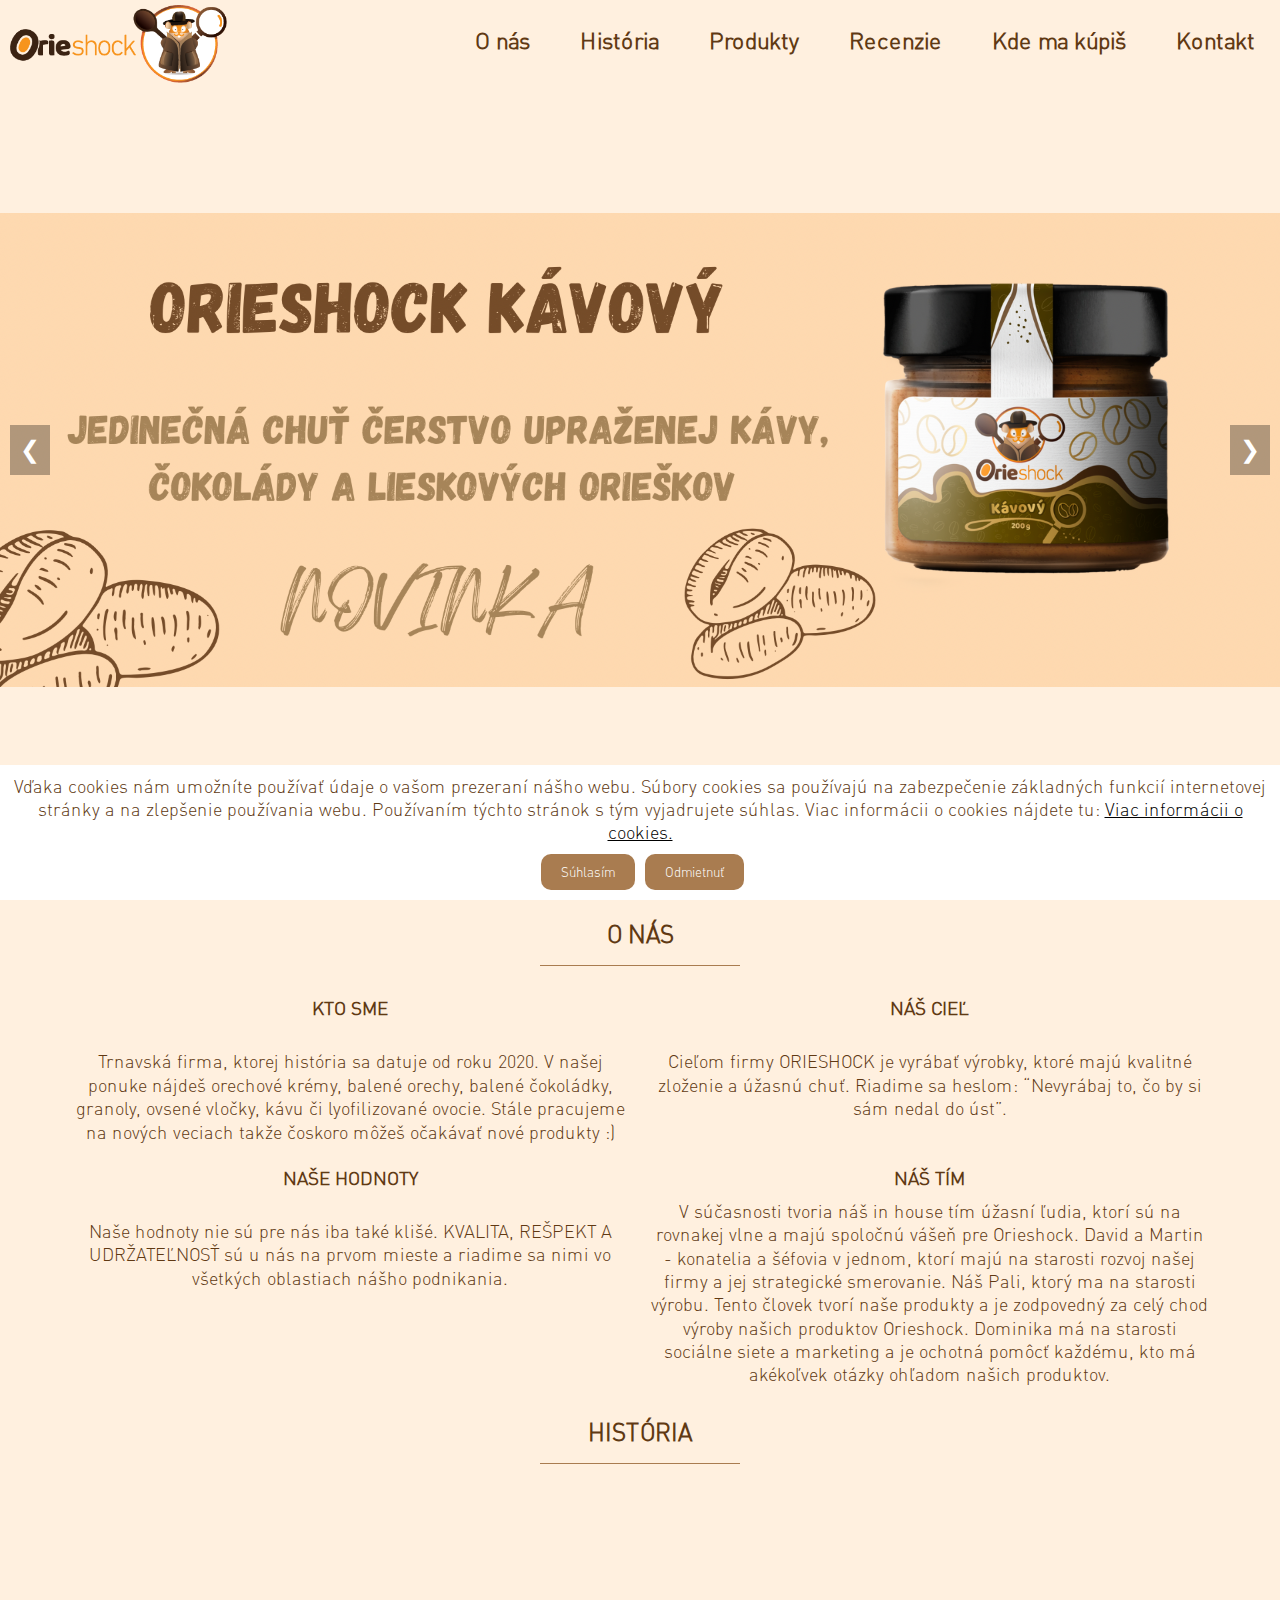
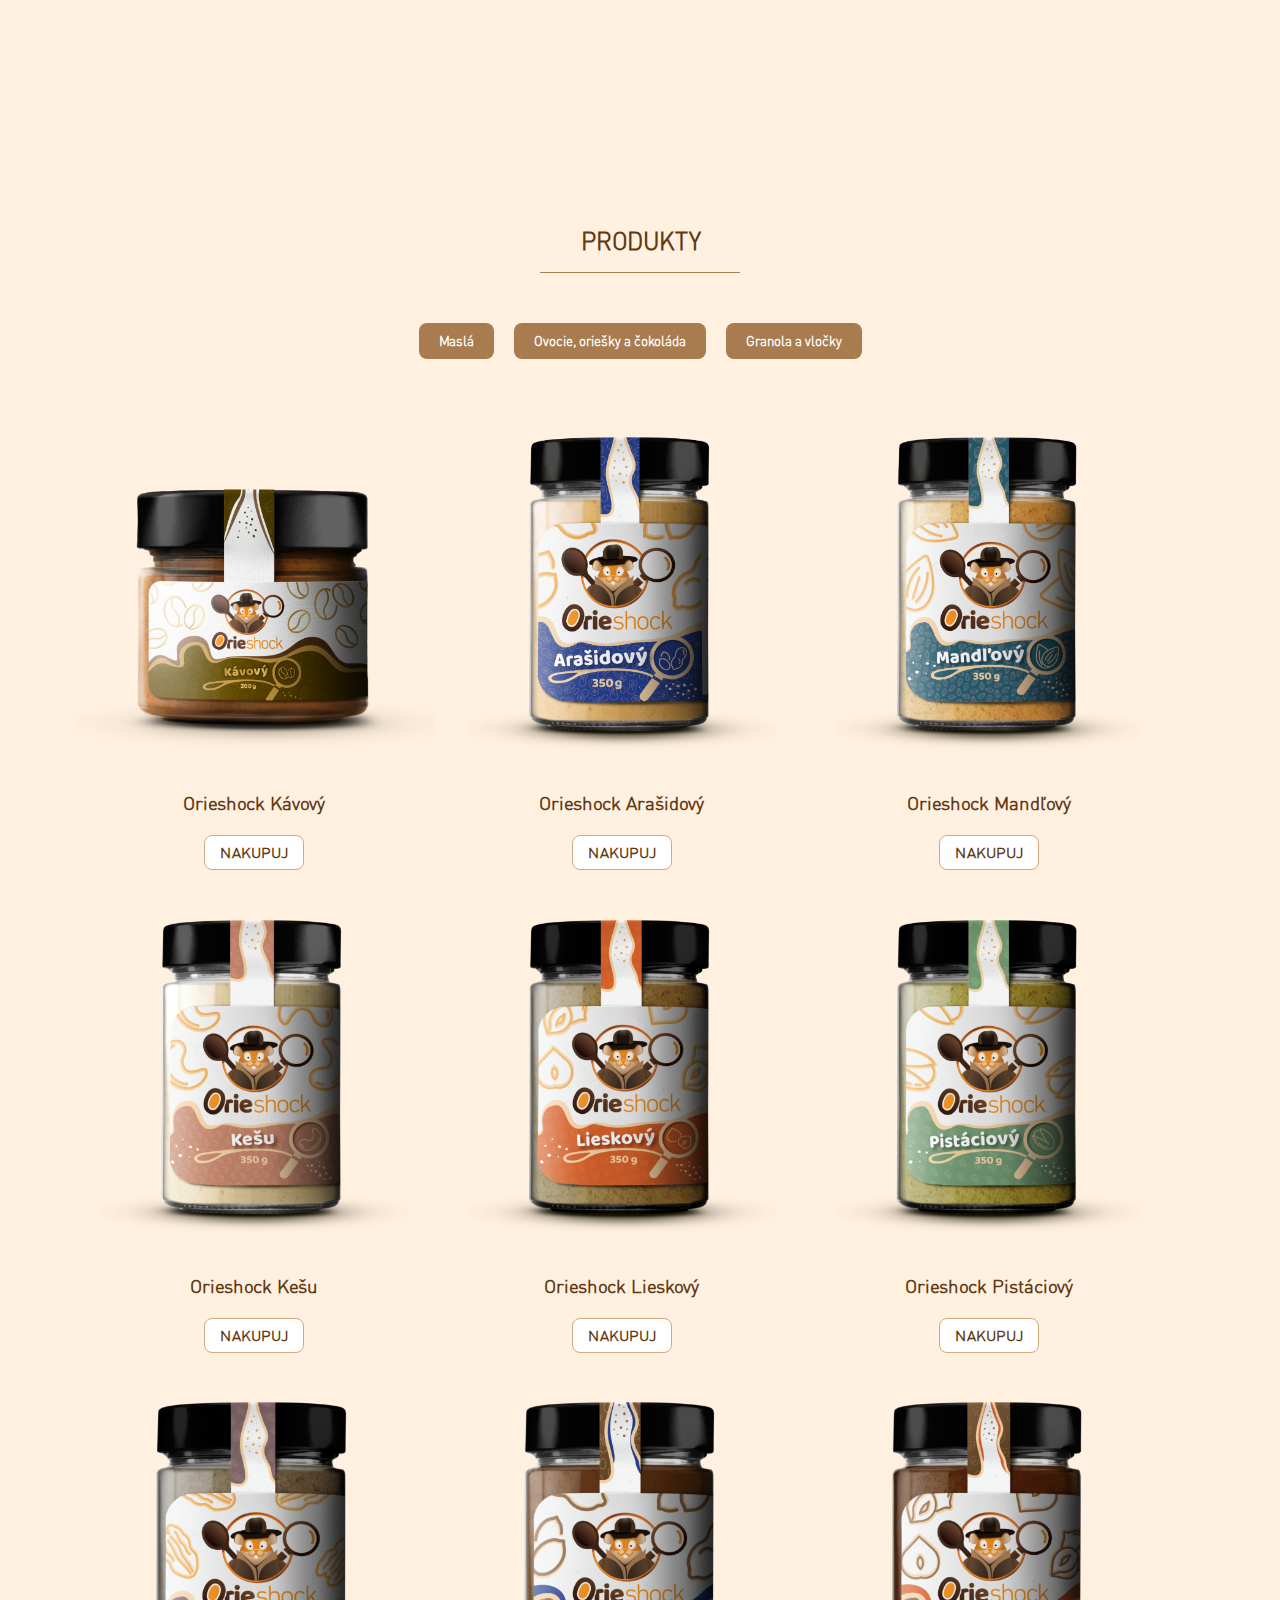
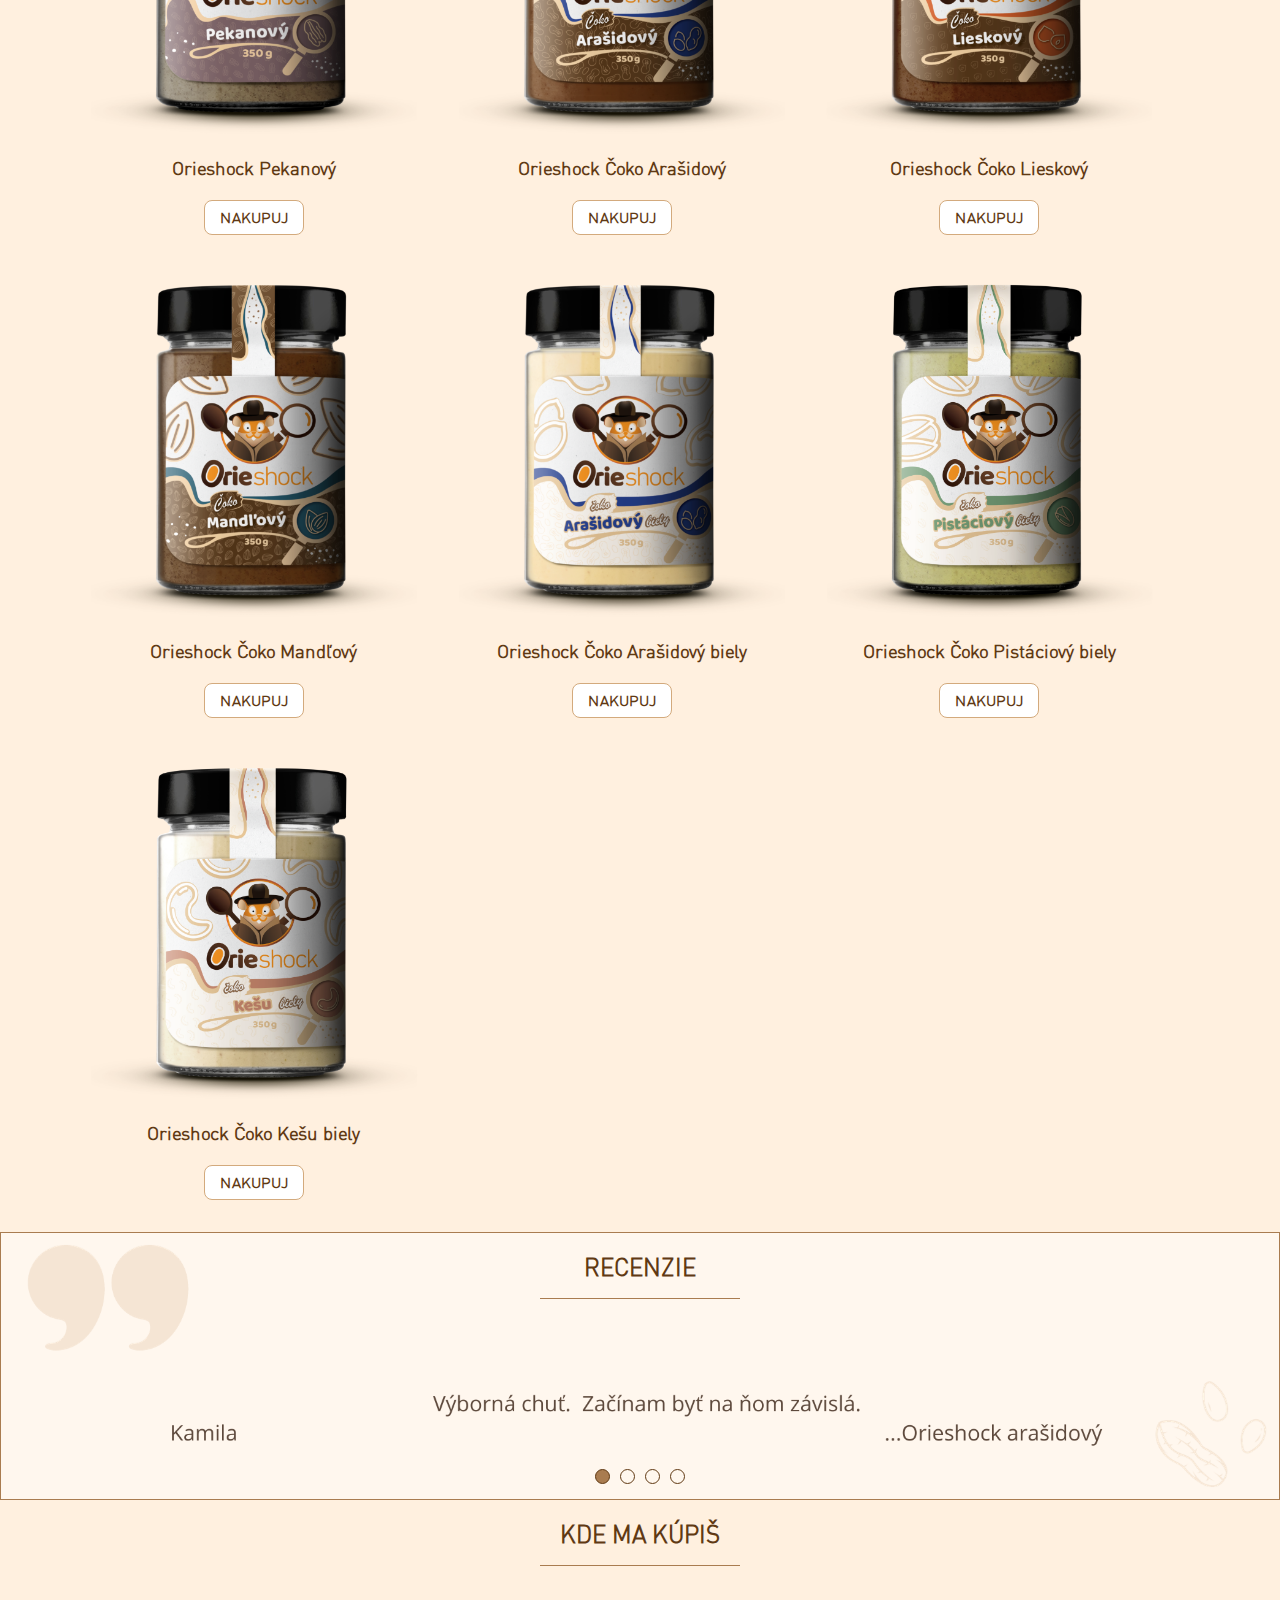
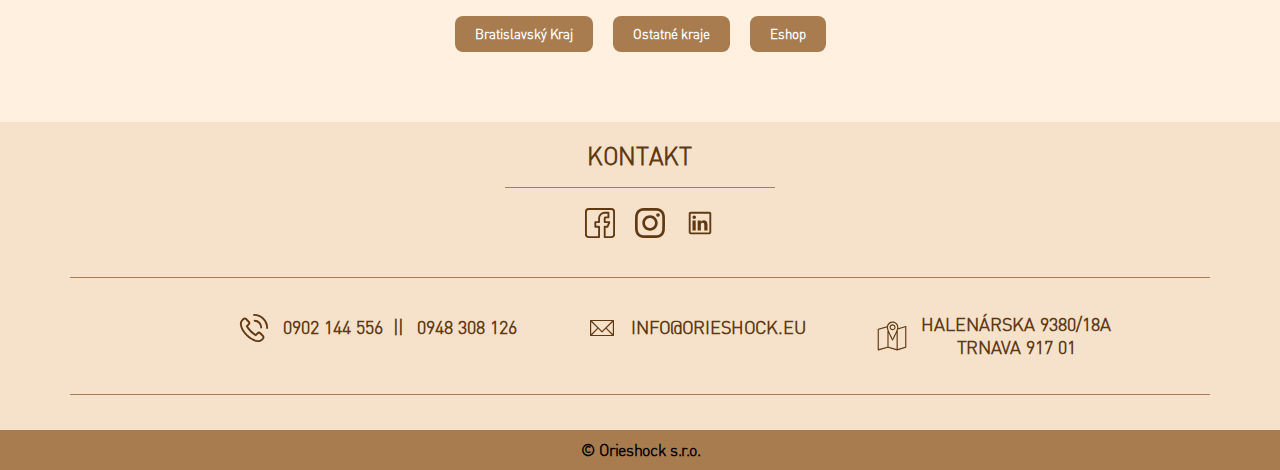
==== index.html @ 5e65f5cd "added new products + implemented filter function for products" ====
<!DOCTYPE html>
<html lang="en">
<head>
    <meta charset="UTF-8">
    <meta name="viewport" content="width=device-width, initial-scale=1.0">
    <link rel="stylesheet" href="style.css">
    <link rel="stylesheet" href="grid.css">
    <link rel="stylesheet" href="mobile.css">
    <link rel="icon" href="img/icon_logo.jpg">
    <link rel="stylesheet" href="https://fonts.googleapis.com/css2?family=Material+Symbols+Outlined:opsz,wght,FILL,GRAD@20..48,100..700,0..1,-50..200" />
    <script src="smoothscroll.min.js"></script>
    <link rel="stylesheet" href="https://cdnjs.cloudflare.com/ajax/libs/font-awesome/4.7.0/css/font-awesome.min.css">
    <title>Orieshock</title>
</head>
<body>

    <!--Navigation Menu-->
    <header class="main-header">

        <nav class="navbar-menu">
            <div class="brand-logo"><img src="img/Orieshock_Logotype_final_no_claim_horizontal_v1.png" alt=""></div>
                    <!-- Hamburger ikona pro mobilní zobrazení -->
                <div class="mobile-menu-icon">
                    <div class="bar"></div>
                    <div class="bar"></div>
                    <div class="bar"></div>
                </div>
            <ul id="navbar_list">
                <li><a href="#"class="nav-item-about">O nás</a></li>
                <li><a href="#" class="nav-item-history">História</a></li>
                <li><a href="#" class="nav-item-products">Produkty</a></li>
                <li><a href="#" class="nav-item-reviews">Recenzie</a></li>
                <li><a href="#" class="nav-item-buy">Kde ma kúpiš</a></li>
                <li><a href="#" class="nav-item-contacts">Kontakt</a></li>

            </ul>
        </nav>

        <div class="slider-container desktop">
            <button class="prev-button">&#10094;</button>
            <div class="slide"><img alt=""></div>
            <div class="slide"><img alt=""></div>
            <div class="slide"><img alt=""></div>
            <div class="slide"><img alt=""></div>
            <div class="slide"><img alt=""></div>
            <div class="slide"><img alt=""></div>

      <!-- Hlavicka / start       <div class="dot-container">
                <div class="dot active"></div>
                <div class="dot"></div>
                <div class="dot"></div>
            </div> 
            -->
            <button class="next-button">&#10095;</button>
        </div>
        

        <div class="animated-arrows">
            <span></span>
            <span></span>
            <span></span>
        </div>
        
    </header>

    <main>
    <!--About us-->
        <section class="about-us row">
            <h2>O nás</h2>

            <div class="about">
               <div class="col span-1-of-2">
                <h3>KTO SME</h3>
                <br>
                <p>Trnavská firma, ktorej história sa datuje od roku 2020. V našej ponuke nájdeš orechové krémy, balené orechy, balené čokoládky, granoly, ovsené vločky, kávu či lyofilizované ovocie. Stále pracujeme na nových veciach takže čoskoro môžeš očakávať nové produkty :)</p>
               </div> 
               
               <div class="col span-1-of-2">
                <h3>NÁŠ CIEĽ</h3>
                <br>
                <p>Cieľom firmy ORIESHOCK je vyrábať výrobky, ktoré majú kvalitné zloženie a úžasnú chuť. Riadime sa heslom: “Nevyrábaj to, čo by si sám nedal do úst”.</p>
               </div>
            </div>
        </section>

        <section class="about-us row">
            <div class="about">
               <div class="col span-1-of-2">
                <h3>NAŠE HODNOTY</h3>
                <br>
                <p>Naše hodnoty nie sú pre nás iba také klišé. KVALITA, REŠPEKT A UDRŽATEĽNOSŤ sú u nás na prvom mieste a riadime sa nimi vo všetkých oblastiach nášho podnikania.</p>
               </div> 
               
               <div class="col span-1-of-2">
                <h3>NÁŠ TÍM</h3>
                <p>V súčasnosti tvoria náš in house tím úžasní ľudia, ktorí sú na rovnakej vlne a majú spoločnú vášeň pre Orieshock.
                    David a Martin - konatelia a šéfovia v jednom, ktorí majú na starosti rozvoj našej firmy a jej strategické smerovanie.  
                    Náš Pali, ktorý ma na starosti výrobu. Tento človek tvorí naše produkty a je zodpovedný za celý chod výroby našich produktov Orieshock.
                    Dominika má na starosti sociálne siete a marketing a je ochotná pomôcť každému, kto má akékoľvek otázky ohľadom našich produktov.</p>
               </div>
            </div>
        </section>

        <!--History-->

        <section class="history row">
            <h2>História</h2>
           
            <div class="history">
                <div class="col span-1-of-4">
                    <p class="text-effect roll">Orieshock sme oficiálne založili v roku 2021, kedy sme si sadli a zhodli sme sa, že je na čase vyrábať orechové maslá podľa nášho gusta. Začal sa kolotoč vybavovačiek, plánovania, brainstormingov a vymýšľačiek. Po niekoľkých mesiacoch sa nám podarilo vyrobiť náš prvý produkt Orieshock Arašidový.
                    </p>
                </div>

                <div class="col span-1-of-4">
                    <p class="text-effect roll">V hlave sme mali jasný koncept, ktorým sa chceme uberať a aké produkty chceme do portfólia pridať. Orieshock arašidový zahájil sériu 100% verzií orechových masiel. Postupne sme pridali Orieshock mandľový, Orieshock kešu, Orieshock lieskový, Orieshock pistáciový a Orieshock pekanový.
                    </p>
                </div>

                <div class="col span-1-of-4">
                    <p class="text-effect roll">Po úspechu 100% orechových masiel sme realizovali náš ďalší krok - výrobu čokoládových verzií. Zvolili sme kvalitnú belgickú čokoládu (bielu a horkú), ktorú sme zmiešali s orechami a vznikli vysoko obľúbené a prudko návykové produkty.
                    </p>
                </div>

                <div class="col span-1-of-4">
                    <p class="text-effect roll">Našim ďalším krokom je výroba špecialít, ktoré si zákazníci stále viac a viac pýtajú a zároveň sú výnimočné svojou chuťou a zložením. Stále pracujeme a vymýšľame nové veci, máte sa na čo tešiť :).
                    </p>
                </div>
            </div>
        </section>


        <!--Products-->

        <section class="products row">
            <h2>Produkty</h2>

            <div class="buttons">
                <button class="buy-button active" id="btn-maslo">Maslá</button>
                <button class="buy-button" id="btn-ovocie">Ovocie, oriešky a čokoláda </button>
                <button class="buy-button" id="btn-granola">Granola a vločky</button>
            </div>

            <div class="products">
                <div class="product" id="maslo">
                    <div class="col span-1-of-3">
                        <div class="image-container">
                            <img src="img/Orieshock-kavovy-200g.png" alt="Orieshock-kavovy"
                            data-info="Som špecifický Orieshock produkt. Svojou chuťou som vhodný pre každého milovníka kávy a čokolády. Po prvej lyžičke pocítiš príjemne sladučkú chuť, ktorú vystrieda ukludňujúca chuť kávy upraženej v trnavskej pražiarni. Som tvoj príjemný štart do dňa či sladká bodka za obedom. Som jedinečný, som Orieshock kávový."
                            data-weight="Hmotnosť: 200g"
                            data-overlay-title="Orieshock Kávový">
                            <div class="nutrition-overlay">
                            </div>
                        </div>  
                        <h3>Orieshock Kávový</h3>   
                        <br>
                        <a href="http://www.foodisgood.sk/produkt/orieshock-kavovy-200g" target="_blank"><button class="order">Nakupuj</button></a>     
                    </div>
                </div>

                <div class="product" id="maslo">
                    <div class="col span-1-of-3 ">
                        <div class="image-container">
                            <img src="img/Orieshock-arasidovy-350g-new.png" alt="Orieshock-arasidovy-350g"
                            data-info="Som prvý zo všetkých produktov. Mojou súčasťou sú veľmi chutné, vzduchom pražené arašidy. A to je všetko - som totižto 100% čistý orechový krém bez pridaných aditív a preto chutím presne ako arašidy. Ak ich miluješ, som pre teba to pravé arašidové. Som veľmi chutný, som Orieshock Arašidový."
                            data-weight="Hmotnosť: 350g/700g"
                            data-overlay-title="Orieshock Arašidový">
                            <div class="nutrition-overlay">
                            </div>
                        </div>    
                            <h3>Orieshock Arašidový</h3>
                            <br>
                            <a href="https://foodisgood.sk/produkt/orieshock-arasidovy" target="_blank"><button class="order">Nakupuj</button></a>
                        </div>
                    </div>
                </div>

                <div class="product" id="maslo">
                    <div class="col span-1-of-3">
                        <div class="image-container">
                            <img src="img/Orieshock-mandlovy-350g.png" alt="Orieshock-mandlovy-350g"
                            data-info="Ak miluješ pravú chuť mandlí, určite ma ochutnaj. Sľubujem ti, že na jazyku pocítiš len a len mandle. Obsahujem veľa bielkovín. Moja konzistencia je redšia a preto som vhodný napríklad na palacinky, na chlebík alebo len tak, na lyžičku. Som 100% čisté orechové maslo, som Orieshock Mandľový."
                            data-weight="Hmotnosť: 350g/700g"
                            data-overlay-title="Orieshock Mandľový">
                            <div class="nutrition-overlay">
                            </div>
                        </div>    
                            <h3>Orieshock Mandľový</h3>
                            <br>
                            <a href="https://foodisgood.sk/produkt/orieshock-mandlovy" target="_blank"><button class="order">Nakupuj</button></a>
                        </div>
                    </div>
                </div>

                <div class="product" id="maslo">
                    <div class="col span-1-of-3">
                        <div class="image-container">
                            <img src="img/Orieshock-kesu-350g.png" alt="Orieshock-kesu-350g"
                            data-info="Ak preferuješ chuť kešu orechov, vyber si mňa. Som hutnejší ako moji bratia, pretože obsahujem menej tuku. Pridať ma môžeš do kaše, do koláča, do jogurtu alebo ma môžeš vyjedať len tak po lyžičkách. Aj ja som čisté 100% orechové maslo a obsahujem iba kešu orechy. Som prudko návykový, som Orieshock Kešu."
                            data-weight="Hmotnosť: 350g/700g"
                            data-overlay-title="Orieshock Kešu">
                            <div class="nutrition-overlay">
                            </div>
                        </div>    
                            <h3>Orieshock Kešu</h3>
                            <br>
                            <a href="https://foodisgood.sk/produkt/orieshock-kesu" target="_blank"><button class="order">Nakupuj</button></a>
                        </div>
                    </div>
                </div>    

        
            <div class="products">
                <div class="product" id="maslo">
                    <div class="col span-1-of-3">
                        <div class="image-container">
                            <img src="img/Orieshock-lieskovy-350g.png" alt="Orieshock-lieskovy-350g"
                            data-info="Definuje ma pravá nefalšovaná chuť lieskovcov. Som horkejší a riedky pretože samotné lieskovce, z ktorých som vyrobený obsahujú veľa prírodného tuku. Ten robí moju konzistenciu redšou. Vieš ma použiť ako náplň do palaciniek, natrieť na chlebík, pridať do jogurtu či kaše alebo len tak vyjedať. Som delikatesa, som Orieshock Lieskový."
                            data-weight="Hmotnosť: 350g/700g"
                            data-overlay-title="Orieshock Lieskový">
                            <div class="nutrition-overlay">
                            </div>
                        </div>    
                            <h3>Orieshock Lieskový</h3>
                            <br>
                            <a href="https://foodisgood.sk/produkt/orieshock-lieskovy" target="_blank"><button class="order">Nakupuj</button></a>
                        </div>
                    </div>
                </div>  
                
                <div class="product" id="maslo">
                    <div class="col span-1-of-3">
                        <div class="image-container">
                            <img src="img/Orieshock-pistaciovy-350g.png" alt="Orieshock-pistaciovy-350g"
                            data-info="Som najzelenší zo všetkých. Moja chuť je neodolateľná pre všetkých milovníkov pistácií. Obsahujem veľa bielkovín a vlákniny ale aj zdravých tukov. Rovnako aj ja som 100% čisté orechové maslo. Vieš ma použiť naslano aj nasladko podľa tvojho gusta. Som pre teba to pravé pistáciové, som Orieshock Pistáciový."
                            data-weight="Hmotnosť: 200g/350g"
                            data-overlay-title="Orieshock Pistáciový">
                            <div class="nutrition-overlay">
                            </div>
                        </div>    
                            <h3>Orieshock Pistáciový</h3>
                            <br>
                            <a href="https://foodisgood.sk/produkt/orieshock-pistaciovy-350g" target="_blank"><button class="order">Nakupuj</button></a>
                        </div>
                    </div>
                </div>

                <div class="product" id="maslo">
                    <div class="col span-1-of-3">
                        <div class="image-container">
                            <img src="img/orieshock-pekan-350g.png" alt="Orieshock-pekanovy-350g"
                            data-info="Som netradičný. Nenájdeš ma na veľa miestach ale sľubujem ti, že ak ma raz ochutnáš, bude to stáť zato. Mojou jedinou surovinou sú pekanové orechy, ktoré pozitívne vplývajú na mozog. Kto by odolal? Vieš si ma pridať do raňajok, môžeš zo mňa upiecť koláč, môžeš ma natrieť na vianočku. Je to len na tebe. Som flexibilný, som Orieshock Pekanový."
                            data-weight="Hmotnosť: 200g/350g"
                            data-overlay-title="Orieshock Pekanový">
                            <div class="nutrition-overlay">
                            </div>
                        </div>    
                            <h3>Orieshock Pekanový</h3>
                            <br>
                            <a href="https://foodisgood.sk/produkt/orieshock-pekanovy-350g" target="_blank"><button class="order">Nakupuj</button></a>
                        </div>
                    </div>
                </div>    
            </div>            
        
        
            <div class="products" id="maslo">
                <div class="product" id="maslo">
                    <div class="col span-1-of-3">
                        <div class="image-container">
                            <img src="img/Orieshock-čoko-arašidový-350g.png" alt="Orieshock-coko-arasidovy-350g"
                            data-info="Som prvá čokoládová verzia orechového krému Orieshock. Vo výrobe namiešali dokonalý pomer nefalšovanej pravej chutnej belgickej čokolády a pražených arašidov. Som medzi ľuďmi veľmi obľúbený a aj napriek tomu, že obsahujem čokoládu, nie som presladený. Som tak akurát, som Orieshock Čoko arašidový."
                            data-weight="Hmotnosť: 350g"
                            data-overlay-title="Orieshock Čoko Arašidový">
                            <div class="nutrition-overlay">
                            </div>
                        </div>    
                            <h3 class="long-text-se">Orieshock Čoko Arašidový</h3>
                            <br>
                            <a href="https://foodisgood.sk/produkt/orieshock-coko-arasidovy-350g" target="_blank"><button class="order">Nakupuj</button></a>
                        </div>
                    </div>
                </div>
                
                <div class="product" id="maslo">
                    <div class="col span-1-of-3">
                        <div class="image-container">
                            <img src="img/Orieshock-čoko-lieskový-350g.png" alt="Orieshock-coko-lieskovy-350g"
                            data-info="Moju dokonalú chuť ocení každý fajnšmeker. Nedá sa ma nemilovať. Lieskovce zmiešané s čokoládou, dokonale vyvážený pomer a chuť, úžasná konzistencia, to proste chceš. Moje využitie je rôznorodé. Natreš ma na vianočku, pridáš ma do krupičnej kaše, natreš ma na wafle alebo ma môžeš vyjedať lyžičkou. Moje zloženie je kvalitné a zároveň som veľmi chutný, som Orieshock Čoko Lieskový"
                            data-weight="Hmotnosť: 350g"
                            data-overlay-title="Orieshock Čoko Lieskový">
                            <div class="nutrition-overlay">
                            </div>
                        </div>    
                            <h3>Orieshock Čoko Lieskový</h3>
                            <br>
                            <a href="https://foodisgood.sk/produkt/orieshock-coko-lieskovy-350g" target="_blank"><button class="order">Nakupuj</button></a>
                        </div>
                    </div>
                </div>    

                <div class="product" id="maslo">
                    <div class="col span-1-of-3">
                        <div class="image-container">
                            <img src="img/Orieshock-čoko-mandľový-350g.png" alt="Orieshock-coko-mandlovy-350g"
                            data-info="Ak miluješ mandle aj čokoládu, investuj do mňa. Tvojmu telu dodáš kvalitné suroviny a zároveň ukojíš chuť na sladké.  Vieš ma použiť kdekoľvek. Budem ti k dispozicíi pri raňajkách, viem byť tvoja sladká bodka za obedom, dotvorím tvoju večeru alebo ti budem spríjemňovať chvíle plné nudy. Som tu pre teba, som Orieshock Čoko Mandľový."
                            data-weight="Hmotnosť: 350g"
                            data-overlay-title="Orieshock Čoko Mandľový">
                            <div class="nutrition-overlay">
                            </div>
                        </div>    
                            <h3 class="long-text-se">Orieshock Čoko Mandľový</h3>
                            <br>
                            <a href="https://foodisgood.sk/produkt/orieshock-coko-mandlovy-350g" target="_blank"><button class="order">Nakupuj</button></a>
                        </div>
                    </div>
                </div>    
            </div>            
        

        
            <div class="products" id="maslo">
                <div class="col span-1-of-3">
                    <div class="image-container">
                        <img src="img/orieshock-coko-arasidovy-biely.png" alt="Orieshock-coko-arasidovy-biely-350g"
                        data-info="Arašidy a biela belgická čokoláda - každá surovina je kvalitná a chutná a preto ich spojením musela vzniknúť jedine chuťovka. Som vhodný pre každého milovníka arašidov a sladkého. Ale pozor, nečakaj presladenú bombu. Po prvej lyžičke pocítiš chuť arašidov, ktorých chuť je dotvorená bielou čokoládou. Som jemne sladučký, som Orieshock Čoko Arašidový biely."
                        data-weight="Hmotnosť: 350g"
                        data-overlay-title="Orieshock Čoko Arašidový biely">
                        <div class="nutrition-overlay">
                        </div>
                    </div>    
                        <h3 class="long-text">Orieshock Čoko Arašidový biely</h3>
                        <br>
                        <a href="https://foodisgood.sk/produkt/orieshock-coko-arasidovy-biely-350g" target="_blank"><button class="order">Nakupuj</button></a>
                    </div>
                </div>

                <div class="product" id="maslo">
                    <div class="col span-1-of-3">
                        <div class="image-container">
                            <img src="img/orieshock-coko-pistaciovy-biely.png" alt="Orieshock-coko-pistaciovy-biely-350g"
                            data-info="Mojou súčasťou je naozaj dokonale namiešaný pomer pistácií a bielej belgickej čokolády. Ak ma ochutnáš, pocítiš pistácie, ktoré sa neskôr  zmenia na príjemnú sladkú chuť bielej čokolády. Uspokojím tvoju túžbu na sladké ale je už na tebe, koľko zo mňa zješ. Povery vravia, že je nemožné zvládnuť len 1 lyžičku. Som dokonalý, som Orieshock Čoko Pistáciový biely."
                            data-weight="Hmotnosť: 200g/350g"
                            data-overlay-title="Orieshock Čoko Pistáciový biely">
                            <div class="nutrition-overlay">
                            </div>
                        </div>    
                            <h3 class="long-text">Orieshock Čoko Pistáciový biely</h3>
                            <br>
                            <a href="https://foodisgood.sk/produkt/orieshock-coko-pistaciovy-biely-350g" target="_blank"><button class="order">Nakupuj</button></a>
                        </div>
                    </div>
                </div>   

                <div class="product" id="maslo">
                    <div class="col span-1-of-3">
                        <div class="image-container">
                            <img src="img/Orieshock-coko-kesu-biely.png" alt="Orieshock-coko-kesu-biely-350g"
                            data-info="Vystihuje ma dokonalá súhra kešu orechov a bielej belgickej čokolády. Ak si milovník kešu a zároveň miluješ sladkú chuť, vyber si ma. Jemne osladené orechy pocítiš ihneď na jazyku a tvoje chuťové bunky nebudú potrebovať už nič viac. Keďže mám hustejšiu konzistenciu, môžem poslúžiť ako nátierka na maslový chlebík, náplň do palaciniek, osladenie kaše či jogurtu ale samozrejme si ma môžeš vychutnať iba tak na lyžičke."
                            data-weight="Hmotnosť: 350g"
                            data-overlay-title="Orieshock Čoko Kešu biely">
                            <div class="nutrition-overlay">
                            </div>
                        </div>    
                            <h3 class="long-text-se">Orieshock Čoko Kešu biely</h3>
                            <br>
                            <a href="https://foodisgood.sk/produkt/orieshock-coko-kesu-biely-350g" target="_blank"><button class="order">Nakupuj</button></a>
                        </div>
                    </div>
                </div>    
            </div>            
        

        
            <div class="products">
                <div class="product" id="orechy">
                    <div class="col span-1-of-3">
                        <div class="image-container">
                            <img src="img/Arašidy-250g.png" alt="Orieshock-arasidy-250g"
                            data-info="Ak ťa nebaví klasické arašidové maslo, miluješ chrumkanie a preferuješ zdravé tuky, tak neváhaj a pridaj si nás do košíka. Pochádzame z Argentíny, máme veľa bielkovín a sme plné zdravých tukov."
                            data-weight="Hmotnosť: 250g"
                            data-overlay-title="Arašidy Orieshock">
                            <div class="nutrition-overlay">
                            </div>
                        </div>    
                            <h3>Arašidy Orieshock</h3>
                            <br>
                            <a href="https://foodisgood.sk/produkt/orieshock-arasidy-250g" target="_blank"><button class="order">Nakupuj</button></a>
                        </div>
                    </div>
                </div>

                <div class="product" id="orechy">
                    <div class="col span-1-of-3">
                        <div class="image-container">
                            <img src="img/Mandle-250g.png" alt="Orieshock-mandle-250g"
                            data-info="Sme nesolené, vzduchom pražené mandle pôvodom z Kalifornie, ktoré potešia nejedného milovníka mandlí. Obsahujeme veľa  zdravých tukov a bielkovín."\
                            data-weight="Hmotnosť: 250g"
                            data-overlay-title="Mandle Orieshock">
                            <div class="nutrition-overlay">
                            </div>
                        </div>    
                            <h3>Mandle Orieshock</h3>
                            <br>
                            <a href="https://foodisgood.sk/produkt/orieshock-mandle-250g" target="_blank"><button class="order">Nakupuj</button></a>
                        </div>
                    </div>
                </div>    

                <div class="product" id="orechy">

                    <div class="col span-1-of-3">
                        <div class="image-container">
                            <img src="img/Kešu-250g.png" alt="Orieshock-kesu-250g"
                            data-info="Sme kešu orechy a pricestovali sme sem až z Vietnamu. Nie sme osolené a upražili nás vzduchom. Sme tak akurát. Vieme dotvoriť tvoj obed, vieš si nás pridať do raňajok alebo nás len tak chrumkať z dlhej chvíle."
                            data-weight="Hmotnosť: 250g"
                            data-overlay-title="Kešu Orieshock">
                            <div class="nutrition-overlay">
                            </div>
                        </div>    
                            <h3>Kešu Orieshock</h3>
                            <br>
                            <a href="https://foodisgood.sk/produkt/orieshock-kesu-orechy-250g" target="_blank"><button class="order">Nakupuj</button></a>
                        </div>
                    </div>
                </div>
            </div>            
        

        
            <div class="products">
                <div class="product" id="orechy">
                    <div class="col span-1-of-3">
                        <div class="image-container">
                            <img src="img/Pistácie-250g.png" alt="Orieshock-pistacie-250g"
                            data-info="Sme olúpané pistácie, takže 250 g čistých pistácií bez šupky čaká práve na teba. Konzumácia je jednoduchá a nepracná. Iba nás jednoducho chytíš do ruky a zješ."
                            data-weight="Hmotnosť: 250g"
                            data-overlay-title="Pistácie Orieshock">
                            <div class="nutrition-overlay">
                            </div>
                        </div>    
                            <h3>Pistácie Orieshock</h3>
                            <br>
                            <a href="https://foodisgood.sk/produkt/orieshock-pistacie-250g" target="_blank"><button class="order">Nakupuj</button></a>
                        </div>
                    </div>
                </div>  

                <div class="product" id="orechy">
                    <div class="col span-1-of-3">
                        <div class="image-container">
                            <img src="img/Lieskovce-250g.png" alt="Orieshock-lieskovce-250g"
                            data-info="Kto by nepoznal lieskovce? Sme typické svojou horkejšou chuťou, máme šupku a sme nesolené. Ľudia nás zväčša kombinujú s inými orechami, chrumkajú pri telke alebo pridávajú do granoly. Nenechaj sa však limitovať týmito nápadmi, kúp si nás a zjedz po svojom."
                            data-weight="Hmotnosť: 250g"
                            data-overlay-title="Lieskovce Orieshock">
                            <div class="nutrition-overlay">
                            </div>
                        </div>    
                            <h3>Lieskovce Orieshock</h3>
                            <br>
                            <a href="https://foodisgood.sk/produkt/orieshock-lieskovce-250g" target="_blank"><button class="order">Nakupuj</button></a>
                        </div>
                    </div>
                </div>    

                <div class="product" id="cokolada">
                    <div class="col span-1-of-3">
                        <div class="image-container">
                            <img src="img/Orieshock-cokolada-biela.png" alt="Orieshock-biela-cokolada-250g"
                            data-info="Ak si milovníkom čokolády a nevieš sa ovládať pri prvom hryze, vyriešime tvoju dilemu. Sme malé medajlóniky kvalitnej bielej belgickej čokolády, takže si nás vieš nadávkovať podľa potreby. Či už zješ 3 medajlóniky alebo 50, necháme na teba. Najdôležitejšie je byť šťastný a to ti čokoláda jednoznačne zaručí."
                            data-weight="Hmotnosť: 250g"
                            data-overlay-title="Orieshock čokoláda biela 36%">
                            <div class="nutrition-overlay">
                            </div>
                        </div>    
                            <h3>Orieshock čokoláda biela 36%</h3>
                            <br>
                            <a href="https://foodisgood.sk/produkt/orieshock-cokolada-biela-36-250g" target="_blank"><button class="order">Nakupuj</button></a>
                        </div>
                    </div>
                </div>    
            </div>            
        
        
        
            <div class="products">
                <div class="product" id="cokolada">
                    <div class="col span-1-of-3">
                        <div class="image-container">
                            <img src="img/Orieshock-cokolada-tmava.png" alt="Orieshock-cokolada-tmava-250g"
                            data-info="Kto nemal belgickú čokoládu, nevie čo je láska. Presne tak. Sme medajlóniky čokolády, ktoré môžeš pomaly potajomky vyjedať po večeroch či v práci. Pomôžeme ti zvládnuť ťažké chvíle bez cukru a potešíme tvoje srdce."
                            data-weight="Hmotnosť: 250g"
                            data-overlay-title="Orieshock čokoláda tmavá 55%">
                            <div class="nutrition-overlay">
                            </div>
                        </div>    
                            <h3>Orieshock čokoláda tmavá 55%</h3>
                            <br>
                            <a href="https://foodisgood.sk/produkt/orieshock-cokolada-tmava-55-250g" target="_blank"><button class="order">Nakupuj</button></a>
                        </div>
                    </div>
                </div>    

               
                <div class="product" id="ovocie">
                    <div class="col span-1-of-3">
                        <div class="image-container">
                            <img src="img/maliny.png" alt="Maliny"
                            data-info="Miluješ ovocie ale nie vždy natrafíš na to správne, čerstvé a chutné? Týmto produktom vyriešiš tvoju dilemu. Maliny je možné pridať do akéhokoľvek jedla, napríklad do jogurtu či kaše na raňajky. Po namočení získajú pôvodný objem bez toho, aby stratili chuť a pôvodné živiny. V kombinácii s granolou a orechovými krémami ORIESHOCK získaš chutné a zdravé jedlo za malú chvíľu."
                            data-weight="Hmotnosť: 30g"
                            data-overlay-title="Orieshock lyofilizované maliny">
                            <div class="nutrition-overlay">
                            </div>
                        </div>
                            <h3>Orieshock lyofilizované maliny</h3>    
                            <br>
                            <a href="https://foodisgood.sk/produkt/orieshock-lyofilizovane-maliny-30g" target="_blank"><button class="order">Nakupuj</button></a>
                    </div>
                </div>
                
                <div class="product" id="ovocie">
                    <div class="col span-1-of-3">
                        <div class="image-container">
                            <img src="img/jahody.png" alt="Jahody"
                            data-info="Miluješ ovocie ale nie vždy natrafíš na to správne, čerstvé a chutné? Týmto produktom vyriešiš tvoju dilemu. Jahody je možné pridať do akéhokoľvek jedla, napríklad do jogurtu či kaše na raňajky. Po namočení získajú pôvodný objem bez toho, aby stratili chuť a pôvodné živiny. V kombinácii s granolou a orechovými krémami ORIESHOCK získaš chutné a zdravé jedlo za malú chvíľu."
                            data-weight="Hmotnosť: 30g"
                            data-overlay-title="Orieshock lyofilizované jahody">
                            <div class="nutrition-overlay">
                            </div>
                        </div>
                            <h3>Orieshock lyofilizované jahody</h3>
                            <br>
                            <a href="https://foodisgood.sk/produkt/orieshock-lyofilizovane-jahody-30g" target="_blank"><button class="order">Nakupuj</button></a>
                    </div>
                </div>
            </div>      

            <div class="products">
                <div class="product" id="ovocie">
                    <div class="col span-1-of-3">
                        <div class="image-container">
                            <img src="img/mango.png" alt="Mango"
                            data-info="Miluješ ovocie ale nie vždy natrafíš na to správne, čerstvé a chutné? Týmto produktom vyriešiš tvoju dilemu. Mango je možné pridať do akéhokoľvek jedla, napríklad do jogurtu či kaše na raňajky. Po namočení získa pôvodný objem bez toho, aby stratilo chuť a pôvodné živiny. V kombinácii s granolou a orechovými krémami ORIESHOCK získaš chutné a zdravé jedlo za malú chvíľu."
                            data-weight="Hmotnosť: 50g"
                            data-overlay-title="Orieshock lyofilizované mango">
                            <div class="nutrition-overlay">
                            </div>
                        </div>    
                            <h3>Orieshock lyofilizované mango</h3>
                            <br>
                            <a href="https://foodisgood.sk/produkt/orieshock-lyofilizovane-mango-50g" target="_blank"><button class="order">Nakupuj</button></a>
                        </div>
                    </div>
                </div>    

               
                <div class="product" id="ovocie">
                    <div class="col span-1-of-3">
                        <div class="image-container">
                            <img src="img/cucoriedky.png" alt="Čučoriedky"
                            data-info="Miluješ ovocie ale nie vždy natrafíš na to správne, čerstvé a chutné? Týmto produktom vyriešiš tvoju dilemu. Čučoriedky je možné pridať do akéhokoľvek jedla, napríklad do jogurtu či kaše na raňajky. Po namočení získajú pôvodný objem bez toho, aby stratili chuť a pôvodné živiny. V kombinácii s granolou a orechovými krémami ORIESHOCK získaš chutné a zdravé jedlo za malú chvíľu."
                            data-weight="Hmotnosť: 50g"
                            data-overlay-title="Orieshock lyofilizované čučoriedky">
                            <div class="nutrition-overlay">
                            </div>
                        </div>
                            <h3>Orieshock lyofilizované čučoriedky</h3>    
                            <br>
                            <a href="https://foodisgood.sk/produkt/orieshock-lyofilizovane-cucoriedky-50g" target="_blank"><button class="order">Nakupuj</button></a>
                    </div>
                </div>
                
                <div class="product" id="granola">
                    <div class="col span-1-of-3">
                        <div class="image-container">
                            <img src="img/granola pekany.png" alt="Granola-Pekanova"
                            data-info="Pekanová granola ORIESHOCK s vysokým podielom kvalitných a zdravých surovín je ideálnou voľbou na raňajky. V kombinácii s orechovým maslom ORIESHOCK a lyofilizovaným ovocím ORIESHOCK si vieš spraviť nadupané zdravé jedlo, ktoré ťa naštartuje do dňa."
                            data-weight="Hmotnosť: 450g"
                            data-overlay-title="Orieshock Granola Pekanová">
                            <div class="nutrition-overlay">
                            </div>
                        </div>
                            <h3>Orieshock Granola Pekanová</h3>
                            <br>
                            <a href="https://foodisgood.sk/produkt/orieshock-granola-pekanova-450g" target="_blank"><button class="order">Nakupuj</button></a>
                    </div>
                </div>
            </div>
  
            <div class="products">
                <div class="product" id="granola">
                    <div class="col span-1-of-3">
                        <div class="image-container">
                            <img src="img/granola jablko.png" alt="Granola-Jablko-skorica"
                            data-info="Jablkovo-škoricová granola ORIESHOCK s vysokým podielom kvalitných a zdravých surovín je ideálnou voľbou na raňajky. V kombinácii s orechovým maslom ORIESHOCK a lyofilizovaným ovocím ORIESHOCK si vieš spraviť nadupané zdravé jedlo, ktoré ťa naštartuje do dňa."
                            data-weight="Hmotnosť: 450g"
                            data-overlay-title="Orieshock Granola jablko & škorica">
                            <div class="nutrition-overlay">
                            </div>
                        </div>    
                            <h3>Orieshock Granola jablko & škorica</h3>
                            <br>
                            <a href="https://foodisgood.sk/produkt/orieshock-granola-jablko-skorica-450g" target="_blank"><button class="order">Nakupuj</button></a>
                        </div>
                    </div>
                </div>    

               
                <div class="product" id="granola">
                    <div class="col span-1-of-3">
                        <div class="image-container">
                            <img src="img/ovsene blocky.png" alt="Ovsene-vlocky"
                            data-info="Akostné ovsené vločky certifikované ako bezlepkové. Vyrobené zo špeciálnej odrody ovsa. Táto odroda vychádza z pôvodného typu ovsa starého tisíce rokov, ktorý má nižšie výnosy, oproti tomu sa však vyznačuje jemnou chuťou a výbornou stráviteľnosťou. Pokrmy pripravené z týchto vločiek majú veľmi jemnú a krémovú konzistenciu. Preto ho často s obľubou používajú aj ľudia, ktorí netrpia alergiou na lepok."
                            data-weight="Hmotnosť: 500g"
                            data-overlay-title="Orieshock ovsené vločky">
                            <div class="nutrition-overlay">
                            </div>
                        </div>
                            <h3>Orieshock ovsené vločky</h3>    
                            <br>
                            <a href="https://foodisgood.sk/produkt/orieshock-bezglutenove-ovsene-vlocky-500g" target="_blank"><button class="order">Nakupuj</button></a>
                    </div>
                </div>
                
                <div class="product" id="granola">
                    <div class="col span-1-of-3">
                </div>
            </div>      
            
            
            <div id="lightbox" class="lightbox">
                <div class="lightbox-content">
                    <span id="close-lightbox" class="close-lightbox">×</span>
                        <h3 id="lightbox-title"></h3>
                        <p id="lightbox-info"></p>
                </div>
            </div>
        </section>

        <!--Reviews-->

        <section class="reviews">
            <div class="background-image"></div>
            <h2>Recenzie</h2>

            <div class="dot-container">
                <div class="dot active" data-index="0"></div>
                <div class="dot" data-index="1"></div>
                <div class="dot" data-index="2"></div>
                <div class="dot" data-index="3"></div>
              </div>
        </section>



        <!--Where to buy-->
        <section class="where-to-buy">
            <div class="background-buy" id="background-bratislava"></div>
            <h2>Kde ma kúpiš</h2>
            <div class="buttons">
                <button class="buy-button active" id="btn-bratislava" data-image="img/bratislava.png">Bratislavský Kraj</button>
                <button class="buy-button" id="btn-trnava" data-image="img/TT.png">Ostatné kraje</button>
                <button class="buy-button" id="btn-eshop" data-image="img/eshop.png">Eshop</button>
            </div>

            <div class="text-to-buy row">
              <div class="text-bratislava">
                <div class="col span-1-of-3">Cafepoint OC Aupark <br> Cafepoint OC Eurovea <br> Cafepoint OC Avion <br>Cafepoint OC Vivo <br> Cafepoint Žilinská <br>Cafepoint Mostová </div>

                <div class="col span-1-of-3"> Cafepoint Nivy Centrum <br>Bio Organic OC Avion <br>Bio Organic OC Vivo <br>Yeme potraviny Tomášiková <br>Yeme potraviny Nivy Centrum <br> Yeme potraviny Panorama City  </div>

                <div class="col span-1-of-3">Vaša Špajza Freshmarket <br>Bio Organic OC Borry Mall <br>Bio Organic OC Mlynské Nivy <br> Yeme potraviny Búdková <br>Yeme potraviny Námestie SNP</div>
              </div>

              <div class="text-tt">
                <div class="col span-1-of-4"><h3>Trnavský kraj <br> <br></h3>Activ-shop Trnava <br>Vitalitka Trnava <br>Špajzka Trnava <br>Náš Dvor Trnava <br>Pekáreň Vrzukáč <br>RedFawn pražiareň Trnava <br>Zdravý a fit shop Sereď <br>Kura Kráľovské Sereď <br>Kura Kráľovské Piešťany <br>Kura Kráľovské Hlohovec <br>Kura Kráľovské Vrbove</div>

                <div class="col span-1-of-4"><h3>Nitrianský kraj <br> <br></h3>Yeme potraviny promenáda Nitra <br>Dobromyseľ Nitra <br>Kura Kráľovské Veľké Žáluzie <br>Kura Kráľovské Nitra <br>Kura Kráľovské Zlaté Moravce <br>Kura Kráľovské Cabaj-Čápor <br>Kura Kráľovské Mojmírovce <br>Kura Kráľovské Rišňovce <br>Kura Kráľovské Jarok <br>Kura Kráľovské Močenok</div>

                <div class="col span-1-of-4"><h3>Trenčianský kraj <br><br></h3>Bio Organic Mierové námestie Trenčín <br>Kura Kráľovské Trenčín <br>Kura Kráľovské Bánovce nad Bebravou <br><br> 
                  <h3>Žilinský kraj <br><br></h3>Bio Organic Aupark Žilina <br>Bio Topka Liptovský Mikuláš</div>

                <div class="col span-1-of-4"><h3>Banskobystrický kraj <br><br></h3>Kura Kráľovské Nová Baňa <br><br><h3>Prešovský kraj <br><br></h3>All Sport Poprad <br>Obchod Bio Humenné <br>VitaLem Posilovňa Stará Ľubovňa <br><br>
                  <h3>Košický kraj <br><br></h3>Bio Organic OC Aupark Košice</div>
              </div>

              <div class="text-eshop">
                <div class="col span-1-of-3"><a href="http://www.activ-shop.sk" target="_blank">www.activ-shop.sk</a><br>
                  <a href="http://www.foodisgood.sk" target="_blank">www.foodisgood.sk</a><br>
                  <a href="http://www.obchod-prom-in.sk" target="_blank">www.obchod-prom-in.sk</a><br>
                  <a href="http://www.nute.sk" target="_blank">www.nute.sk</a><br>
                  <a href="http://www.yeme.sk" target="_blank">www.yeme.sk</a><br>
                </div>
              
                <div class="col span-1-of-3">
                  <a href="http://www.tualmed.sk" target="_blank">www.tualmed.sk</a><br>
                  <a href="http://www.freshbox.sk" target="_blank">www.freshbox.sk</a><br>
                  <a href="http://www.supersvaly.sk" target="_blank">www.supersvaly.sk</a><br>
                  <a href="http://www.cafepoint.sk" target="_blank">www.cafepoint.sk</a><br>
                  <a href="http://www.aktin.cz" target="_blank">www.aktin.cz</a><br>
                </div>
              
                <div class="col span-1-of-3"><a href="http://www.bodyworld.eu" target="_blank">www.bodyworld.eu</a><br>
                  <a href="http://www.benefitkase.sk" target="_blank">www.benefitkase.sk</a><br>
                  <a href="http://www.drmmax.sk" target="_blank">www.drmmax.sk</a><br>
                  <a href="http://www.benulekaren.sk" target="_blank">www.benulekaren.sk</a><br>
                  <a href="http://www.lunys.sk" target="_blank">www.lunys.sk</a><br>
                  <a href="http://www.aktin.sk" target="_blank">www.aktin.sk</a><br>
                </div>
              </div>
              
            </div>

            <div id="lightbox-locality" class="lightbox-locality">
                <span class="close" id="close-lightbox-locality">x</span>
                <img id="lightbox-image" src="" alt="">
              </div>
        </section>
    </main>


    <footer>
         <!--Contact us-->
         <section class="contacts">
            <h2>Kontakt</h2>
        
            <div class="contact-form row">
                <!-- Prvý riadok s ikonkami FB, Insta a LI -->
                <div class="social-container">
                    <a href="https://www.facebook.com/orieshock" target="_blank">
                        <img class="social-logo" src="img/facebook.svg" alt="">
                    </a>
                </div>
        
                <div class="social-container">
                    <a href="https://instagram.com/orieshock_official?igshid=MzRlODBiNWFlZA==" target="_blank">
                        <img src="img/instagram.svg" alt="" class="social-logo">
                    </a>
                </div>
        
                <div class="social-container">
                    <a href="https://sk.linkedin.com/company/orieshock" target="_blank">
                        <img src="img/linkedin.svg" alt="" class="social-logo">
                    </a>
                </div>
            </div>
        
            <!-- Druhý riadok s emailom, telefónnym číslom a adresou -->
            <div class="contact-form row">
                <div class="contact-info">
                    <img src="img/phone.svg" alt="" class="social-logo">
                    <p class="social-text phone">0902 144 556</p>
                    <p class="social-text">0948 308 126</p>
                </div>
        
                <div class="contact-info">
                    <a href="mailto:info@orieshock.sk">
                        <img src="img/email.svg" alt="" class="social-logo">
                        <p class="social-text">INFO@ORIESHOCK.EU</p>
                    </a>
                </div>
        
                <div class="contact-info">
                    <img src="img/address.svg" alt="" class="social-logo">
                    <p class="social-text">HALENÁRSKA 9380/18A <br>TRNAVA 917 01</p>
                </div>
            </div>
        
            <div class="company-copy">
                &copy; Orieshock s.r.o.<br>
            </div>
        
            <button class="my_bttn">
                <i class="fa fa-arrow-up"></i>
            </button>
        </section>

        <div id="cookie-banner" class="cookie-banner">
          <p class="cookie-text">Vďaka cookies nám umožníte používať údaje o vašom prezeraní nášho webu. Súbory cookies sa používajú na zabezpečenie základných funkcií internetovej stránky a na zlepšenie používania webu. Používaním týchto stránok s tým vyjadrujete súhlas. Viac informácii o cookies nájdete tu: <a href="cookie.html" target="_blank">Viac informácii o cookies.</a> <br>
          <button id="accept-cookies" class="accept-cookies">Súhlasím</button>
          <button id="decline-cookies" class="decline-cookies">Odmietnuť</button>
        </div>
        

    </footer>
    <script src="main.js"></script>
    
</body>
</html>
---- style.css ----
@font-face {
    font-family: "DIN PRO LIGHT";
    src: url(fonts/DIN-Pro-Light.ttf);
}

* {
    margin: 0;
    padding: 0;
    box-sizing: border-box;
    scroll-behavior: smooth;
    font-family: 'DIN PRO LIGHT';
}

body {
    background-color: rgba(254, 217, 176, 0.4);
}


h2 {
    color: #603913;
    text-transform: uppercase;
    font-family: 'DIN PRO LIGHT';
}

h3 {
    color: #603913;
    text-align: center;
    font-family: 'DIN PRO LIGHT';
}

p {
    color: #603913;
    font-size: 18px;
    font-family: 'DIN PRO LIGHT';
    text-align: center;
    word-wrap: normal;
}

.row {
    max-width: 1140px;
    margin: 0 auto;
}

header {
    position: relative;
    width: 100%;
    height: 100vh;
  /*  background: url('img/1920x710\ recenzie.png') center center / contain no-repeat;*/
    display: flex;
    flex-direction: column;
    justify-content: flex-start;
    align-items: center;
}
 /**** Navigation menu ****/
 .navbar-menu  {
    position: absolute;
    top: 0;
    left: 0;
    width: 100%;
    background:transparent;
    display: flex;
    justify-content: space-between;
    align-items: center;
    padding: 10px 0;
    z-index: 1;
}

.brand-logo {
    margin: 0 10px;
    margin-bottom: 10px;
}

.brand-logo img {
    margin-top: 20px;
    width: 60%;
}

.navbar-menu ul {
    display: flex;
    justify-content: center;
    
}

.navbar-menu li {
    list-style: none;
    margin: 0 10px;
}

.navbar-menu a {
    text-decoration: none;
    color: #603913;
    padding: 10px 15px;
    display: block;
    font-size: 23px;
    margin-top: 20px;
    margin-bottom: 20px;
    font-weight: bold;
    
}

.navbar-menu a:hover {
    color: #A97C50;
}


.mobile-menu-icon {
    display: none; /* Skrytí hamburger ikony na větších obrazovkách */
    cursor: pointer;
}

.mobile-menu-icon .bar {
    width: 25px;
    height: 3px;
    background-color: #603913;
    margin: 5px 0;
    transition: 0.4s;
}

.navbar-menu.active ul {
    display: flex; /* Zobrazení navigačního menu po kliknutí na hamburger ikonu */
    flex-direction: column;
    position: absolute;
    top: 60px; /* Výška hlavičky */
    left: 0;
    width: 100%;
    background-color: white;
    text-align: center;
    z-index: 1;
}


.prev-button,
.next-button {
    position: absolute;
    top: 50%;
    transform: translateY(-50%);
    font-size: 24px;
    color: #fff;
    background-color: rgba(0, 0, 0, 0.3);
    border: none;
    padding: 10px;
    cursor: pointer;
        z-index: 1; /* Zajištění zobrazení nad snímky */
}

.prev-button {
    left: 10px;
}

.next-button {
    right: 10px;
}

.slider-container {
    width: 100%;
    height: 100vh;
    overflow: hidden;
    position: relative;
}

.slide {
    width: 100%;
    height: 100%;
    position: absolute;
    top: 0;
    left: 100%;
    transition: left 0.5s ease; /* Přechod pro animaci posuvu */
    display: flex;
    justify-content: center;
    align-items: center;
}

.slide img {
    max-width: 100%;
    max-height: 100%;
    width: auto;
    height: auto;
    object-fit: contain;
}
/*** Animated Arrows ***/
.animated-arrows {
    position: absolute;
    top: 91%;
    left: 50%;
    transform: translate(-50%, -50%);
}

.animated-arrows span {
    display: block;
    width: 30px;
    height: 30px;
    border-bottom: 5px solid #A97C50;
    border-right: 5px solid #A97C50;
    transform: rotate(45deg);
    margin: -10px;
    animation: scroll 2s infinite;
}

.arrow-span:nth-child(2) {
    animation-delay: -.2s;
}

.arrow-span:nth-child(3) {
    animation-delay: -.4s;
}

@keyframes scroll {
    0%{
        opacity: 0;
        transform: rotate(45deg) translate(-20px, -20px);
    }
    50%{
        opacity: 1;
    }
    100%{
        opacity: 0;
        transform: rotate(45deg) translate(20px, 20px);
    }
}

/*** About us ***/

.about-us h2 {
    text-align: center;
    margin-top: 20px;
    margin-bottom: 20px;
}

.about-us h2::after {
    content: '';
    display: block;
    width: 200px;
    border-bottom: 1px solid #A97C50 ;
    margin: 15px auto;
}

.about-us .about h2::after {
    content: none; /* Odstráni pseudoelement ::after pre nadpis "KTO SME" a ďalšie */
}

.about-us p {
    text-align: center;
    line-height: 1.3;
    color: #603913;
}

.about-us h3 {
    text-transform: uppercase;
    margin-bottom: 10px;
}

/*** History ***/

.history h2 {
    text-align: center;
    margin-top: 20px;
    margin-bottom: 20px;
    }

.history h2::after {
    content: '';
    display: block;
    width: 200px;
    border-bottom: 1px solid #A97C50;
    margin: 15px auto;
}    

.text-effect {
    display: flex;
    font-size: 16px;
    line-height: 1.6;
    color: #603913;
    padding: 20px;
    background-color: rgba(211, 170, 125, 0.2);
    border-radius: 5px;
    box-shadow: 0 2px 7px rgba(0, 0, 0, 0.3);
    opacity: 0;
    transform: translateY(20px);
    transition: opacity 0.5s ease, transform 0.5s ease;
    height: 300px;
    text-align: center;
    justify-content: center;
    align-items: center;
}

.text-effect:hover {
    transform: scale(1.05);
    box-shadow: 0 4px 15px rgba(0, 0, 0, 0.5);
}

.visible {
    opacity: 1;
    transform: translateY(0);
}
/*** Products ***/

.products h2{
    text-align: center;
    margin-top: 20px;
    margin-bottom: 20px;
}

.products h2::after {
    content: '';
    display: block;
    width: 200px;
    border-bottom: 1px solid #A97C50;
    margin: 15px auto;
}

.products img {
    max-width: 100%;
   /* scale: 1.15;*/
  /*  transition: opacity 0.25s,
        scale 0.35s;
    overflow: hidden;*/
}


.image-container {
    position: relative;
    overflow: hidden;
  }
  
  .image-container img {
    transition: transform 0.3s ease;
    cursor: pointer;
    z-index: -1;
  }
  
  .nutrition-overlay {
    position: absolute;
    bottom: -100%;
    left: 0;
    width: 100%;
    height: 100%;
    background-color: rgba(211, 170, 125, 0.9);
    line-height: 100%;
    font-size: 18px;
    opacity: 0;
    visibility: hidden;
    display: flex;
    align-items: center;
    justify-content: center;
    flex-direction: column;
    padding: 10px;
    transition: bottom 0.5s ease;
    cursor: pointer;
    z-index: -1;
  }

  .nutrition-overlay h3.overlay-title {
    font-size: 24px; /* Prispôsobte veľkosť písma podľa potreby */
    font-weight: bold; /* Tučné písmo */
     margin-top: 20px;/* Odsadenie medzi nadpisom a zvyškom obsahu */
    z-index: 1;
    line-height: 28px;
    color: #603913
  }
  
  .nutrition-overlay p {
    text-align: center;
    font-weight: bold;
    margin: 0px 0;
    color:#603913;
    font-size: 15px;
    word-break: keep-all;
    line-height: 1.8;
    z-index: 1;
  }
  
  .image-container:hover img {
    transform: scale(1.1);
    cursor: pointer;
  }
  
  .image-container:hover .nutrition-overlay {
    bottom: 0;
    opacity: 1;
    visibility: visible;
    z-index: 1;
  }

.products p {
    text-align: center;
    margin-bottom: 25px;
}

h4 {
    text-align: center;
}

.order {
    font-size: 15px;
    padding: 5px;
    margin-bottom: 20px;
    display: flex;
    justify-content: center;
    align-items: center;
    margin: 0 auto;
    border-radius: 8px;
    width: 100px;
    height: 35px;
    font-family: 'DIN PRO LIGHT', sans-serif;
    background-color: white;
    outline: none;
    border: 1px solid #D3AA7D;
    cursor: pointer;
    text-align: center;
    text-transform: uppercase;
    transition: background-color 0.3s ease;
    color: #603913;
    font-weight: bold;
}

.order-long-text {
    font-size: 15px;
    padding: 5px;
    display: flex;
    justify-content: center;
    align-items: center;
    margin: 0 auto;
    border-radius: 8px;
    width: 100px;
    height: 35px;
    font-family: 'Playfair Display', sans-serif;
    background-color: white;
    outline: none;
    border: 1px solid #D3AA7D;
    cursor: pointer;
    text-align: center;
    text-transform: uppercase;
    transition: background-color 0.3s ease;
    color: #603913
  }

.products a {
    text-decoration: none;
}

.order:hover {
    background-color: #D3AA7D;
    color: white;
    border: 1px solid white;
}

.products .col.product {
    text-align: center;
    margin-bottom: 40px;
    padding: 20px;
    background-color: #f9f9f9;
    box-shadow: 0 4px 8px rgba(0, 0, 0, 0.1);
    border-radius: 10px;
    transition: transform 0.3s ease;
}

.products .col.product:hover {
    transform: translateY(-5px);
}

.products h3 {
    margin-top: 10px;
}

.products h4 {
    margin-bottom: 10px;
}

.products .image-container img {
    max-width: 100%;
    transition: transform 0.3s ease;
    cursor: pointer;
}

.products .image-container:hover img {
    transform: scale(1.05);
}


/***Reviews ***/

.reviews {
    position: relative;
    width: 100%;
    border: 1px solid #A97C50;
    margin-top: 20px;
    overflow: hidden;
}

.reviews::before {
    content: "";
    display: block;
    padding-top: calc(400 / 1920 * 100%); /* Poměr stran obrázku */
}

.reviews h2 {
    position: absolute;
    top: 0; /* Nadpis bude přiléhat k hornímu okraji kontejneru */
    width: 100%;
    text-align: center;
    margin: 20px 0; /* Upravte mezery tak, aby nadpis byl dobře zarovnán */
}

.reviews h2::after {
    content: "";
    display: block;
    width: 200px;
    border-bottom: 1px solid #A97C50;
    margin: 15px auto;
}

.reviews .background-image {
    position: absolute;
    top: 0;
    left: 0;
    width: 100%;
    height: 100%;
    background: url(img/desktop_new_rew1.png);
    background-position: center;
    background-size: cover;
    background-repeat: no-repeat;
    z-index: -1;
}

.dot-container {
    position: absolute;
    bottom: 15px; /* Úprava dle vašeho designu */
    left: 50%;
    transform: translateX(-50%);
    display: flex;
    align-items: center;
}

.dot {
    border: 1px solid #603913;
    border-radius: 50px;
    width: 15px;
    height: 15px;
    margin: 0 5px;
    cursor: pointer
}

.dot.active {
    background-color: #A97C50;
    border-color: #603913;
    color:rgba(0, 0, 0, 0.3); ;
}

.mobile-only {
    display: none; /* Predvolené skrytie pre ne-mobilné zariadenia */
}




/*** Where to buy ***/

.where-to-buy {
    text-align: center;
    margin-top: 20px;
    margin-bottom: 30px;
    width: 100%;
  }

  .where-to-buy h2 {
    text-align: center;
    margin-top: 20px;
    margin-bottom: 20px;
  }

.where-to-buy h2::after {
    content: '';
    display: block;
    width: 200px;
    border-bottom: 1px solid #A97C50 ;
    margin: 15px auto;
}

.buttons {
  display: flex;
  flex-wrap: wrap; /* Položky na malých obrazovkách se zalamují na další řádek */
  justify-content: center;
  gap: 20px; /* Snížení mezery mezi tlačítky */
  margin-top: 50px;
  margin-bottom: 40px;
  font-family:'DIN PRO LIGHT';
}

.buy-button {
    background-color: #A97C50;
    color: white;
    border: none;
    padding: 10px 20px;
    cursor: pointer;
    border-radius: 8px;
    font-family:'DIN PRO LIGHT';
    font-weight: bold;
}

.buy-button:active {
    background-color: #333; /* Zmení farbu tlačidla pri kliknutí */
    color: white;
}




/*** Contact ***/ 

.contacts {
    background-color: rgba(211, 170, 125, 0.2);;
    text-align: center;
}

.contacts h2 {
    text-align: center;
    margin-bottom: 20px;
    padding-top: 20px;
}

.contacts h2::after {
    content: '';
    display: block;
    width: 270px;
    border-bottom: 1px solid #A97C50;
    margin: 15px auto;
}

.contact-form::after {
    content: '';
    display: block;
    width: 100%; /* Šírka čiary bude 100% šírky rodičovského elementu */
    border-bottom: 1px solid #A97C50; /* Vzhľad čiary */
    margin: 15px auto; /* Odstup čiary od obsahu */
}



.social-container img, .contact-info img {
    width: 30px;
}


.social-text {
    font-weight: bold !important;
    font-family: 'DIN PRO LIGHT';
}

.contact-form {
    display: flex;
    flex-wrap: wrap;
    justify-content: center;
    gap: 20px;
    margin-bottom: 20px;
}

.social-text.phone::after {
    content: '||'; /* Môžete použiť ľubovoľný znak pre čiaru */
    margin-left: 10px;
}

.social-text.phone,
.contact-info .social-text {
    display: inline-block;
    vertical-align: middle;
    margin-left: 10px;
}

.contact-form.row {
    flex-wrap: wrap;
}

.contact-info a {
    text-decoration: none;
}
.contact-info img,
.contact-info p {
    vertical-align: middle;
}

.contact-info {
    margin-left: 50px;
}

.social-container:hover {
    background-color: #A97C50;
    border-radius: 3px;
}



.company-copy {
    text-align: center;
    background-color: #A97C50;
    padding: 10px;
    font-weight: bold;
}

/* Scroll to Top*/
.my_bttn{
    height: 55px;
    width: 55px;
    background-color: transparent;
    border: 1px solid #A97C50;
    color: #A97C50;
    position: fixed;
    bottom: 65px;
    right: 30px;
    border-radius: 25px;
    cursor: pointer;
    outline: none;
    display: none;
    margin-right: 20px;
}

.my_bttn:hover{
    transform: scale(1.05) 
               translateY(-5px);
    background-color: #A97C50;
    color: white;           
}

.my_bttn .fa-arrow-up {
    font-size: 25px;
}
  

.lightbox {
    display: none;
    position: fixed;
    top: 0;
    left: 0;
    width: 100%;
    height: 100%;
    background-color: rgba(0, 0, 0, 0.7);
    z-index: 999;
}

.lightbox-locality {
    display: none;
    position: fixed;
    top: 0;
    left: 0;
    width: 100%;
    height: 100%;
    background-color: rgba(0, 0, 0, 0.7);
    z-index: 999;
}

#lightbox-image {
    position: fixed;
    top: 25%;
    width: 100%;
    height: 50%;
    display: flex;
    align-items: center;
    justify-content: center;
    flex-direction: column;
    background-color: rgba(254, 217, 176, 0.8);
    padding: 20px;
    box-shadow: 0 0 10px rgba(0, 0, 0, 0.5);
}

#close-lightbox-locality {
    position: absolute;
    top: 28%;
    right: 30px;
    cursor: pointer;
    font-size: 30px;
    z-index: 9999;
}

.lightbox-content {
    position: fixed;
    top: 8%;
    left: 8%;
    width: 85%;
    height: 85%;
    display: flex;
    align-items: center;
    justify-content: center;
    flex-direction: column;
    background-color: rgba(254, 217, 176, 0.8);
    padding: 20px;
    box-shadow: 0 0 10px rgba(0, 0, 0, 0.5);
}

.close-lightbox {
    position: absolute;
    top: 10px;
    right: 10px;
    cursor: pointer;
    font-size: 30px;
}

.cookies {
    color: black;
    font-size: 16px;
}


.cookie-banner {
  position: fixed;
  bottom: 0;
  left: 0;
  width: 100%;
  background-color: white;
  color: black;
  padding: 10px;
  text-align: center;
  display: none;
}

.cookie-banner a {
  color: black;
  text-decoration: underline;
}

.accept-cookies {
  background-color: #A97C50;
  color: #fff;
  border: none;
  padding: 10px 20px;
  cursor: pointer;
  margin-top: 10px;
  border-radius: 10px;
  margin-left: 5px;
  font-family: "DIN PRO LIGHT";
}

.decline-cookies {
  background-color: #A97C50;
  color: #fff;
  border: none;
  padding: 10px 20px;
  cursor: pointer;
  margin-top: 10px;
  border-radius: 10px;
  margin-left: 5px;
  font-family: "DIN PRO LIGHT";
}

.cookie-web {
  text-align: center;
  margin-bottom: 30px;
  margin-top: 30px;
}

.cookie-text  {
  font-size: 18px;
  font-family: 'DIN PRO LIGHT';
}


.logo-cookie img {
  margin-top: 20px;
  margin-left: 20px;
  width: 20%;
}

.text-tt h3 {
  font-weight: bold;
  text-align: left;
}

.text-bratislava {
  display: none;
  font-size: 18px;
  text-align: left;
}


.text-tt {
  display: none;
  font-size: 18px;
  text-align: left;
}



.text-eshop {
    font-size: 18px;
  display: none;
  text-align: left;
}


.text-eshop a {
  text-decoration: none;
  color: #603913;
}

.text-eshop a:hover {
  text-decoration: underline;
}


.text-to-buy {
  color: #603913;
  font-family: "DIN PRO LIGHT";
}
---- grid.css ----
/*  SECTIONS  ============================================================================= */

.section {
	clear: both;
	padding: 0px;
	margin: 0px;
}

/*  GROUPING  ============================================================================= */

.row {
    zoom: 1; /* For IE 6/7 (trigger hasLayout) */
}

.row:before,
.row:after {
    content:"";
    display:table;
}
.row:after {
    clear:both;
}

/*  GRID COLUMN SETUP   ==================================================================== */

.col {
	display: block;
	float:left;
	margin: 1% 0 1% 1.6%;
}

.col:first-child { margin-left: 0; } /* all browsers except IE6 and lower */


/*  REMOVE MARGINS AS ALL GO FULL WIDTH AT 480 PIXELS */

@media only screen and (max-width: 480px) {
	.col { 
		/*margin: 1% 0 1% 0%;*/
        margin: 0;
	}
}


/*  GRID OF TWO   ============================================================================= */


.span-2-of-2 {
	width: 100%;
}

.span-1-of-2 {
	width: 49.2%;
}

/*  GO FULL WIDTH AT LESS THAN 480 PIXELS */

@media only screen and (max-width: 480px) {
	.span-2-of-2 {
		width: 100%; 
	}
	.span-1-of-2 {
		width: 100%; 
	}
}


/*  GRID OF THREE   ============================================================================= */

	
.span-3-of-3 {
	width: 100%; 
}

.span-2-of-3 {
	width: 66.13%; 
}

.span-1-of-3 {
	width: 32.26%; 
}


/*  GO FULL WIDTH AT LESS THAN 480 PIXELS */

@media only screen and (max-width: 480px) {
	.span-3-of-3 {
		width: 100%; 
	}
	.span-2-of-3 {
		width: 100%; 
	}
	.span-1-of-3 {
		width: 100%;
	}
}

/*  GRID OF FOUR   ============================================================================= */

	
.span-4-of-4 {
	width: 100%; 
}

.span-3-of-4 {
	width: 74.6%; 
}

.span-2-of-4 {
	width: 49.2%; 
}

.span-1-of-4 {
	width: 23.8%; 
}


/*  GO FULL WIDTH AT LESS THAN 480 PIXELS */

@media only screen and (max-width: 480px) {
	.span-4-of-4 {
		width: 100%; 
	}
	.span-3-of-4 {
		width: 100%; 
	}
	.span-2-of-4 {
		width: 100%; 
	}
	.span-1-of-4 {
		width: 100%; 
	}
}


/*  GRID OF FIVE   ============================================================================= */

	
.span-5-of-5 {
	width: 100%;
}

.span-4-of-5 {
  	width: 79.68%; 
}

.span-3-of-5 {
  	width: 59.36%; 
}

.span-2-of-5 {
  	width: 39.04%;
}

.span-1-of-5 {
  	width: 18.72%;
}


/*  GO FULL WIDTH AT LESS THAN 480 PIXELS */

@media only screen and (max-width: 480px) {
	.span-5-of-5 {
		width: 100%; 
	}
	.span-4-of-5 {
		width: 100%; 
	}
	.span-3-of-5 {
		width: 100%; 
	}
	.span-2-of-5 {
		width: 100%; 
	}
	.span-1-of-5 {
		width: 100%; 
	}
}


/*  GRID OF SIX   ============================================================================= */


.span-6-of-6 {
	width: 100%;
}

.span-5-of-6 {
  	width: 83.06%;
}

.span-4-of-6 {
  	width: 66.13%;
}

.span-3-of-6 {
  	width: 49.2%;
}

.span-2-of-6 {
  	width: 32.26%;
}

.span-1-of-6 {
  	width: 15.33%;
}


/*  GO FULL WIDTH AT LESS THAN 480 PIXELS */

@media only screen and (max-width: 480px) {
	.span-6-of-6 {
		width: 100%; 
	}
	.span-5-of-6 {
		width: 100%; 
	}
	.span-4-of-6 {
		width: 100%; 
	}
	.span-3-of-6 {
		width: 100%; 
	}
	.span-2-of-6 {
		width: 100%; 
	}
	.span-1-of-6 {
		width: 100%; 
	}
}



/*  GRID OF SEVEN   ============================================================================= */


.span-7-of-7 {
	width: 100%;
}

.span-6-of-7 {
	width: 85.48%;
}

.span-5-of-7 {
  	width: 70.97%;
}

.span-4-of-7 {
  	width: 56.45%;
}

.span-3-of-7 {
  	width: 41.94%;
}

.span-2-of-7 {
  	width: 27.42%;
}

.span-1-of-7 {
  	width: 12.91%;
}


/*  GO FULL WIDTH AT LESS THAN 480 PIXELS */

@media only screen and (max-width: 480px) {
	.span-7-of-7 {
		width: 100%; 
	}
	.span-6-of-7 {
		width: 100%; 
	}
	.span-5-of-7 {
		width: 100%; 
	}
	.span-4-of-7 {
		width: 100%; 
	}
	.span-3-of-7 {
		width: 100%; 
	}
	.span-2-of-7 {
		width: 100%; 
	}
	.span-1-of-7 {
		width: 100%; 
	}
}


/*  GRID OF EIGHT   ============================================================================= */

	
.span-8-of-8 {
	width: 100%;
}

.span-7-of-8 {
	width: 87.3%; 
}

.span-6-of-8 {
	width: 74.6%; 
}

.span-5-of-8 {
	width: 61.9%; 
}

.span-4-of-8 {
	width: 49.2%; 
}

.span-3-of-8 {
	width: 36.5%;
}

.span-2-of-8 {
	width: 23.8%; 
}

.span-1-of-8 {
	width: 11.1%; 
}


/*  GO FULL WIDTH AT LESS THAN 480 PIXELS */

@media only screen and (max-width: 480px) {
	.span-8-of-8 {
		width: 100%; 
	}
	.span-7-of-8 {
		width: 100%; 
	}
	.span-6-of-8 {
		width: 100%; 
	}
	.span-5-of-8 {
		width: 100%; 
	}
	.span-4-of-8 {
		width: 100%; 
	}
	.span-3-of-8 {
		width: 100%; 
	}
	.span-2-of-8 {
		width: 100%; 
	}
	.span-1-of-8 {
		width: 100%; 
	}
}


/*  GRID OF NINE   ============================================================================= */


.span-9-of-9 {
	width: 100%;
}

.span-8-of-9 {
	width: 88.71%;
}

.span-7-of-9 {
	width: 77.42%; 
}

.span-6-of-9 {
	width: 66.13%; 
}

.span-5-of-9 {
	width: 54.84%; 
}

.span-4-of-9 {
	width: 43.55%; 
}

.span-3-of-9 {
	width: 32.26%;
}

.span-2-of-9 {
	width: 20.97%; 
}

.span-1-of-9 {
	width: 9.68%; 
}


/*  GO FULL WIDTH AT LESS THAN 480 PIXELS */

@media only screen and (max-width: 480px) {
	.span-9-of-9 {
		width: 100%; 
	}
	.span-8-of-9 {
		width: 100%; 
	}
	.span-7-of-9 {
		width: 100%; 
	}
	.span-6-of-9 {
		width: 100%; 
	}
	.span-5-of-9 {
		width: 100%; 
	}
	.span-4-of-9 {
		width: 100%; 
	}
	.span-3-of-9 {
		width: 100%; 
	}
	.span-2-of-9 {
		width: 100%; 
	}
	.span-1-of-9 {
		width: 100%; 
	}
}


/*  GRID OF TEN   ============================================================================= */


.span-10-of-10 {
	width: 100%;
}

.span-9-of-10 {
	width: 89.84%;
}

.span-8-of-10 {
	width: 79.68%;
}

.span-7-of-10 {
	width: 69.52%; 
}

.span-6-of-10 {
	width: 59.36%; 
}

.span-5-of-10 {
	width: 49.2%; 
}

.span-4-of-10 {
	width: 39.04%; 
}

.span-3-of-10 {
	width: 28.88%;
}

.span-2-of-10 {
	width: 18.72%; 
}

.span-1-of-10 {
	width: 8.56%; 
}


/*  GO FULL WIDTH AT LESS THAN 480 PIXELS */

@media only screen and (max-width: 480px) {
	.span-10-of-10 {
		width: 100%; 
	}
	.span-9-of-10 {
		width: 100%; 
	}
	.span-8-of-10 {
		width: 100%; 
	}
	.span-7-of-10 {
		width: 100%; 
	}
	.span-6-of-10 {
		width: 100%; 
	}
	.span-5-of-10 {
		width: 100%; 
	}
	.span-4-of-10 {
		width: 100%; 
	}
	.span-3-of-10 {
		width: 100%; 
	}
	.span-2-of-10 {
		width: 100%; 
	}
	.span-1-of-10 {
		width: 100%; 
	}
}


/*  GRID OF ELEVEN   ============================================================================= */

.span-11-of-11 {
	width: 100%;
}

.span-10-of-11 {
	width: 90.76%;
}

.span-9-of-11 {
	width: 81.52%;
}

.span-8-of-11 {
	width: 72.29%;
}

.span-7-of-11 {
	width: 63.05%; 
}

.span-6-of-11 {
	width: 53.81%; 
}

.span-5-of-11 {
	width: 44.58%; 
}

.span-4-of-11 {
	width: 35.34%; 
}

.span-3-of-11 {
	width: 26.1%;
}

.span-2-of-11 {
	width: 16.87%; 
}

.span-1-of-11 {
	width: 7.63%; 
}


/*  GO FULL WIDTH AT LESS THAN 480 PIXELS */

@media only screen and (max-width: 480px) {
	.span-11-of-11 {
		width: 100%; 
	}
	.span-10-of-11 {
		width: 100%; 
	}
	.span-9-of-11 {
		width: 100%; 
	}
	.span-8-of-11 {
		width: 100%; 
	}
	.span-7-of-11 {
		width: 100%; 
	}
	.span-6-of-11 {
		width: 100%; 
	}
	.span-5-of-11 {
		width: 100%; 
	}
	.span-4-of-11 {
		width: 100%; 
	}
	.span-3-of-11 {
		width: 100%; 
	}
	.span-2-of-11 {
		width: 100%; 
	}
	.span-1-of-11 {
		width: 100%; 
	}
}


/*  GRID OF TWELVE   ============================================================================= */

.span-12-of-12 {
	width: 100%;
}

.span-11-of-12 {
	width: 91.53%;
}

.span-10-of-12 {
	width: 83.06%;
}

.span-9-of-12 {
	width: 74.6%;
}

.span-8-of-12 {
	width: 66.13%;
}

.span-7-of-12 {
	width: 57.66%; 
}

.span-6-of-12 {
	width: 49.2%; 
}

.span-5-of-12 {
	width: 40.73%; 
}

.span-4-of-12 {
	width: 32.26%; 
}

.span-3-of-12 {
	width: 23.8%;
}

.span-2-of-12 {
	width: 15.33%; 
}

.span-1-of-12 {
	width: 6.86%; 
}


/*  GO FULL WIDTH AT LESS THAN 480 PIXELS */

@media only screen and (max-width: 480px) {
	.span-12-of-12 {
		width: 100%; 
	}
	.span-11-of-12 {
		width: 100%; 
	}
	.span-10-of-12 {
		width: 100%; 
	}
	.span-9-of-12 {
		width: 100%; 
	}
	.span-8-of-12 {
		width: 100%; 
	}
	.span-7-of-12 {
		width: 100%; 
	}
	.span-6-of-12 {
		width: 100%; 
	}
	.span-5-of-12 {
		width: 100%; 
	}
	.span-4-of-12 {
		width: 100%; 
	}
	.span-3-of-12 {
		width: 100%; 
	}
	.span-2-of-12 {
		width: 100%; 
	}
	.span-1-of-12 {
		width: 100%; 
	}
}
---- mobile.css ----
/* Styly pro mobilní zařízení */
@media screen and (max-width: 768px) {
    /* Upravit velikost písma a okraje pro nadpisy a odstavce */
    .about-us h2 {
        font-size: 18px;
        margin-bottom: 30px;
    }
    .about p {
        font-size: 16px;
        margin-bottom: 5px;
        padding-left: 10px;
        padding-right: 10px;
    }
    

    .about-us h2::after {
      content: '';
      display: block;
      width: 100px;
      border-bottom: 1px solid #A97C50 ;
      margin: 15px auto;
  }

  .history h2::after {
    content: '';
    display: block;
    width: 100px;
    border-bottom: 1px solid #A97C50;
    margin: 15px auto;
}    

.products h2::after {
  content: '';
  display: block;
  width: 100px;
  border-bottom: 1px solid #A97C50;
  margin: 15px auto;
}

.products h3 {
  font-size: 14px;
}


.reviews h2::after {
  content: "";
  display: none;
  width: 200px;
  border-bottom: 1px solid #A97C50;
  margin: 15px auto;
}

.where-to-buy h2::after {
  content: '';
  display: block;
  width: 130px;
  border-bottom: 1px solid #A97C50 ;
  margin: 15px auto;
}

.contacts h2::after {
  content: '';
  display: block;
  width: 100px;
  border-bottom: 1px solid #A97C50;
  margin: 15px auto;
}

.brand-logo img {
  margin-top: 20px;
  width: 40%;
}


    /* Vytvoření sloupců, které se na menších obrazovkách zobrazují vertikálně */
    .about .col {
        width: 100%;
    }

    /* Středové zarovnání textu ve sloupcích */
    .about .col span-1-of-2 {
        text-align: center;
    }

    .history p {
        font-size: 16px;
        margin-bottom: 20px;
    }

    /* Vytvoření sloupců, které se na menších obrazovkách zobrazují vertikálně */
    .history .col {
        width: 100%;
    }

    /* Centrování textu ve sloupcích */
    .history .col span-1-of-4 {
        text-align: center;
    }

    .product-container {
      width: 50%;
      float: left;
      box-sizing: border-box;
    }

    .contact-form.row {
        display: block;
      }
    
      .col {
        width: 100%;
        margin-bottom: 20px;
      }
    
      .social-container {
        display: flex;
        justify-content: center;
        text-align: center;
      }
    
      /* Adjust font sizes or padding as needed for mobile readability */
      .social-text {
        font-size: 16px;
      }
    
      /* You may want to adjust the size of social icons for mobile */
      
.social-container img, .contact-info img {
  width: 24px;
}
    
      .phone-numbers {
        margin-top: 10px;
      }

      .reviews {
        text-align: center; /* Center align the content */
    }

    .background-image {
        background-size: cover; /* Adjust background size as needed */
        height: 300px; /* Adjust the height as needed */
    }

    .reviews h2 {
        font-size: 15px; /* Adjust font size as needed */
        margin-top: 5px; /* Adjust margin as needed */
    }

    .reviews {
      position: relative;
      width: 100%;
      height: 250px;
      border: 1px solid #A97C50;
      margin-top: 20px;
      overflow: hidden;
  }

    .reviews .background-image {
      position: absolute;
      top: 0;
      left: 0;
      width: 100%;
      background: url(img/mobile_verzia_recenzia1.png);
      background-position: center;
      background-size: cover;
      background-repeat: no-repeat;
      z-index: -1;
  }


  .dot-container {
    position: absolute;
    bottom: 15px; /* Úprava dle vašeho designu */
    left: 50%;
    transform: translateX(-50%);
    display: flex;
    align-items: center;
}

.dot {
    border: 1px solid #603913;
    border-radius: 50px;
    width: 15px;
    height: 15px;
    margin: 0 5px;
    cursor: pointer
}

.dot.active {
    background-color: #A97C50;
    border-color: #603913;
    color:rgba(0, 0, 0, 0.3); ;
}


    h2 {
      font-size: 16px; /* Adjust font size as needed */
      margin-top: 5px; /* Adjust margin as needed */
  }

  h3 {
    font-size: 15px;
  }

    .my_bttn {
        display: none !important;
    }

    .mobile-menu-icon {
        display: block;
        padding-right: 10px;
    }


    #navbar_list {
        display: none;
        background-color: rgba(211, 170, 125, 0.9);
        position: absolute;
        top: 180px; /* Výška hlavičky */
        right: 0;
        width: 100%;
        flex-direction: column;
        align-items: center;
        z-index: 1;
        border: 3px solid #603913;
        border-radius: 10px;
        padding: 5;
        z-index: 999;

      }
      
      #navbar_list li {
        margin: 20px;
        padding: 0;
      }
      
      #navbar_list a {
        text-decoration: none;
        color: #603913;
        margin: 1px;
        font-size: 18px;
        display: block;
        text-align: center;
        width: 100%;
        border-bottom: 1px solid #603913!important; /* Přidáme oddělovací linku mezi položkami */
      }
      
      .animated-arrows {
        position: absolute;
        top: 75%;
        left: 50%;
        transform: translate(-50%, -50%);
    }


    .nutrition-overlay {
        display: none;
      }

      .text-effect {
        margin-left: 10px;
        margin-right: 10px;
      }
      

      .products .col {
        width: 50%;
      }

      .social-container {
          display: inline-block;
          vertical-align: middle;
          margin-left: 10px;
      }

      .contact-info {
        text-align: center; /* Zarovnanie obsahu na stred */
        margin-left: auto; /* Odstránenie ľavého odsadenia (margin) */
        margin-right: auto; /* Odstránenie pravého odsadenia (margin) */
        margin: 15px;
      }

      .long-text {
        margin-bottom: -19px;
      }

      #close-lightbox-locality {
        position: absolute;
        top: 27%;
        right: 25px;
        cursor: pointer;
        font-size: 25px;
        z-index: 9999;
    }

    .cookie-web {
      text-align: center;
      margin-bottom: 30px;
      margin-top: 30px;
      margin-left: 10px;
      margin-right: 10px;
    }
    
    .cookie-text  {
      margin-left: 20px;
      margin-right: 20px;
      text-align: center;
      word-wrap: normal;
      font-family: 'DIN PRO LIGHT';
      font-size: 14px;
    }

    .logo-cookie img {
      margin-top: 20px;
      margin-left: 20px;
      width: 40%;
    }

    .contact-info p {
      font-size: 13px;
    }
  
    .text-tt .col {
      width: 50%;
    }

    .text-tt {
      font-size: 14px;
    }

    .text-eshop .col {
      width: 50%;
    }

    .text-eshop a {
      font-size: 14px;
    }

    .text-bratislava .col {
      width: 50%;
    }

    .text-bratislava {
      font-size: 14px;
    }

    .text-to-buy {
      margin-left: 20px;
      margin-right: 20px;
    }



}

@media only screen and (min-width: 1280px) and (max-width: 1440px) {
  #lightbox-image {
    max-width: 800px;
    height: 600px;
    position: fixed;
    top: 5%;
    right: 22%;
  }

  #close-lightbox-locality {
    position: absolute;
    top: 7%;
    right: 24%;
    cursor: pointer;
    font-size: 25px;
    z-index: 9999;
}

  .navbar-menu  {
  position: absolute;
  top: -25px;
  left: 0;
  width: 100%;
  background:transparent;
  display: flex;
  justify-content: space-between;
  align-items: center;
  padding: 10px 0;
  z-index: 1;
  }


}
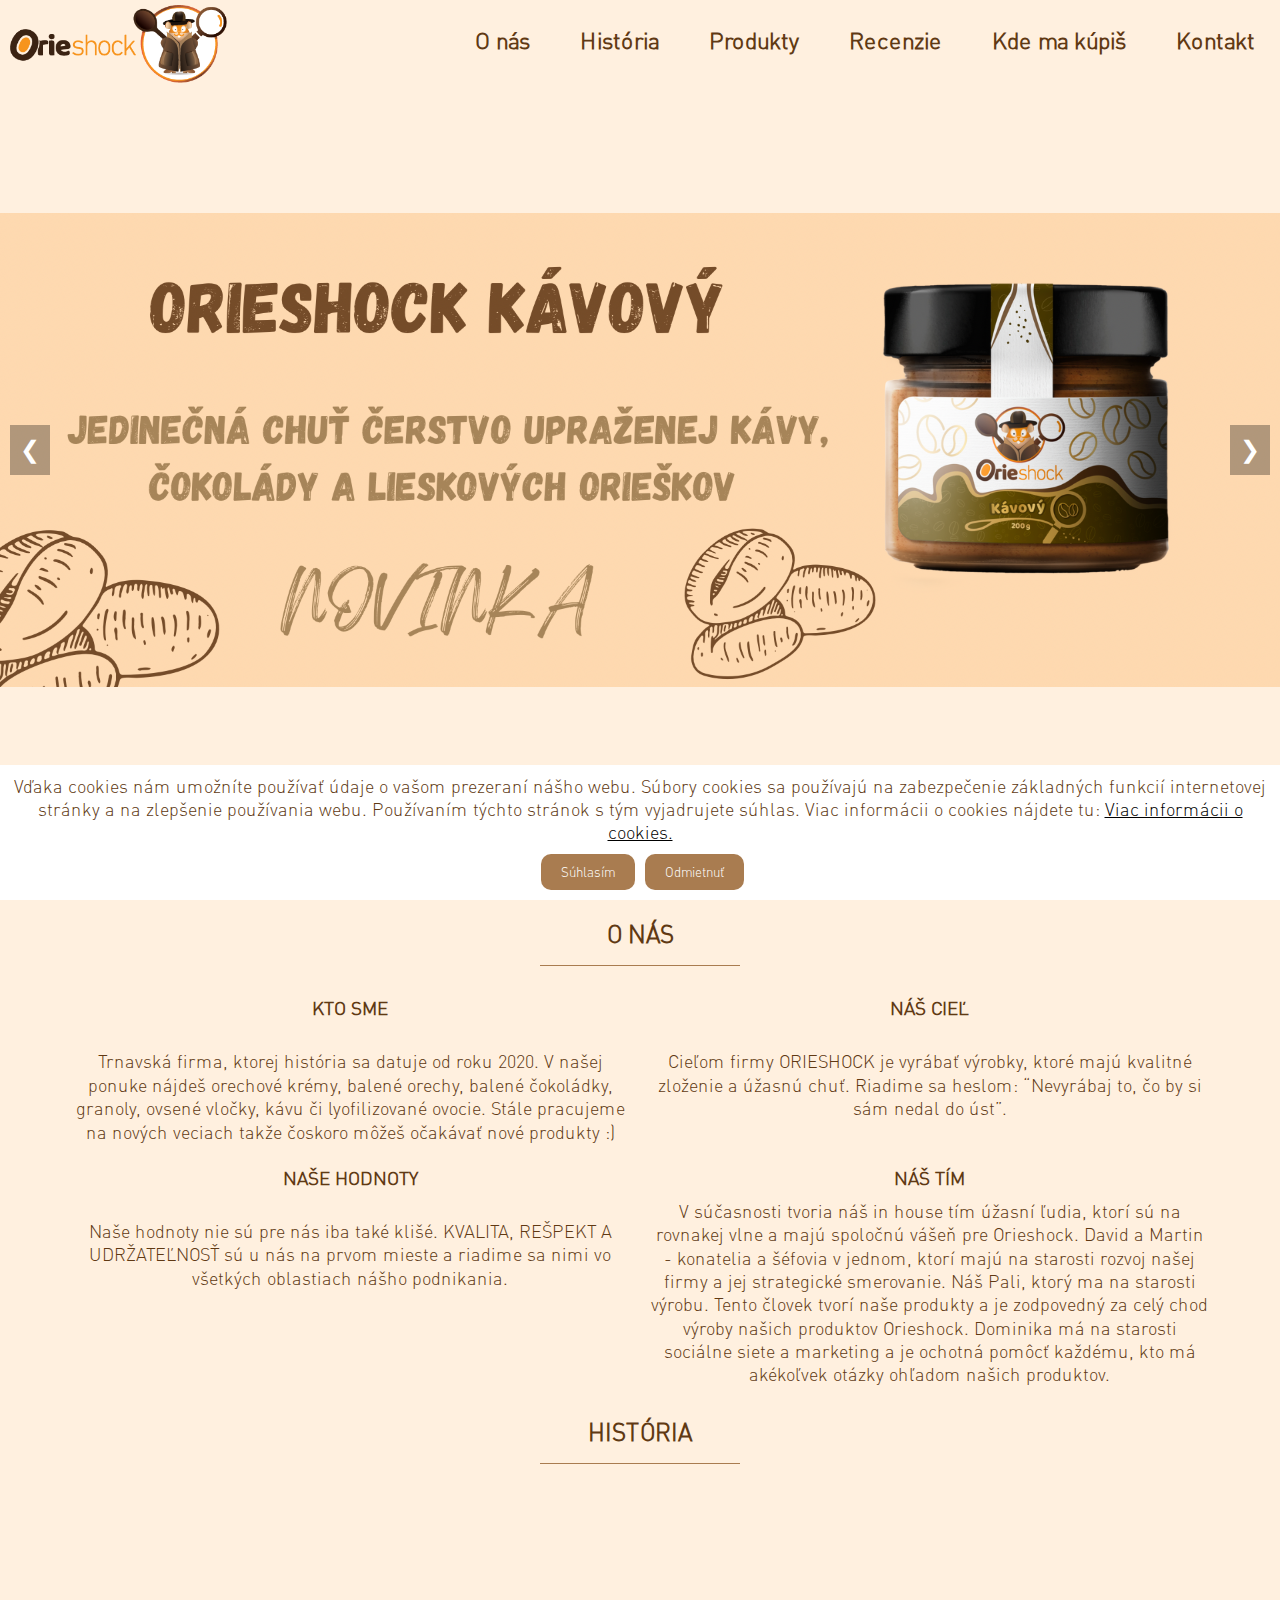
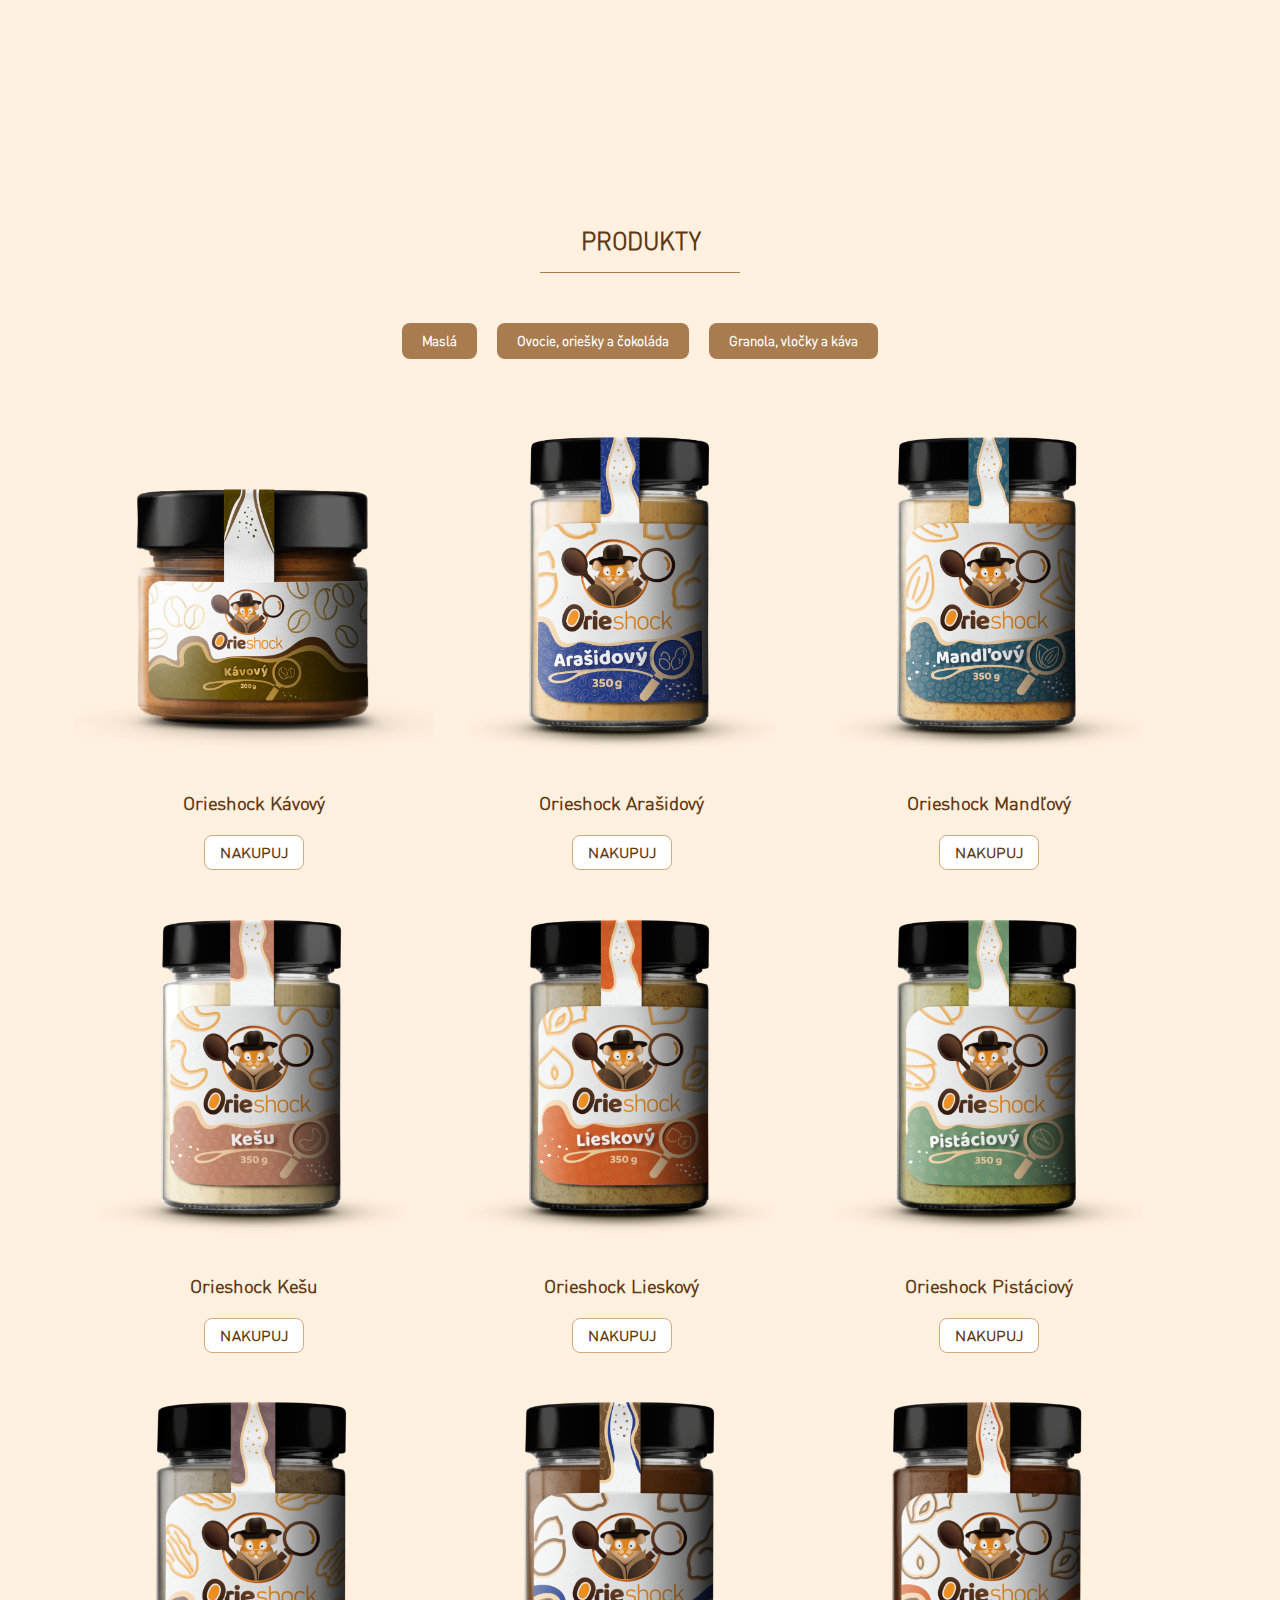
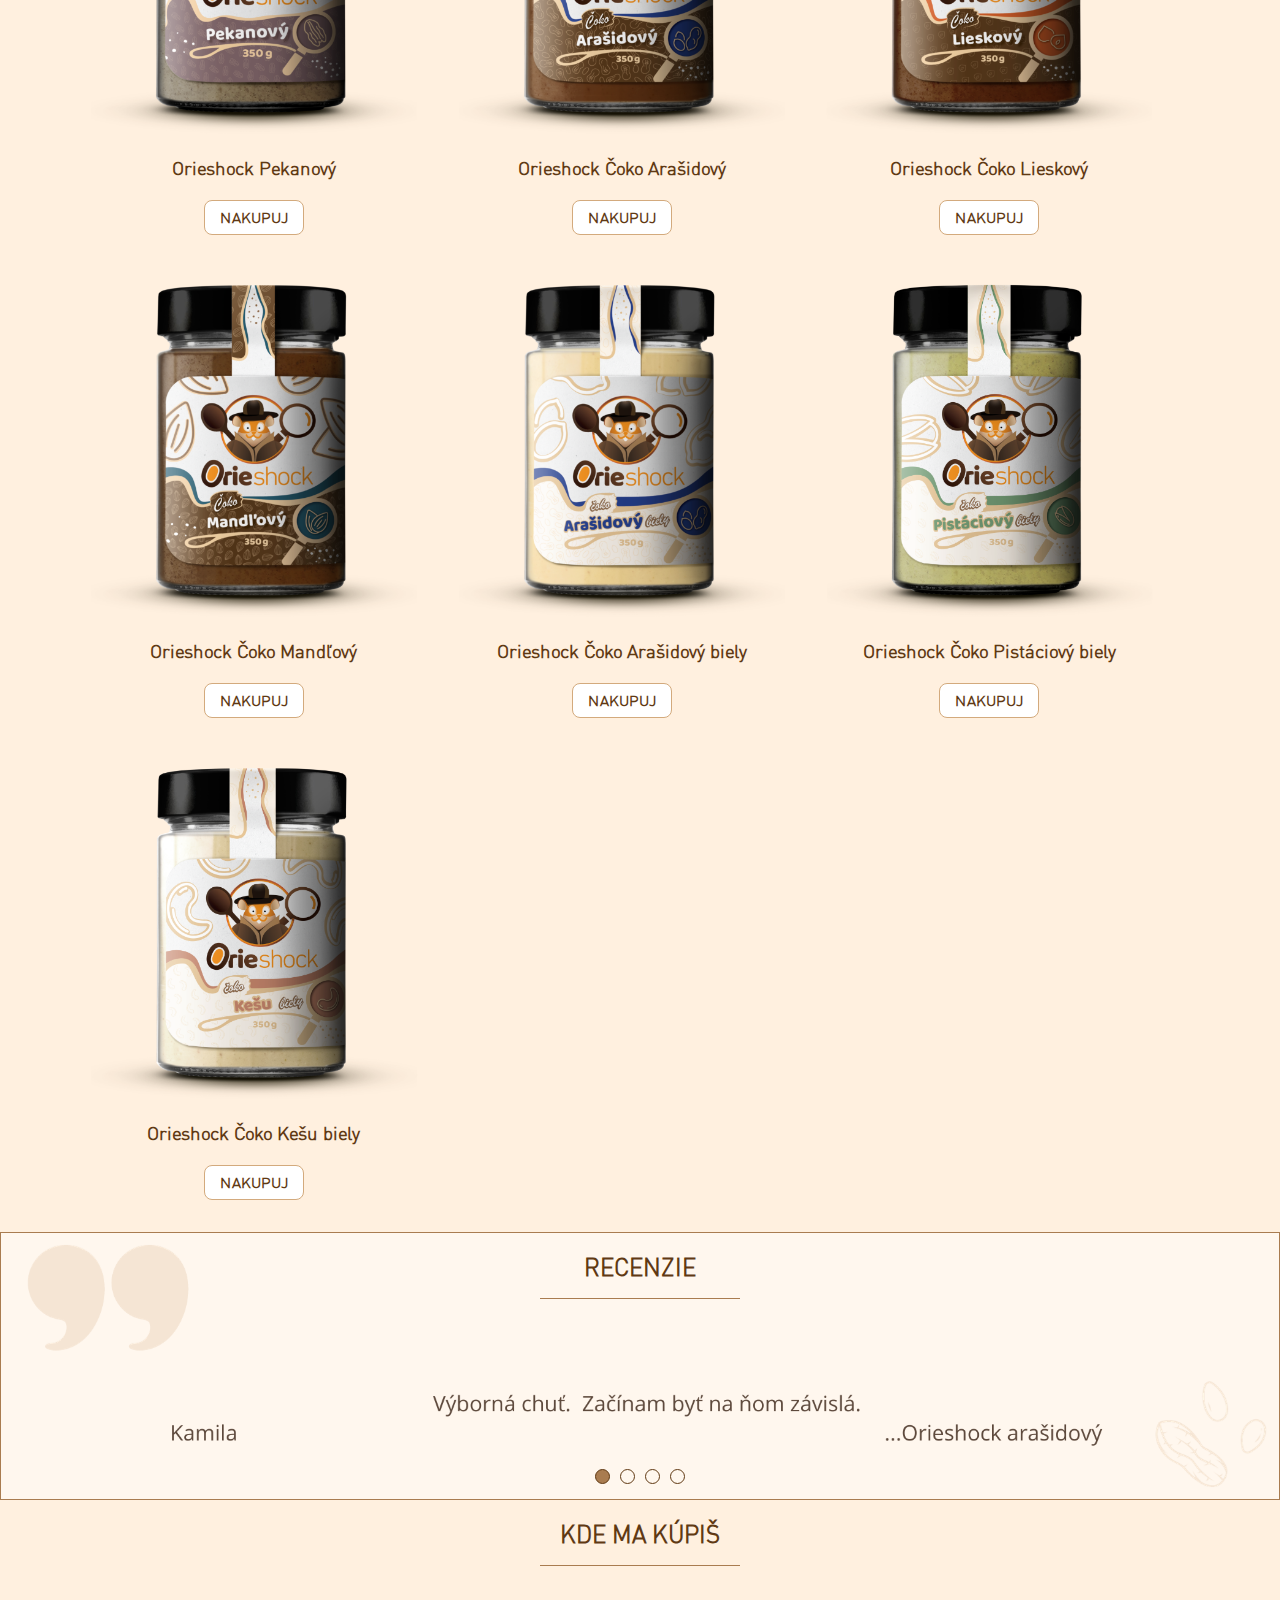
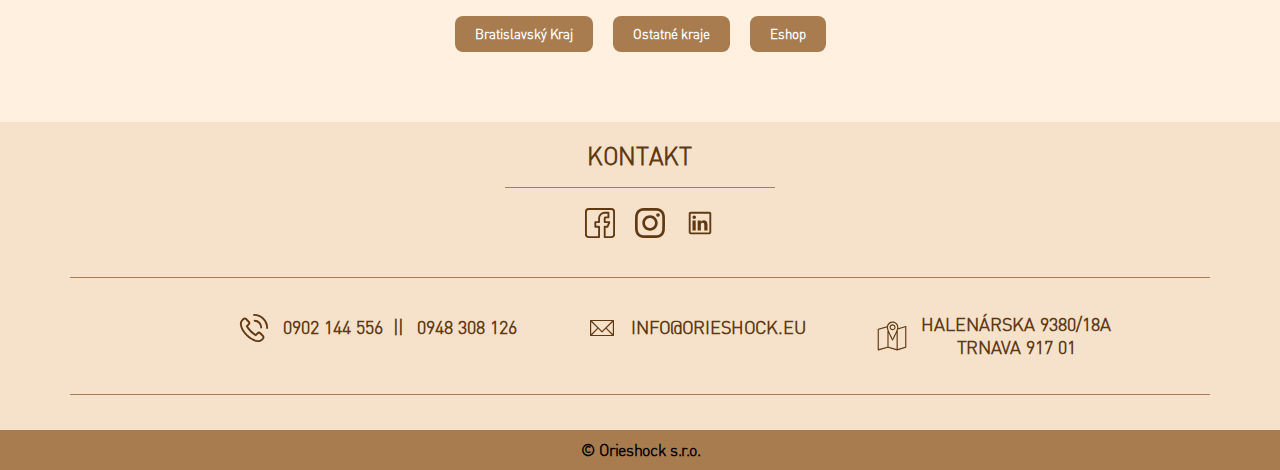
==== commit 4bda1bce: "added coffeee" ====
--- a/index.html
+++ b/index.html
@@ -138,7 +138,7 @@
             <div class="buttons">
                 <button class="buy-button active" id="btn-maslo">Maslá</button>
                 <button class="buy-button" id="btn-ovocie">Ovocie, oriešky a čokoláda </button>
-                <button class="buy-button" id="btn-granola">Granola a vločky</button>
+                <button class="buy-button" id="btn-granola">Granola, vločky a káva</button>
             </div>
 
             <div class="products">
@@ -624,6 +624,17 @@
                 
                 <div class="product" id="granola">
                     <div class="col span-1-of-3">
+                        <div class="image-container">
+                            <img src="img/kava.png" alt="kava"
+                            data-info="Výberová Brazílska káva Cerrado Fine Reinaldo je skvelou voľbou pre ľudí, ktorí obľubujú jemnú a vyváženú chuť kávy. Sladkú čokoládovo-orieškovú chuť dopĺňa jemná acidita a karamelový záver. Je vhodná predovšetkým pre prípravu espressa a pre domáce automatické kávovary. Pre svoje chuťové vlastnosti je veľmi vhodná na prípravu mliečnch nápojov."
+                            data-weight="Hmotnosť: 250g"
+                            data-overlay-title="Orieshock Káva">
+                            <div class="nutrition-overlay">
+                            </div>
+                        </div>
+                            <h3>Orieshock Káva</h3>
+                            <br>
+                            <a href="https://foodisgood.sk/produkt/orieshock-kava-250g" target="_blank"><button class="order">Nakupuj</button></a>
                 </div>
             </div>      
             
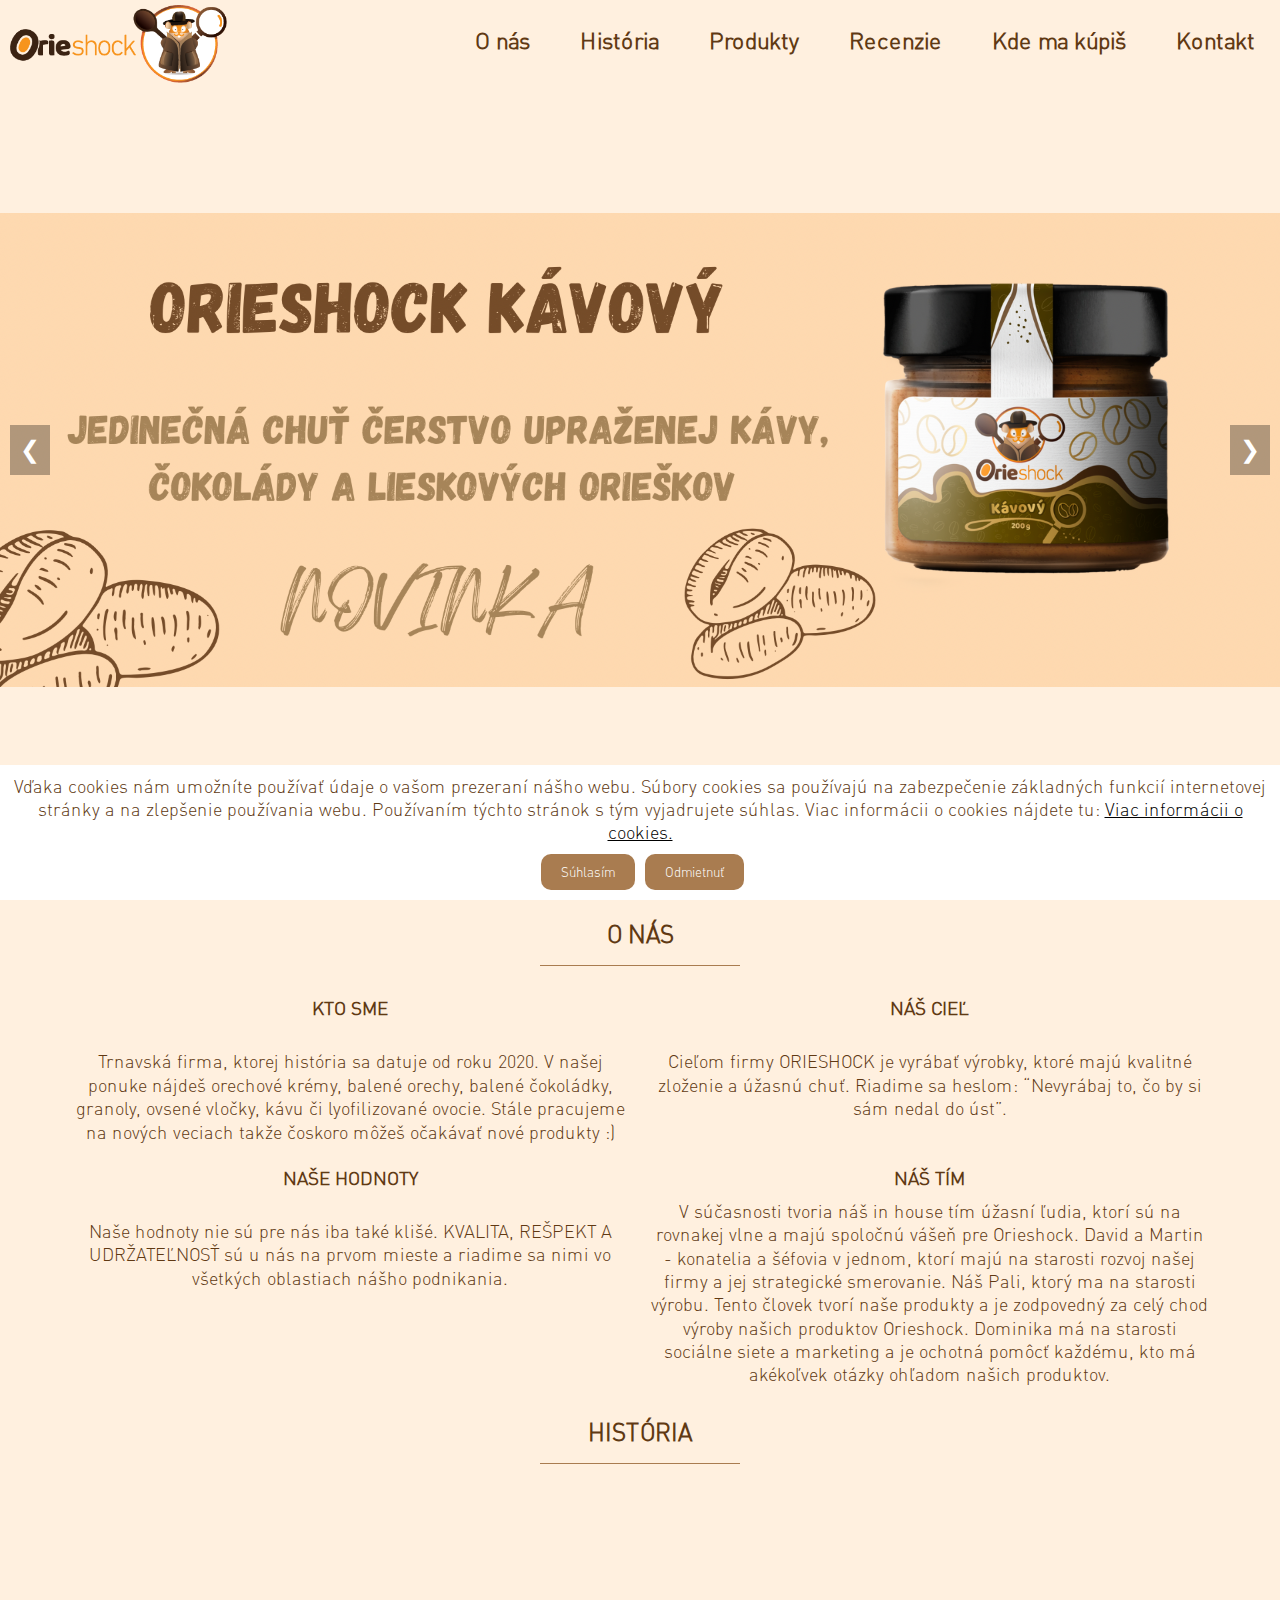
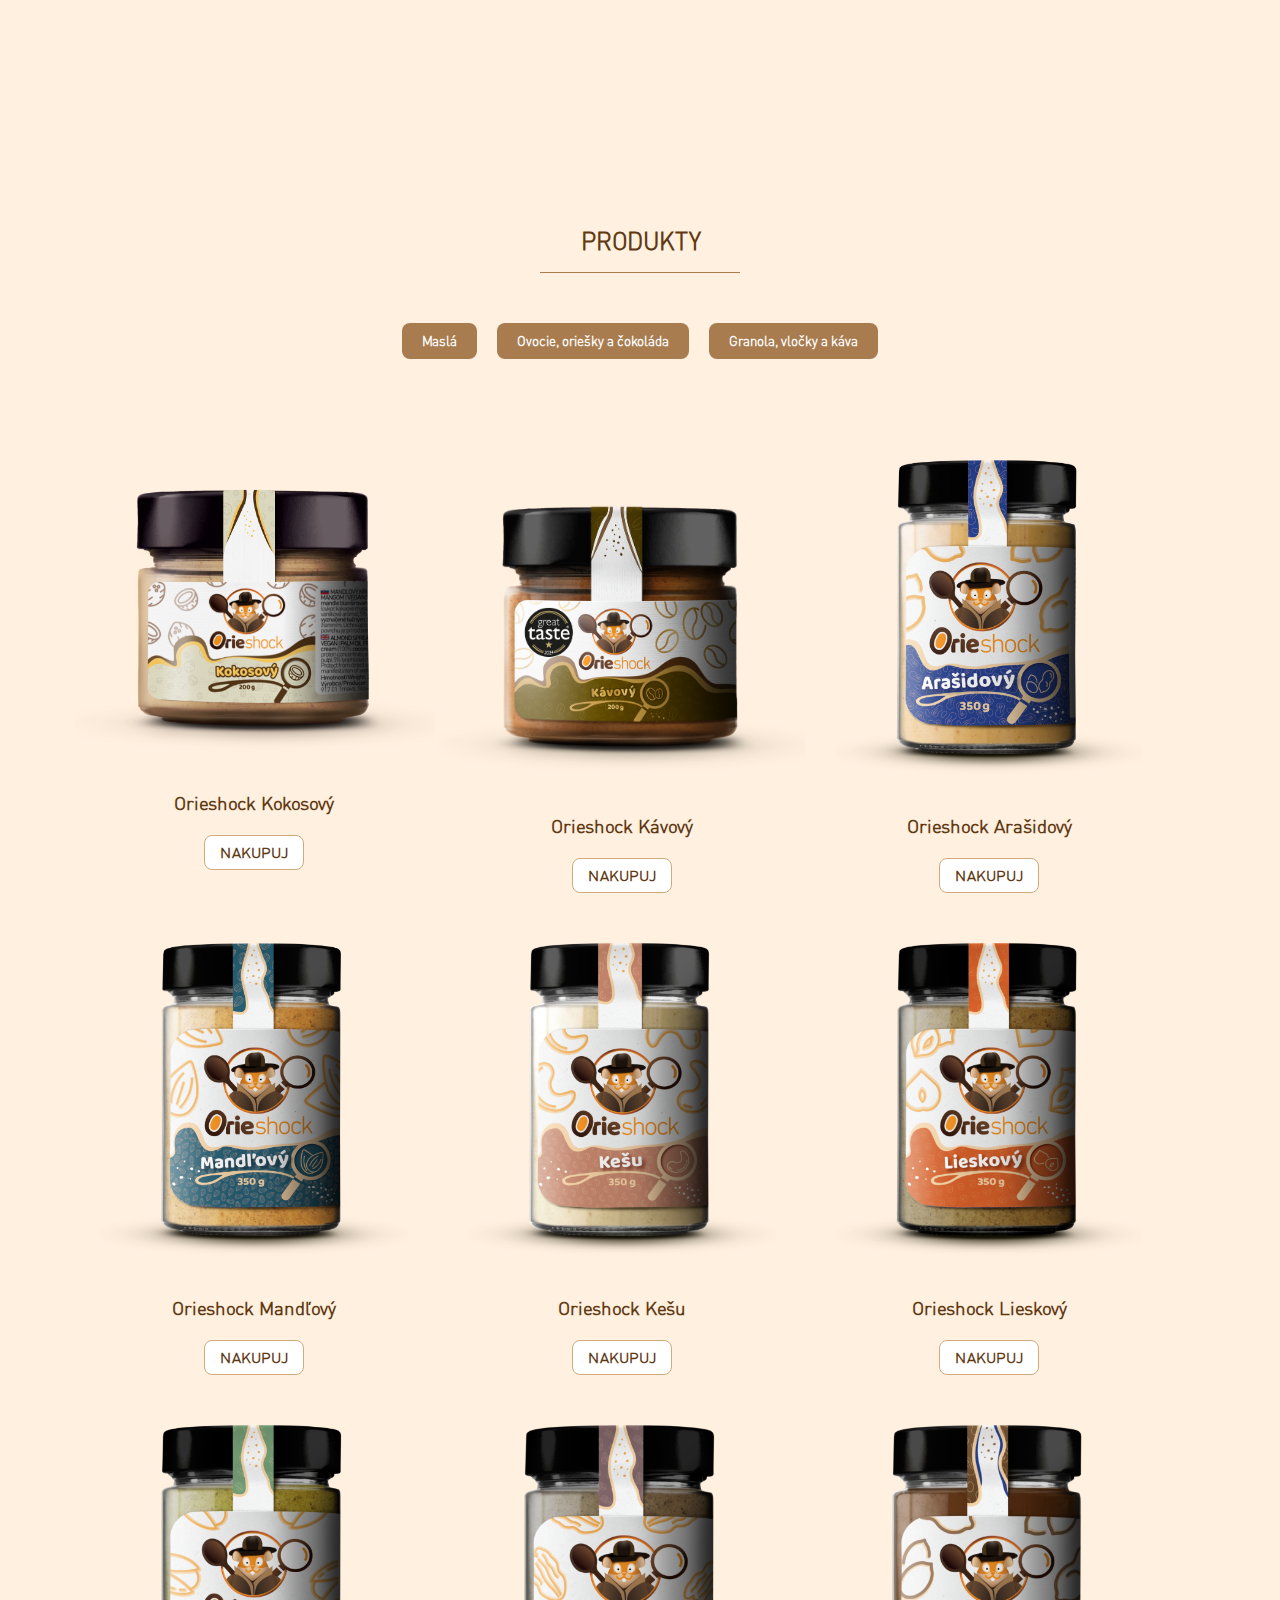
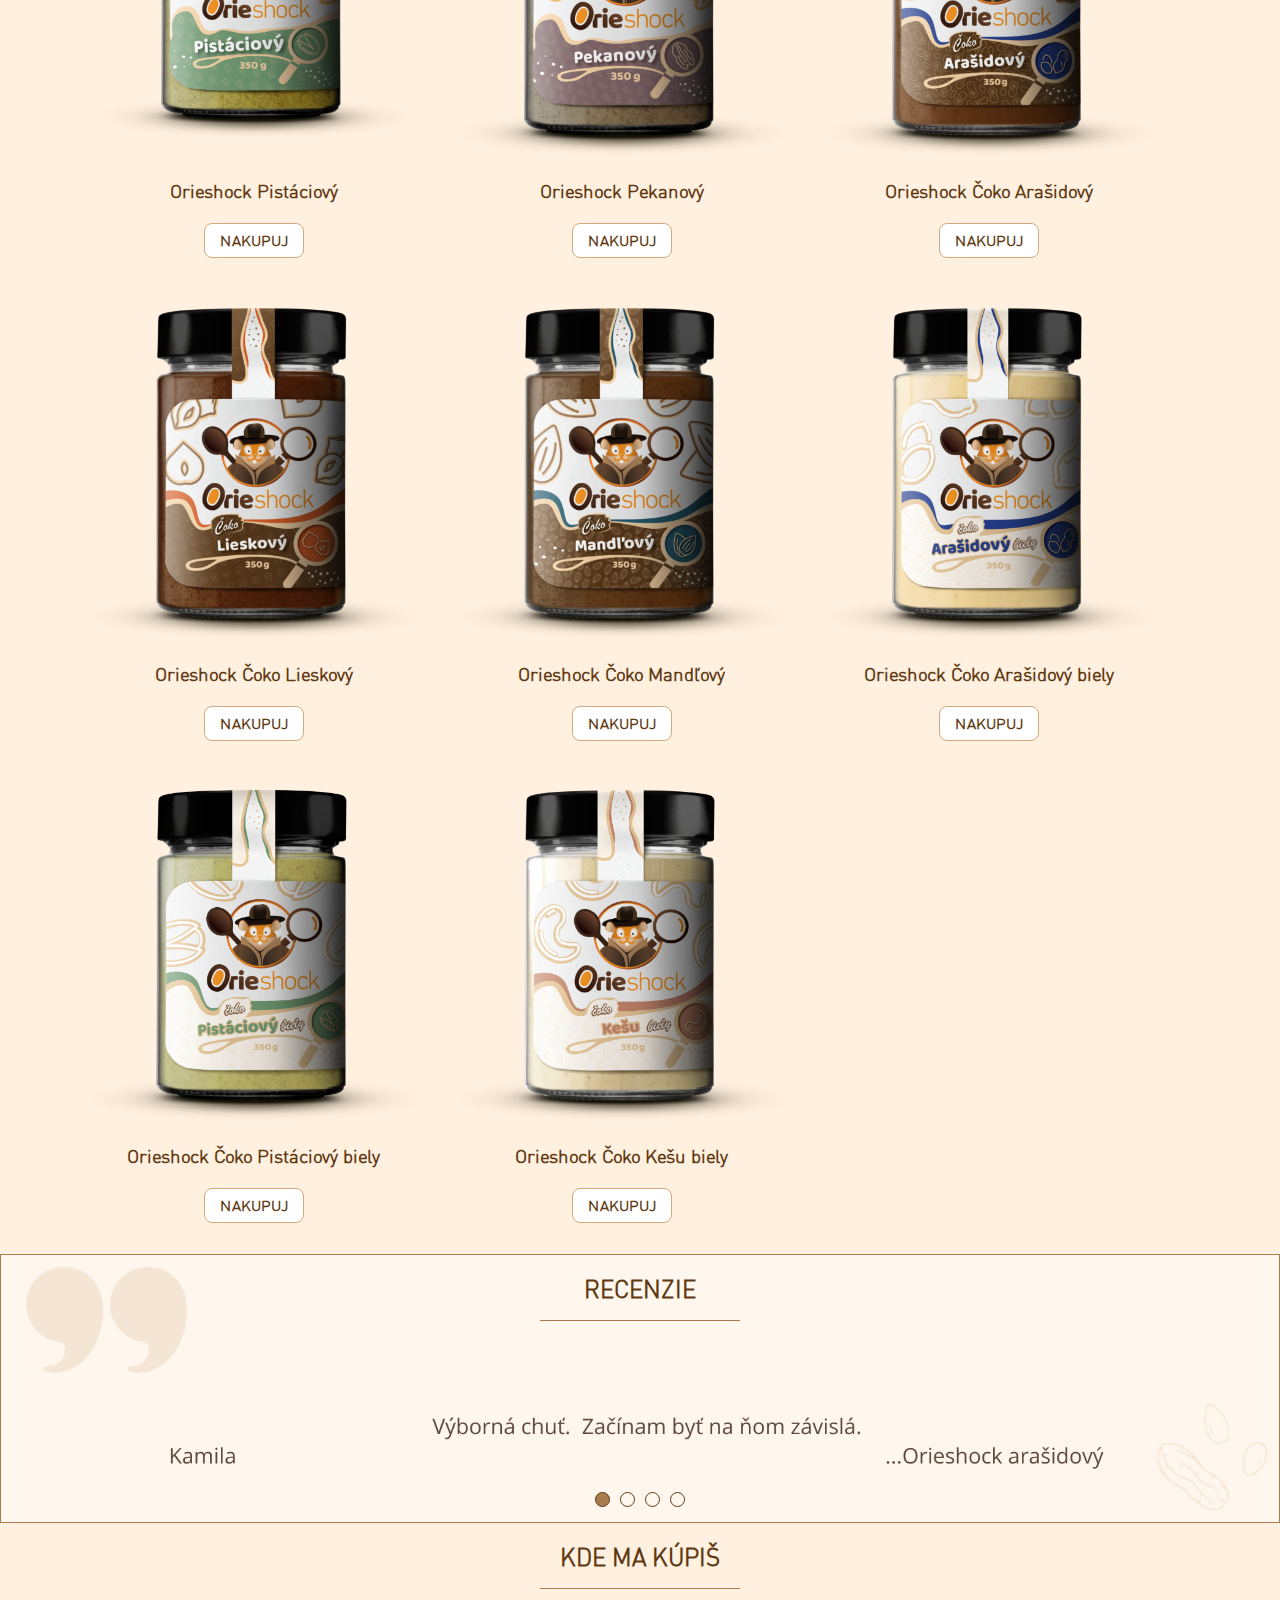
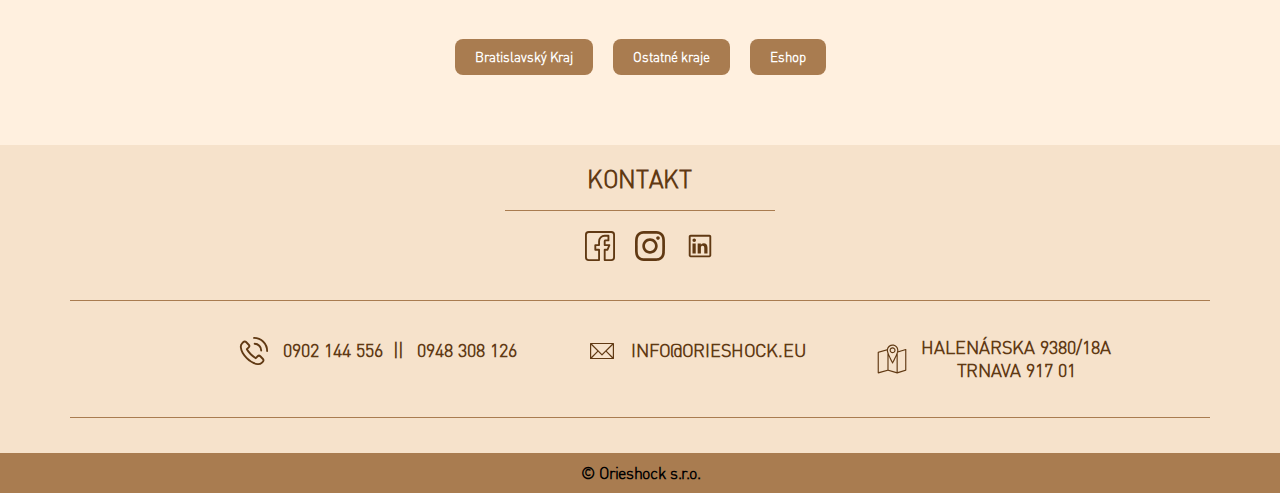
==== commit ae84ae58: "added new product + exchange orieshock-kavovy-img" ====
--- a/index.html
+++ b/index.html
@@ -142,10 +142,40 @@
             </div>
 
             <div class="products">
-                <div class="product" id="maslo">
-                    <div class="col span-1-of-3">
-                        <div class="image-container">
-                            <img src="img/Orieshock-kavovy-200g.png" alt="Orieshock-kavovy"
+
+                <div class="products" id="maslo">
+                    <div class="col span-1-of-3">
+                        <div class="image-container">
+                            <img src="img/Orieshoc-kokosovy-200g.png" alt="Orieshock-kokosovy-200g"
+                            data-info="Som Orieshock špecialitka a svojou úžasnou a vyváženou chuťou dokážem uspokojiť nejeden chuťový pohárik. Ak miluješ kokos, bielu čokoládu, mandle a mango, určite ma neobíď. Stačí ti len lyžička a po prvom súste v tebe vyvolám pocit šťastia. Som proste TOP, som Orieshock kokosový."
+                            data-weight="Hmotnosť: 200g"
+                            data-overlay-title="Orieshock Kokosový">
+                            <div class="nutrition-overlay">
+                            </div>
+                        </div>    
+                            <h3 class="long-text">Orieshock Kokosový</h3>
+                            <br>
+                            <a href="https://foodisgood.sk/produkt/orieshock-kokosovy-200g" target="_blank"><button class="order">Nakupuj</button></a>
+                        </div>
+                    </div>
+    
+                    <div class="product" id="maslo">
+                        <div class="col span-1-of-3">
+    
+                        </div>
+                    </div>   
+    
+                    <div class="product" id="maslo">
+                        <div class="col span-1-of-3">
+                            
+                        </div>
+                    </div>    
+                </div>            
+
+                <div class="product" id="maslo">
+                    <div class="col span-1-of-3">
+                        <div class="image-container">
+                            <img src="img/200g_Orieshock_Kavovy_transparent_tien_2 (1).png" alt="Orieshock-kavovy"
                             data-info="Som špecifický Orieshock produkt. Svojou chuťou som vhodný pre každého milovníka kávy a čokolády. Po prvej lyžičke pocítiš príjemne sladučkú chuť, ktorú vystrieda ukludňujúca chuť kávy upraženej v trnavskej pražiarni. Som tvoj príjemný štart do dňa či sladká bodka za obedom. Som jedinečný, som Orieshock kávový."
                             data-weight="Hmotnosť: 200g"
                             data-overlay-title="Orieshock Kávový">
@@ -174,6 +204,7 @@
                         </div>
                     </div>
                 </div>
+                
 
                 <div class="product" id="maslo">
                     <div class="col span-1-of-3">
@@ -191,6 +222,8 @@
                         </div>
                     </div>
                 </div>
+
+                
 
                 <div class="product" id="maslo">
                     <div class="col span-1-of-3">
@@ -368,7 +401,8 @@
                         </div>
                     </div>
                 </div>    
-            </div>            
+            </div>   
+            
         
 
         
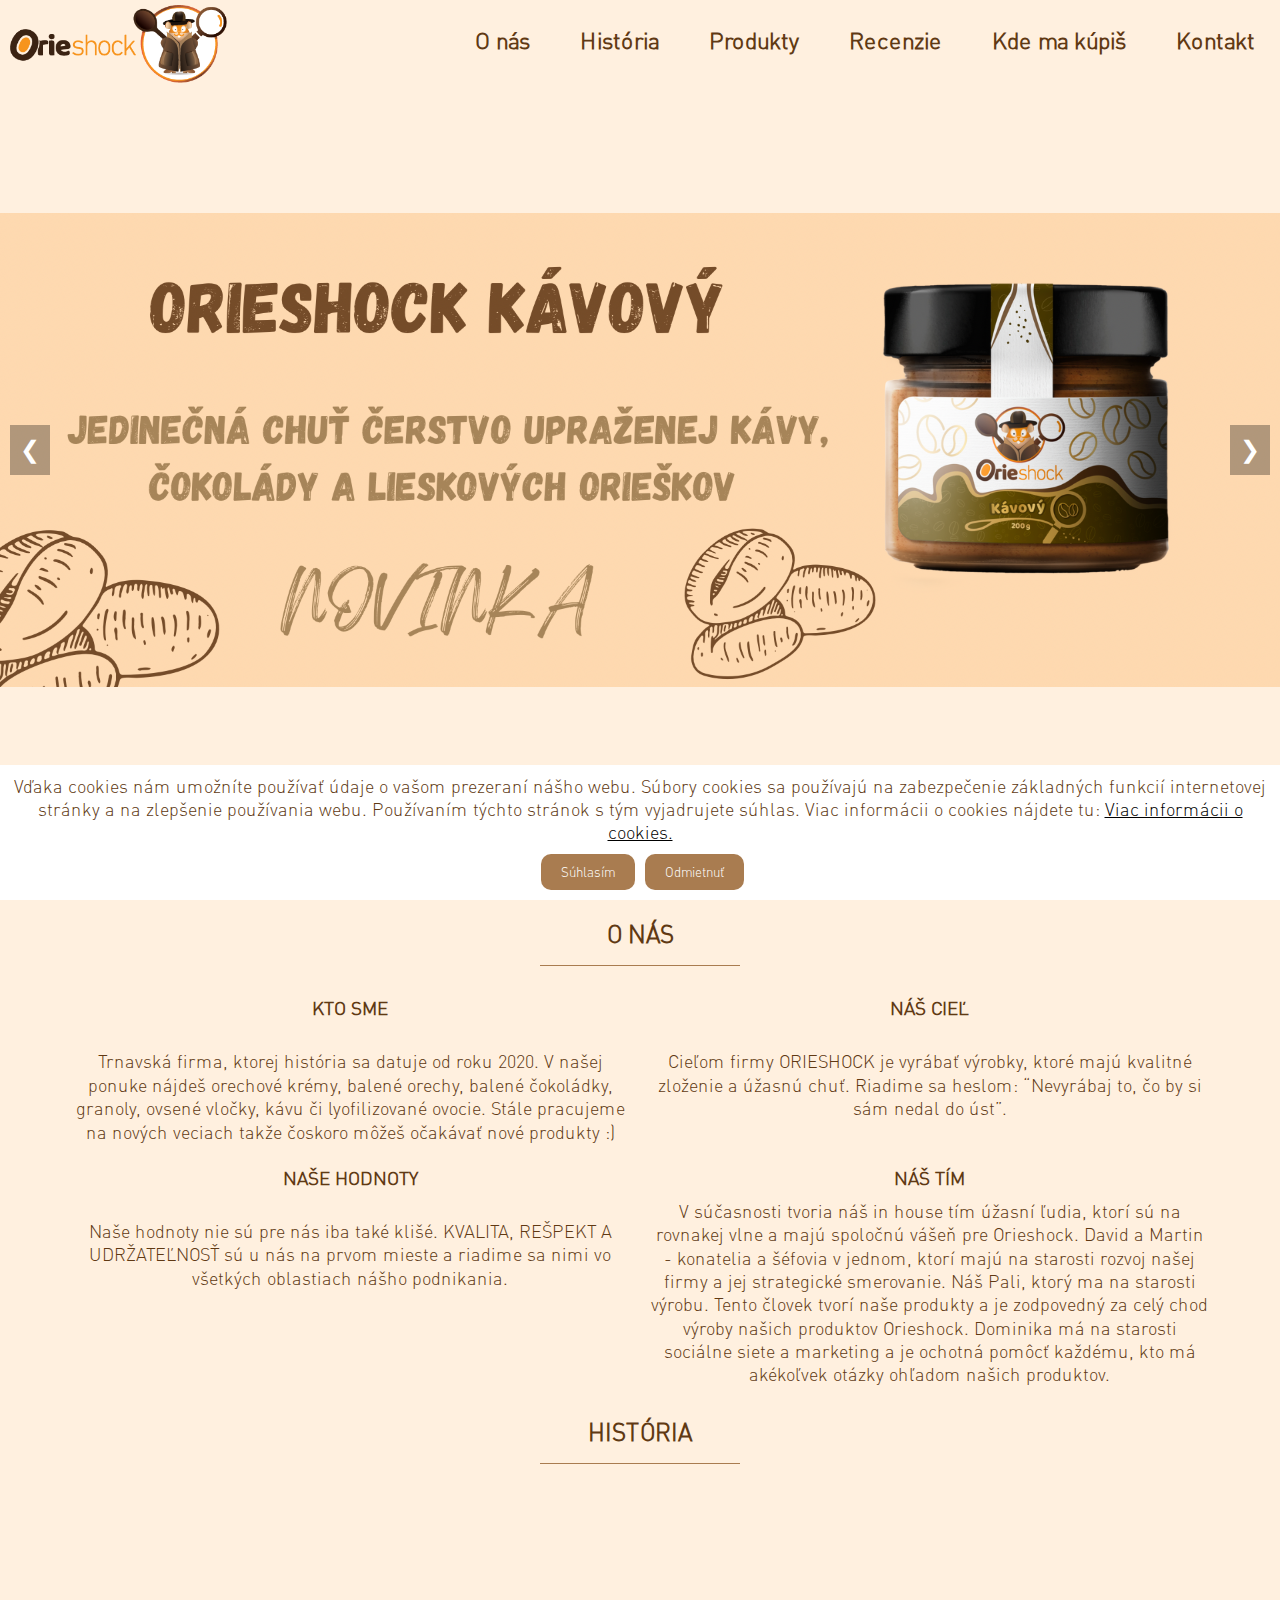
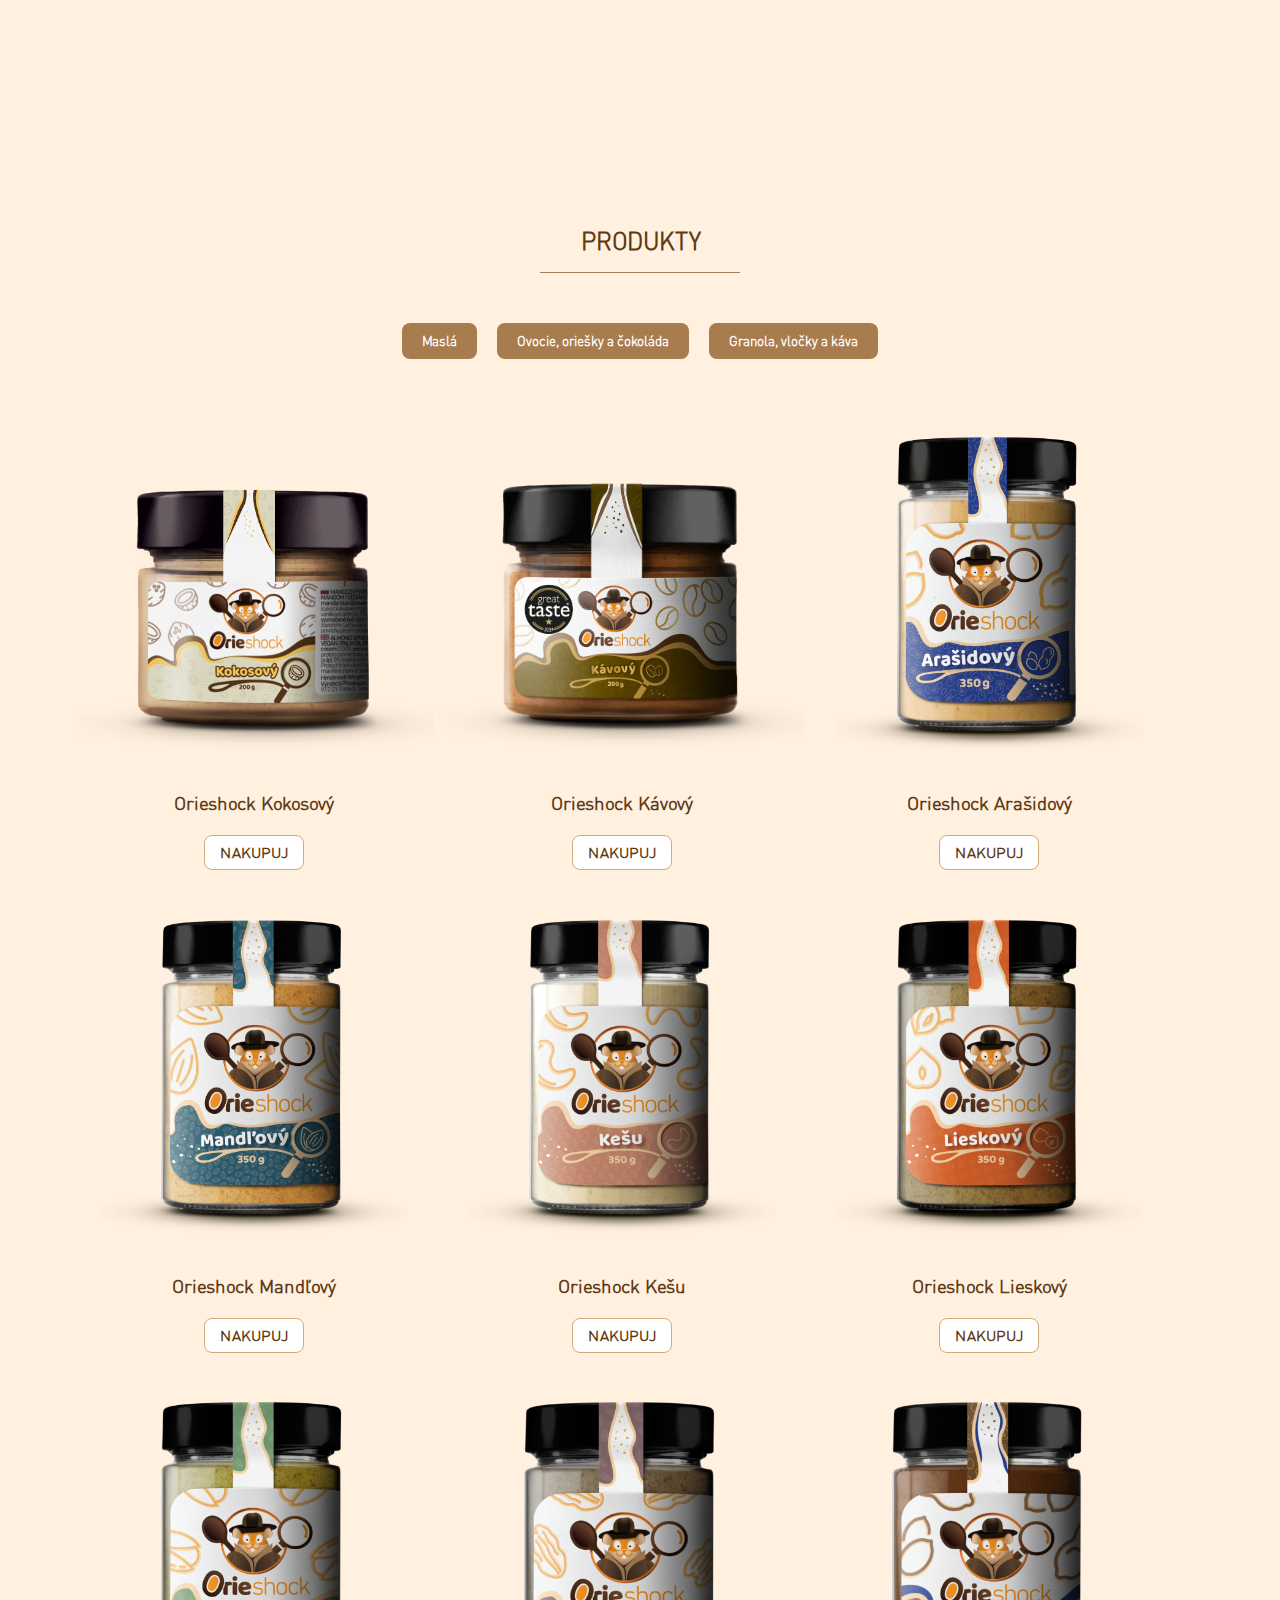
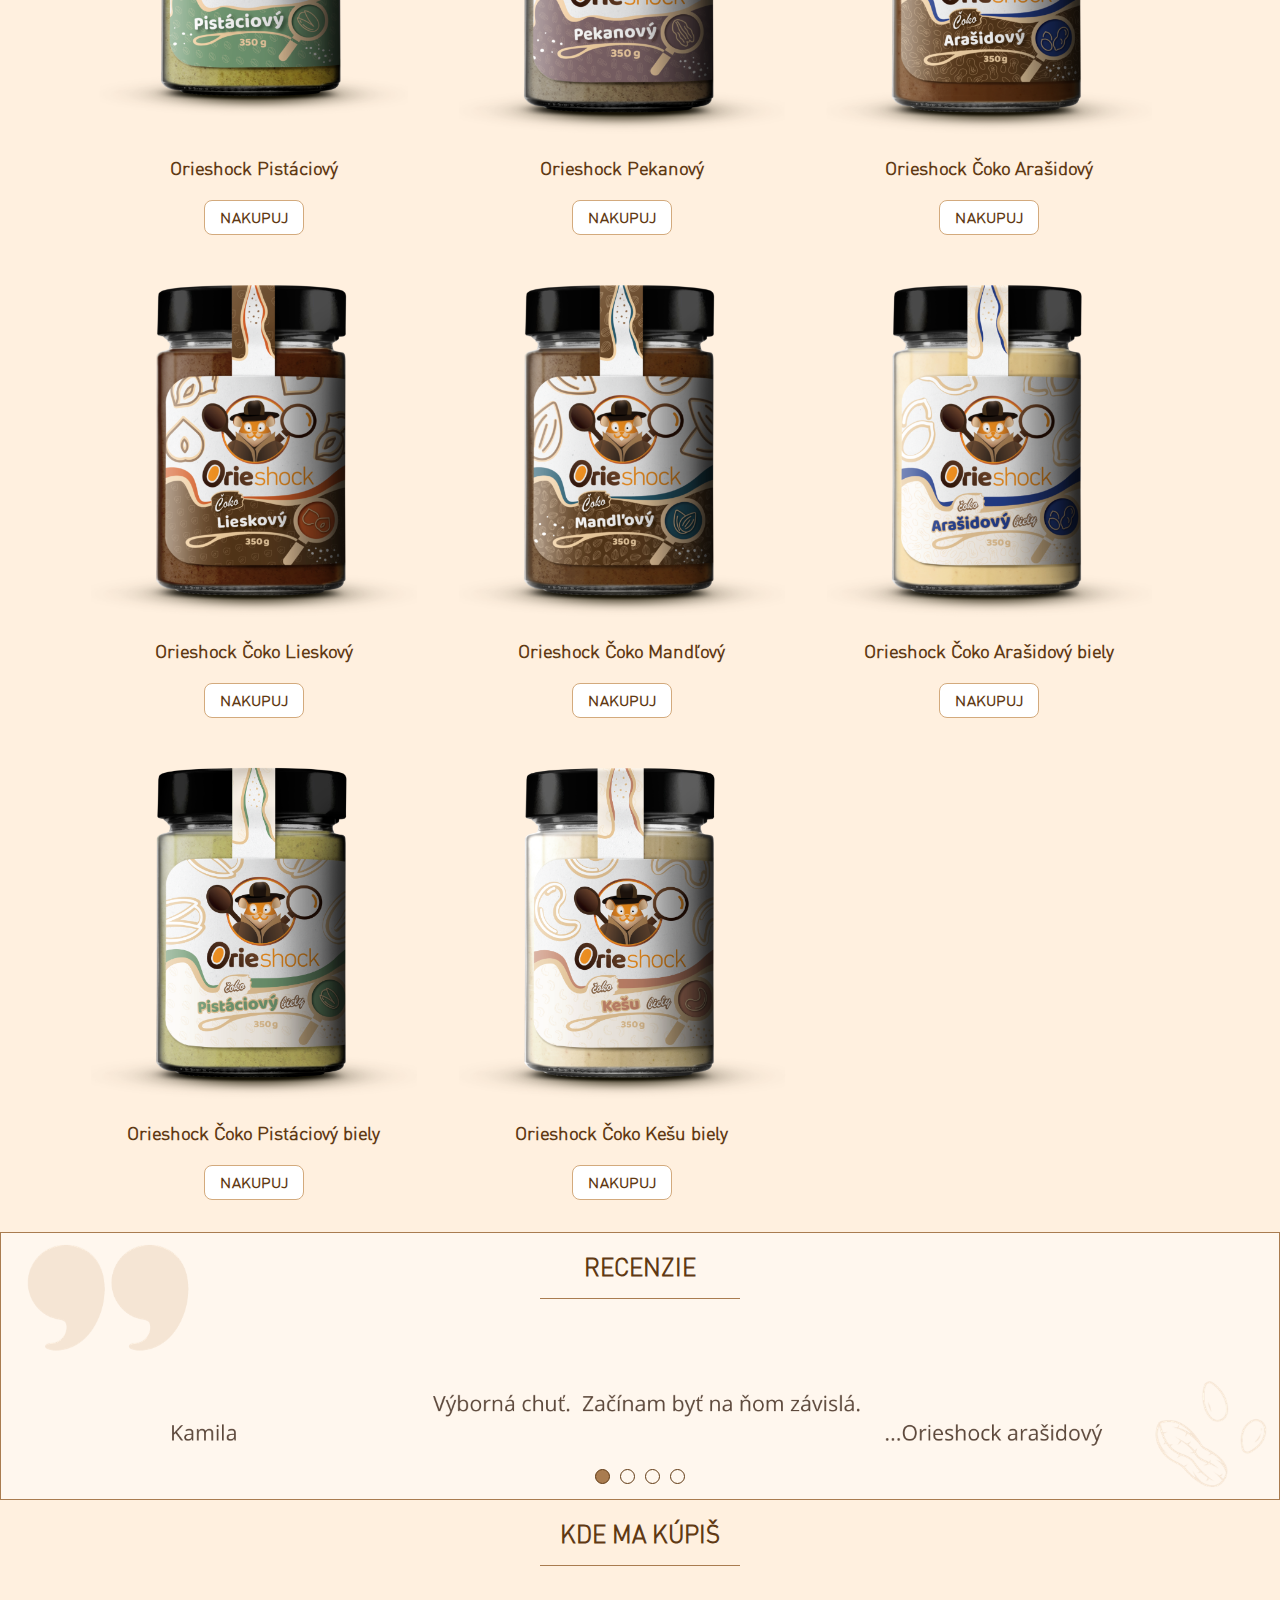
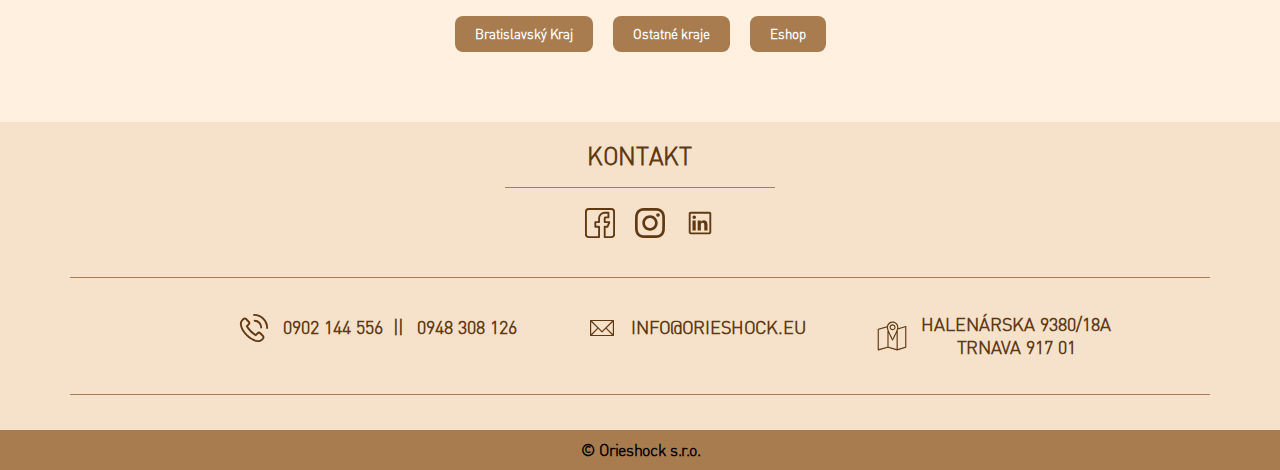
==== commit a8599dcf: "revert changes + add only one new product instead of new block" ====
--- a/index.html
+++ b/index.html
@@ -141,37 +141,24 @@
                 <button class="buy-button" id="btn-granola">Granola, vločky a káva</button>
             </div>
 
-            <div class="products">
-
-                <div class="products" id="maslo">
-                    <div class="col span-1-of-3">
-                        <div class="image-container">
-                            <img src="img/Orieshoc-kokosovy-200g.png" alt="Orieshock-kokosovy-200g"
+            <div class="products">  
+                
+                <div class="product" id="maslo">
+                    <div class="col span-1-of-3">
+                        <div class="image-container">
+                            <img src="img/Orieshoc-kokosovy-200g.png" alt="Orieshock-kokosovy"
                             data-info="Som Orieshock špecialitka a svojou úžasnou a vyváženou chuťou dokážem uspokojiť nejeden chuťový pohárik. Ak miluješ kokos, bielu čokoládu, mandle a mango, určite ma neobíď. Stačí ti len lyžička a po prvom súste v tebe vyvolám pocit šťastia. Som proste TOP, som Orieshock kokosový."
                             data-weight="Hmotnosť: 200g"
                             data-overlay-title="Orieshock Kokosový">
                             <div class="nutrition-overlay">
                             </div>
-                        </div>    
-                            <h3 class="long-text">Orieshock Kokosový</h3>
-                            <br>
-                            <a href="https://foodisgood.sk/produkt/orieshock-kokosovy-200g" target="_blank"><button class="order">Nakupuj</button></a>
-                        </div>
-                    </div>
-    
-                    <div class="product" id="maslo">
-                        <div class="col span-1-of-3">
-    
-                        </div>
-                    </div>   
-    
-                    <div class="product" id="maslo">
-                        <div class="col span-1-of-3">
-                            
-                        </div>
-                    </div>    
-                </div>            
-
+                        </div>  
+                        <h3>Orieshock Kokosový</h3>   
+                        <br>
+                        <a href="https://foodisgood.sk/produkt/orieshock-kokosovy-200g" target="_blank"><button class="order">Nakupuj</button></a>     
+                    </div>
+                </div>
+                
                 <div class="product" id="maslo">
                     <div class="col span-1-of-3">
                         <div class="image-container">
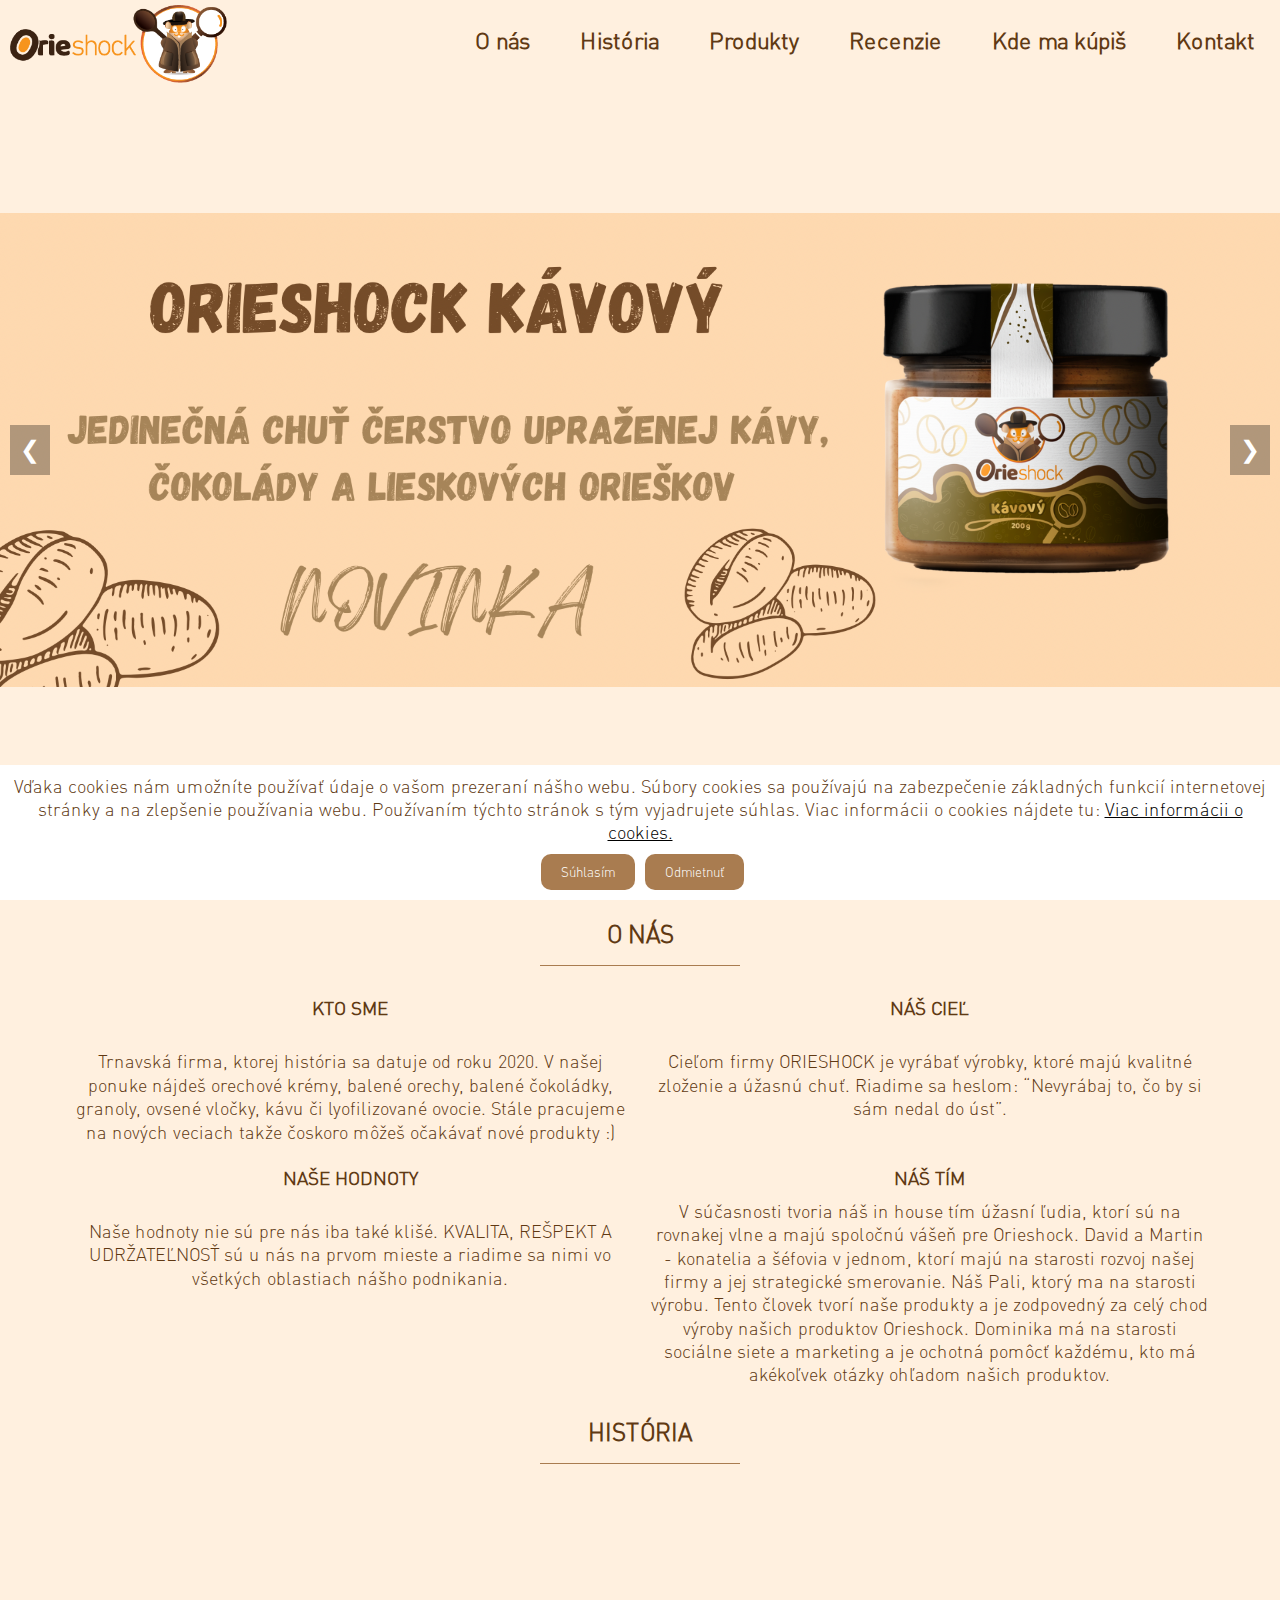
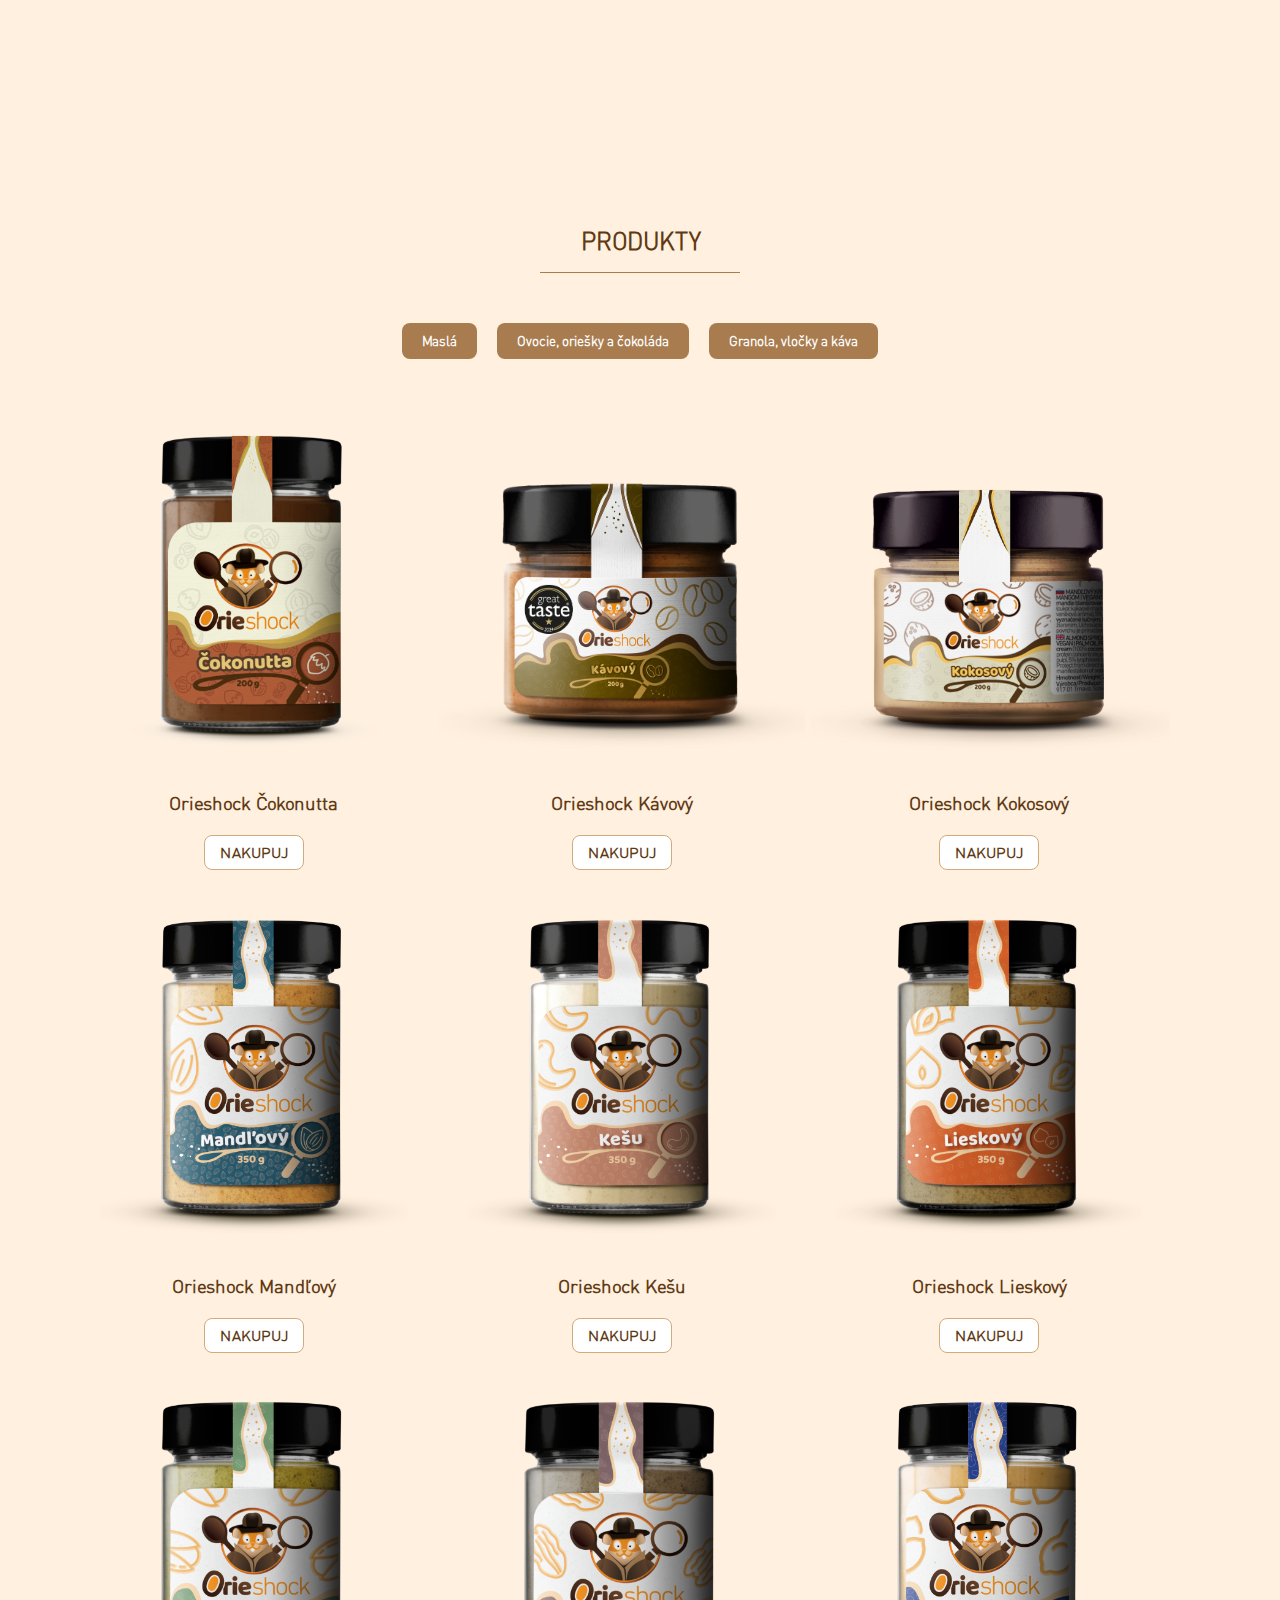
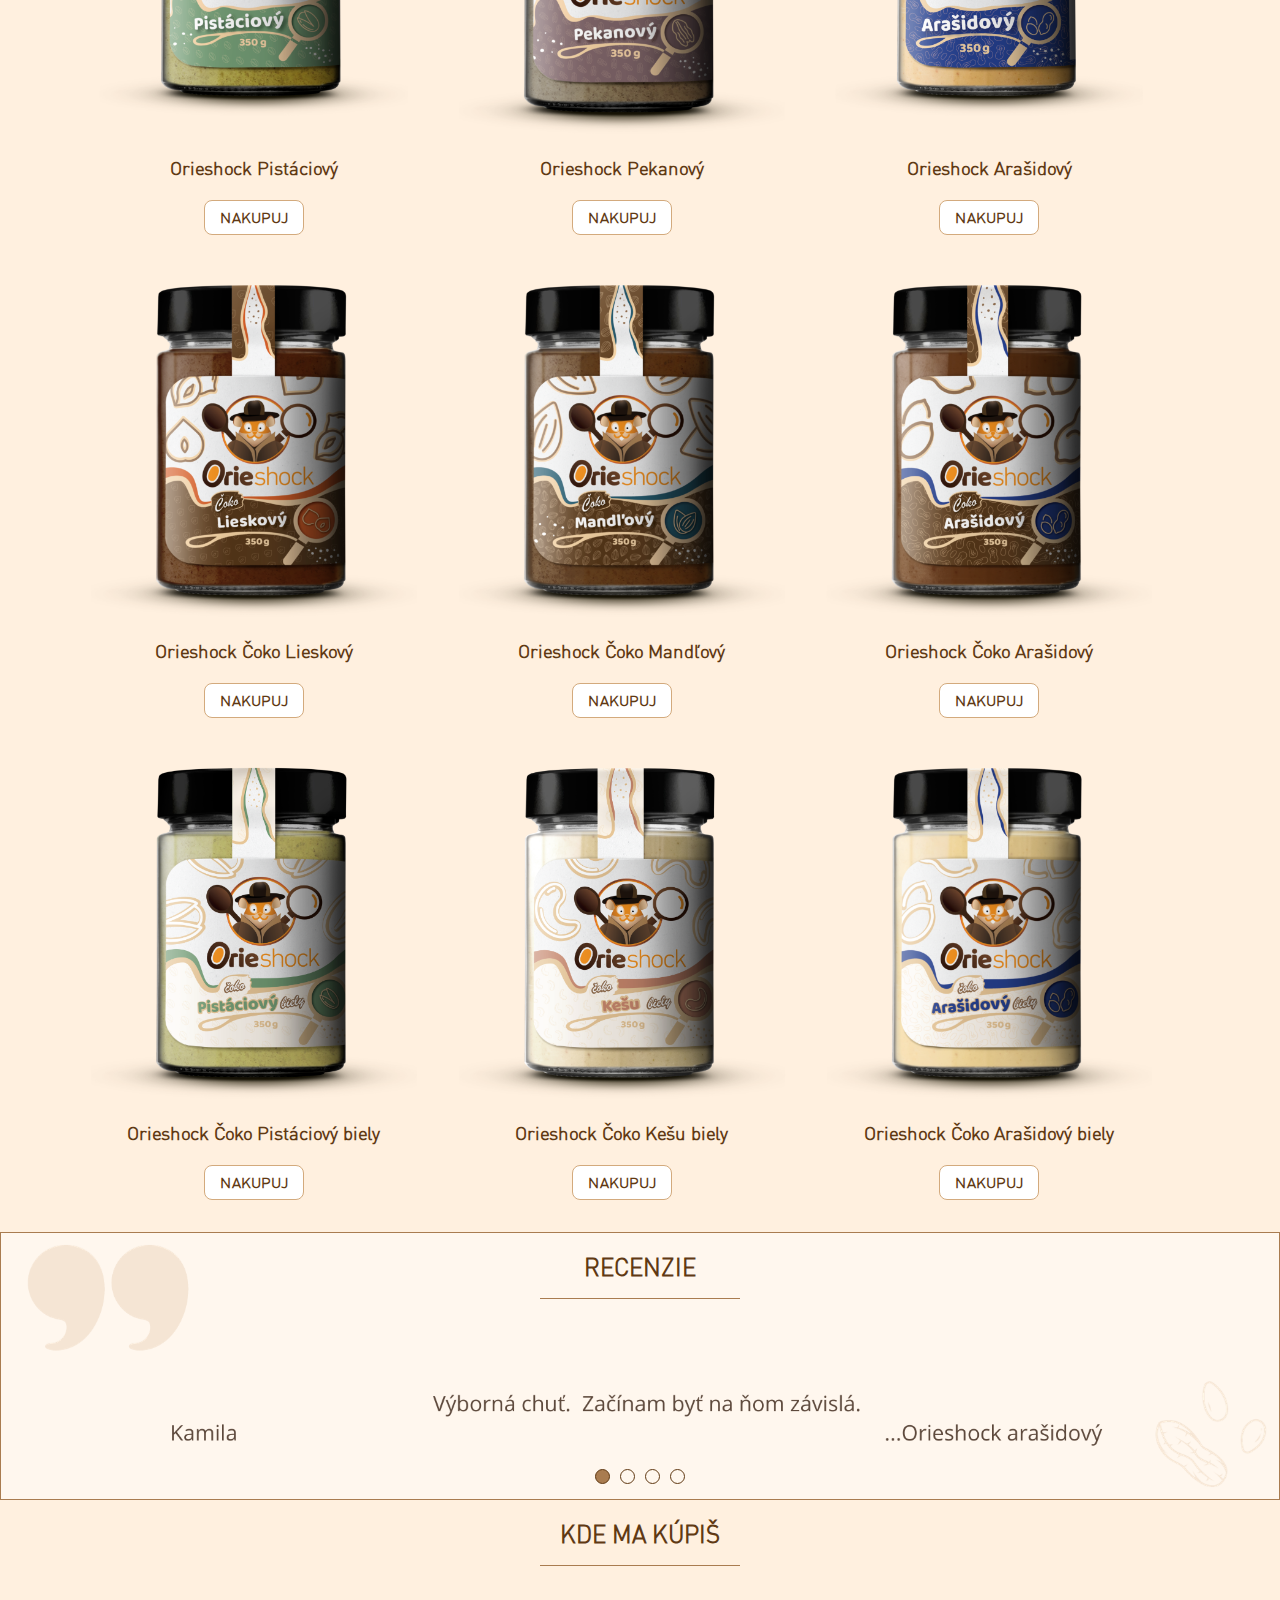
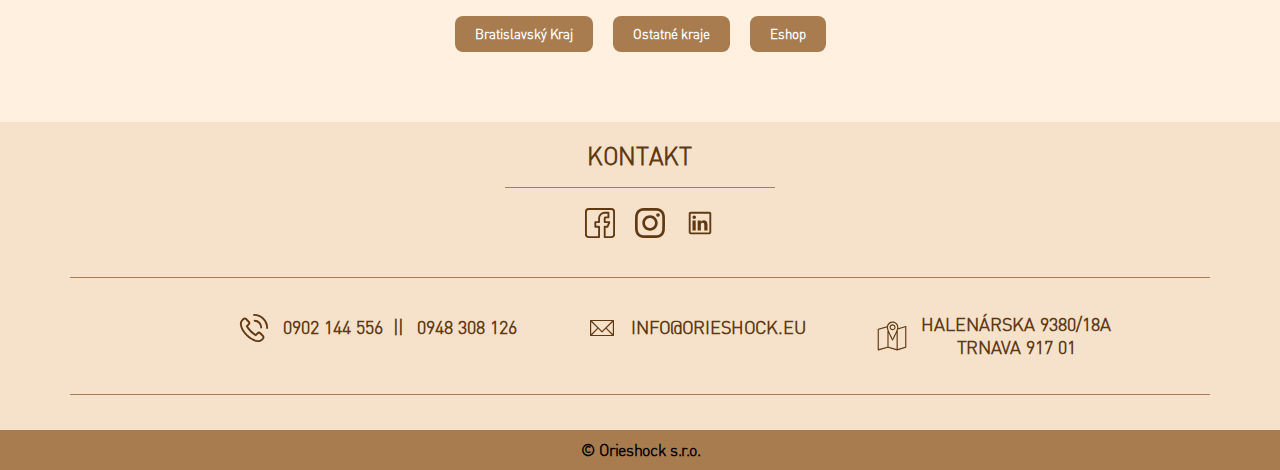
==== commit 14b2ca58: "new products" ====
--- a/index.html
+++ b/index.html
@@ -141,8 +141,58 @@
                 <button class="buy-button" id="btn-granola">Granola, vločky a káva</button>
             </div>
 
+
+
             <div class="products">  
+                <div class="product" id="orechy">
+                    <div class="col span-1-of-3">
+                        <div class="image-container">
+                            <img src="img/pekany-nove.png" alt="Orieshock-pekanove-orechy"
+                            data-info="Sme jedny z najzdravších orechov a prinášame ti hneď niekoľko benefitov a to nielen pre tvoje telo, ale aj pre tvoju myseľ. Pozitívne vplývame na mozog, chutíme výborne, sme kvalitné a zdravé. Ak chceš potešiť tvoju telo a dušu, si na správnom mieste."
+                            data-weight="Hmotnosť: 250g"
+                            data-overlay-title="Pekanové Orechy Orieshock">
+                            <div class="nutrition-overlay">
+                            </div>
+                        </div>  
+                        <h3 class="long-text">Pekanové Orechy Orieshock</h3>   
+                        <br>
+                        <a href="https://foodisgood.sk/produkt/orieshock-pekanove-orechy-250g" target="_blank"><button class="order">Nakupuj</button></a>     
+                    </div>
+                </div>
+                <div class="product" id="maslo">
+                    <div class="col span-1-of-3">
+                        <div class="image-container">
+                            <img src="img/cokonutta-350g-nove.png" alt="Orieshock-pekanove-orechy"
+                            data-info="Som ďalšia špecialitka z dielne Orieshock. Som veľmi sladučká pochúťka vhodná ako pre dospelákov tak aj pre deti. Nemusíš ma obchádzať ani keď si vegán. Som bezlepkový a vegánsky produkt. Ak budeš potrebovať utíšiť chuť na sladké, s radosťou ti pomôžem. Ak nebudeš mat čo natrieť na vianočku, rožok, palacinku či lievance, som ti k dispozícii. Som tu pre teba a som pripravená spraviť tvoj život šťastným a sladkým."
+                            data-weight="Hmotnosť: 200g/350g"
+                            data-overlay-title="Orieshock Čokonutta">
+                            <div class="nutrition-overlay">
+                            </div>
+                        </div>  
+                        <h3 class="long-text2">Orieshock Čokonutta</h3>  
+                        <br>
+                        <a href="https://foodisgood.sk/produkt/orieshock-cokonutta" target="_blank"><button class="order">Nakupuj</button></a>    
+                    </div>
+                </div>
+
+                <div class="product" id="maslo">
+                    <div class="col span-1-of-3">
+                        <div class="image-container">
+                            <img src="img/200g_Orieshock_Kavovy_transparent_tien_2 (1).png" alt="Orieshock-kavovy"
+                            data-info="Som špecifický Orieshock produkt. Svojou chuťou som vhodný pre každého milovníka kávy a čokolády. Po prvej lyžičke pocítiš príjemne sladučkú chuť, ktorú vystrieda ukludňujúca chuť kávy upraženej v trnavskej pražiarni. Som tvoj príjemný štart do dňa či sladká bodka za obedom. Som jedinečný, som Orieshock kávový."
+                            data-weight="Hmotnosť: 200g"
+                            data-overlay-title="Orieshock Kávový">
+                            <div class="nutrition-overlay">
+                            </div>
+                        </div>  
+                        <h3>Orieshock Kávový</h3>   
+                        <br>
+                        <a href="http://www.foodisgood.sk/produkt/orieshock-kavovy-200g" target="_blank"><button class="order">Nakupuj</button></a>     
+                    </div>
+                </div>
+            </div> 
                 
+            <div class="products"> 
                 <div class="product" id="maslo">
                     <div class="col span-1-of-3">
                         <div class="image-container">
@@ -153,30 +203,104 @@
                             <div class="nutrition-overlay">
                             </div>
                         </div>  
-                        <h3>Orieshock Kokosový</h3>   
+                        <h3 class="long-text2">Orieshock Kokosový</h3>   
                         <br>
                         <a href="https://foodisgood.sk/produkt/orieshock-kokosovy-200g" target="_blank"><button class="order">Nakupuj</button></a>     
                     </div>
                 </div>
+
+                <div class="product" id="maslo">
+                    <div class="col span-1-of-3">
+                        <div class="image-container">
+                            <img src="img/Orieshock-mandlovy-350g.png" alt="Orieshock-mandlovy-350g"
+                            data-info="Ak miluješ pravú chuť mandlí, určite ma ochutnaj. Sľubujem ti, že na jazyku pocítiš len a len mandle. Obsahujem veľa bielkovín. Moja konzistencia je redšia a preto som vhodný napríklad na palacinky, na chlebík alebo len tak, na lyžičku. Som 100% čisté orechové maslo, som Orieshock Mandľový."
+                            data-weight="Hmotnosť: 350g/700g"
+                            data-overlay-title="Orieshock Mandľový">
+                            <div class="nutrition-overlay">
+                            </div>
+                        </div>    
+                            <h3>Orieshock Mandľový</h3>
+                            <br>
+                            <a href="https://foodisgood.sk/produkt/orieshock-mandlovy" target="_blank"><button class="order">Nakupuj</button></a>
+                        </div>
+                    </div>
+                </div>
+
+                <div class="product" id="maslo">
+                    <div class="col span-1-of-3">
+                        <div class="image-container">
+                            <img src="img/Orieshock-kesu-350g.png" alt="Orieshock-kesu-350g"
+                            data-info="Ak preferuješ chuť kešu orechov, vyber si mňa. Som hutnejší ako moji bratia, pretože obsahujem menej tuku. Pridať ma môžeš do kaše, do koláča, do jogurtu alebo ma môžeš vyjedať len tak po lyžičkách. Aj ja som čisté 100% orechové maslo a obsahujem iba kešu orechy. Som prudko návykový, som Orieshock Kešu."
+                            data-weight="Hmotnosť: 350g/700g"
+                            data-overlay-title="Orieshock Kešu">
+                            <div class="nutrition-overlay">
+                            </div>
+                        </div>    
+                            <h3>Orieshock Kešu</h3>
+                            <br>
+                            <a href="https://foodisgood.sk/produkt/orieshock-kesu" target="_blank"><button class="order">Nakupuj</button></a>
+                        </div>
+                    </div>
+                </div>    
+            </div>  
                 
-                <div class="product" id="maslo">
-                    <div class="col span-1-of-3">
-                        <div class="image-container">
-                            <img src="img/200g_Orieshock_Kavovy_transparent_tien_2 (1).png" alt="Orieshock-kavovy"
-                            data-info="Som špecifický Orieshock produkt. Svojou chuťou som vhodný pre každého milovníka kávy a čokolády. Po prvej lyžičke pocítiš príjemne sladučkú chuť, ktorú vystrieda ukludňujúca chuť kávy upraženej v trnavskej pražiarni. Som tvoj príjemný štart do dňa či sladká bodka za obedom. Som jedinečný, som Orieshock kávový."
-                            data-weight="Hmotnosť: 200g"
-                            data-overlay-title="Orieshock Kávový">
-                            <div class="nutrition-overlay">
-                            </div>
-                        </div>  
-                        <h3>Orieshock Kávový</h3>   
-                        <br>
-                        <a href="http://www.foodisgood.sk/produkt/orieshock-kavovy-200g" target="_blank"><button class="order">Nakupuj</button></a>     
-                    </div>
-                </div>
-
-                <div class="product" id="maslo">
-                    <div class="col span-1-of-3 ">
+            <div class="products">
+                <div class="product" id="maslo">
+                    <div class="col span-1-of-3">
+                        <div class="image-container">
+                            <img src="img/Orieshock-lieskovy-350g.png" alt="Orieshock-lieskovy-350g"
+                            data-info="Definuje ma pravá nefalšovaná chuť lieskovcov. Som horkejší a riedky pretože samotné lieskovce, z ktorých som vyrobený obsahujú veľa prírodného tuku. Ten robí moju konzistenciu redšou. Vieš ma použiť ako náplň do palaciniek, natrieť na chlebík, pridať do jogurtu či kaše alebo len tak vyjedať. Som delikatesa, som Orieshock Lieskový."
+                            data-weight="Hmotnosť: 350g/700g"
+                            data-overlay-title="Orieshock Lieskový">
+                            <div class="nutrition-overlay">
+                            </div>
+                        </div>    
+                            <h3>Orieshock Lieskový</h3>
+                            <br>
+                            <a href="https://foodisgood.sk/produkt/orieshock-lieskovy" target="_blank"><button class="order">Nakupuj</button></a>
+                        </div>
+                    </div>
+                </div>  
+                
+                <div class="product" id="maslo">
+                    <div class="col span-1-of-3">
+                        <div class="image-container">
+                            <img src="img/Orieshock-pistaciovy-350g.png" alt="Orieshock-pistaciovy-350g"
+                            data-info="Som najzelenší zo všetkých. Moja chuť je neodolateľná pre všetkých milovníkov pistácií. Obsahujem veľa bielkovín a vlákniny ale aj zdravých tukov. Rovnako aj ja som 100% čisté orechové maslo. Vieš ma použiť naslano aj nasladko podľa tvojho gusta. Som pre teba to pravé pistáciové, som Orieshock Pistáciový."
+                            data-weight="Hmotnosť: 200g/350g"
+                            data-overlay-title="Orieshock Pistáciový">
+                            <div class="nutrition-overlay">
+                            </div>
+                        </div>    
+                            <h3>Orieshock Pistáciový</h3>
+                            <br>
+                            <a href="https://foodisgood.sk/produkt/orieshock-pistaciovy-350g" target="_blank"><button class="order">Nakupuj</button></a>
+                        </div>
+                    </div>
+                </div>
+
+                <div class="product" id="maslo">
+                    <div class="col span-1-of-3">
+                        <div class="image-container">
+                            <img src="img/orieshock-pekan-350g.png" alt="Orieshock-pekanovy-350g"
+                            data-info="Som netradičný. Nenájdeš ma na veľa miestach ale sľubujem ti, že ak ma raz ochutnáš, bude to stáť zato. Mojou jedinou surovinou sú pekanové orechy, ktoré pozitívne vplývajú na mozog. Kto by odolal? Vieš si ma pridať do raňajok, môžeš zo mňa upiecť koláč, môžeš ma natrieť na vianočku. Je to len na tebe. Som flexibilný, som Orieshock Pekanový."
+                            data-weight="Hmotnosť: 200g/350g"
+                            data-overlay-title="Orieshock Pekanový">
+                            <div class="nutrition-overlay">
+                            </div>
+                        </div>    
+                            <h3>Orieshock Pekanový</h3>
+                            <br>
+                            <a href="https://foodisgood.sk/produkt/orieshock-pekanovy-350g" target="_blank"><button class="order">Nakupuj</button></a>
+                        </div>
+                    </div>
+                </div>    
+            </div>            
+        
+        
+            <div class="products">
+                <div class="product" id="maslo">
+                    <div class="col span-1-of-3">
                         <div class="image-container">
                             <img src="img/Orieshock-arasidovy-350g-new.png" alt="Orieshock-arasidovy-350g"
                             data-info="Som prvý zo všetkých produktov. Mojou súčasťou sú veľmi chutné, vzduchom pražené arašidy. A to je všetko - som totižto 100% čistý orechový krém bez pridaných aditív a preto chutím presne ako arašidy. Ak ich miluješ, som pre teba to pravé arašidové. Som veľmi chutný, som Orieshock Arašidový."
@@ -190,101 +314,47 @@
                             <a href="https://foodisgood.sk/produkt/orieshock-arasidovy" target="_blank"><button class="order">Nakupuj</button></a>
                         </div>
                     </div>
+                </div>   
                 </div>
                 
-
-                <div class="product" id="maslo">
-                    <div class="col span-1-of-3">
-                        <div class="image-container">
-                            <img src="img/Orieshock-mandlovy-350g.png" alt="Orieshock-mandlovy-350g"
-                            data-info="Ak miluješ pravú chuť mandlí, určite ma ochutnaj. Sľubujem ti, že na jazyku pocítiš len a len mandle. Obsahujem veľa bielkovín. Moja konzistencia je redšia a preto som vhodný napríklad na palacinky, na chlebík alebo len tak, na lyžičku. Som 100% čisté orechové maslo, som Orieshock Mandľový."
-                            data-weight="Hmotnosť: 350g/700g"
-                            data-overlay-title="Orieshock Mandľový">
-                            <div class="nutrition-overlay">
-                            </div>
-                        </div>    
-                            <h3>Orieshock Mandľový</h3>
-                            <br>
-                            <a href="https://foodisgood.sk/produkt/orieshock-mandlovy" target="_blank"><button class="order">Nakupuj</button></a>
-                        </div>
-                    </div>
-                </div>
-
-                
-
-                <div class="product" id="maslo">
-                    <div class="col span-1-of-3">
-                        <div class="image-container">
-                            <img src="img/Orieshock-kesu-350g.png" alt="Orieshock-kesu-350g"
-                            data-info="Ak preferuješ chuť kešu orechov, vyber si mňa. Som hutnejší ako moji bratia, pretože obsahujem menej tuku. Pridať ma môžeš do kaše, do koláča, do jogurtu alebo ma môžeš vyjedať len tak po lyžičkách. Aj ja som čisté 100% orechové maslo a obsahujem iba kešu orechy. Som prudko návykový, som Orieshock Kešu."
-                            data-weight="Hmotnosť: 350g/700g"
-                            data-overlay-title="Orieshock Kešu">
-                            <div class="nutrition-overlay">
-                            </div>
-                        </div>    
-                            <h3>Orieshock Kešu</h3>
-                            <br>
-                            <a href="https://foodisgood.sk/produkt/orieshock-kesu" target="_blank"><button class="order">Nakupuj</button></a>
-                        </div>
-                    </div>
-                </div>    
+                <div class="product" id="maslo">
+                    <div class="col span-1-of-3">
+                        <div class="image-container">
+                            <img src="img/Orieshock-čoko-lieskový-350g.png" alt="Orieshock-coko-lieskovy-350g"
+                            data-info="Moju dokonalú chuť ocení každý fajnšmeker. Nedá sa ma nemilovať. Lieskovce zmiešané s čokoládou, dokonale vyvážený pomer a chuť, úžasná konzistencia, to proste chceš. Moje využitie je rôznorodé. Natreš ma na vianočku, pridáš ma do krupičnej kaše, natreš ma na wafle alebo ma môžeš vyjedať lyžičkou. Moje zloženie je kvalitné a zároveň som veľmi chutný, som Orieshock Čoko Lieskový"
+                            data-weight="Hmotnosť: 350g"
+                            data-overlay-title="Orieshock Čoko Lieskový">
+                            <div class="nutrition-overlay">
+                            </div>
+                        </div>    
+                            <h3>Orieshock Čoko Lieskový</h3>
+                            <br>
+                            <a href="https://foodisgood.sk/produkt/orieshock-coko-lieskovy-350g" target="_blank"><button class="order">Nakupuj</button></a>
+                        </div>
+                    </div>
+                </div>    
+
+                <div class="product" id="maslo">
+                    <div class="col span-1-of-3">
+                        <div class="image-container">
+                            <img src="img/Orieshock-čoko-mandľový-350g.png" alt="Orieshock-coko-mandlovy-350g"
+                            data-info="Ak miluješ mandle aj čokoládu, investuj do mňa. Tvojmu telu dodáš kvalitné suroviny a zároveň ukojíš chuť na sladké.  Vieš ma použiť kdekoľvek. Budem ti k dispozicíi pri raňajkách, viem byť tvoja sladká bodka za obedom, dotvorím tvoju večeru alebo ti budem spríjemňovať chvíle plné nudy. Som tu pre teba, som Orieshock Čoko Mandľový."
+                            data-weight="Hmotnosť: 350g"
+                            data-overlay-title="Orieshock Čoko Mandľový">
+                            <div class="nutrition-overlay">
+                            </div>
+                        </div>    
+                            <h3 class="long-text-se">Orieshock Čoko Mandľový</h3>
+                            <br>
+                            <a href="https://foodisgood.sk/produkt/orieshock-coko-mandlovy-350g" target="_blank"><button class="order">Nakupuj</button></a>
+                        </div>
+                    </div>
+                </div>    
+            </div>            
+        
 
         
             <div class="products">
-                <div class="product" id="maslo">
-                    <div class="col span-1-of-3">
-                        <div class="image-container">
-                            <img src="img/Orieshock-lieskovy-350g.png" alt="Orieshock-lieskovy-350g"
-                            data-info="Definuje ma pravá nefalšovaná chuť lieskovcov. Som horkejší a riedky pretože samotné lieskovce, z ktorých som vyrobený obsahujú veľa prírodného tuku. Ten robí moju konzistenciu redšou. Vieš ma použiť ako náplň do palaciniek, natrieť na chlebík, pridať do jogurtu či kaše alebo len tak vyjedať. Som delikatesa, som Orieshock Lieskový."
-                            data-weight="Hmotnosť: 350g/700g"
-                            data-overlay-title="Orieshock Lieskový">
-                            <div class="nutrition-overlay">
-                            </div>
-                        </div>    
-                            <h3>Orieshock Lieskový</h3>
-                            <br>
-                            <a href="https://foodisgood.sk/produkt/orieshock-lieskovy" target="_blank"><button class="order">Nakupuj</button></a>
-                        </div>
-                    </div>
-                </div>  
-                
-                <div class="product" id="maslo">
-                    <div class="col span-1-of-3">
-                        <div class="image-container">
-                            <img src="img/Orieshock-pistaciovy-350g.png" alt="Orieshock-pistaciovy-350g"
-                            data-info="Som najzelenší zo všetkých. Moja chuť je neodolateľná pre všetkých milovníkov pistácií. Obsahujem veľa bielkovín a vlákniny ale aj zdravých tukov. Rovnako aj ja som 100% čisté orechové maslo. Vieš ma použiť naslano aj nasladko podľa tvojho gusta. Som pre teba to pravé pistáciové, som Orieshock Pistáciový."
-                            data-weight="Hmotnosť: 200g/350g"
-                            data-overlay-title="Orieshock Pistáciový">
-                            <div class="nutrition-overlay">
-                            </div>
-                        </div>    
-                            <h3>Orieshock Pistáciový</h3>
-                            <br>
-                            <a href="https://foodisgood.sk/produkt/orieshock-pistaciovy-350g" target="_blank"><button class="order">Nakupuj</button></a>
-                        </div>
-                    </div>
-                </div>
-
-                <div class="product" id="maslo">
-                    <div class="col span-1-of-3">
-                        <div class="image-container">
-                            <img src="img/orieshock-pekan-350g.png" alt="Orieshock-pekanovy-350g"
-                            data-info="Som netradičný. Nenájdeš ma na veľa miestach ale sľubujem ti, že ak ma raz ochutnáš, bude to stáť zato. Mojou jedinou surovinou sú pekanové orechy, ktoré pozitívne vplývajú na mozog. Kto by odolal? Vieš si ma pridať do raňajok, môžeš zo mňa upiecť koláč, môžeš ma natrieť na vianočku. Je to len na tebe. Som flexibilný, som Orieshock Pekanový."
-                            data-weight="Hmotnosť: 200g/350g"
-                            data-overlay-title="Orieshock Pekanový">
-                            <div class="nutrition-overlay">
-                            </div>
-                        </div>    
-                            <h3>Orieshock Pekanový</h3>
-                            <br>
-                            <a href="https://foodisgood.sk/produkt/orieshock-pekanovy-350g" target="_blank"><button class="order">Nakupuj</button></a>
-                        </div>
-                    </div>
-                </div>    
-            </div>            
-        
-        
-            <div class="products" id="maslo">
                 <div class="product" id="maslo">
                     <div class="col span-1-of-3">
                         <div class="image-container">
@@ -301,364 +371,332 @@
                         </div>
                     </div>
                 </div>
+
+                <div class="product" id="maslo">
+                    <div class="col span-1-of-3">
+                        <div class="image-container">
+                            <img src="img/orieshock-coko-pistaciovy-biely.png" alt="Orieshock-coko-pistaciovy-biely-350g"
+                            data-info="Mojou súčasťou je naozaj dokonale namiešaný pomer pistácií a bielej belgickej čokolády. Ak ma ochutnáš, pocítiš pistácie, ktoré sa neskôr  zmenia na príjemnú sladkú chuť bielej čokolády. Uspokojím tvoju túžbu na sladké ale je už na tebe, koľko zo mňa zješ. Povery vravia, že je nemožné zvládnuť len 1 lyžičku. Som dokonalý, som Orieshock Čoko Pistáciový biely."
+                            data-weight="Hmotnosť: 200g/350g"
+                            data-overlay-title="Orieshock Čoko Pistáciový biely">
+                            <div class="nutrition-overlay">
+                            </div>
+                        </div>    
+                            <h3 class="long-text">Orieshock Čoko Pistáciový biely</h3>
+                            <br>
+                            <a href="https://foodisgood.sk/produkt/orieshock-coko-pistaciovy-biely-350g" target="_blank"><button class="order">Nakupuj</button></a>
+                        </div>
+                    </div>
+                </div>   
+
+                <div class="product" id="maslo">
+                    <div class="col span-1-of-3">
+                        <div class="image-container">
+                            <img src="img/Orieshock-coko-kesu-biely.png" alt="Orieshock-coko-kesu-biely-350g"
+                            data-info="Vystihuje ma dokonalá súhra kešu orechov a bielej belgickej čokolády. Ak si milovník kešu a zároveň miluješ sladkú chuť, vyber si ma. Jemne osladené orechy pocítiš ihneď na jazyku a tvoje chuťové bunky nebudú potrebovať už nič viac. Keďže mám hustejšiu konzistenciu, môžem poslúžiť ako nátierka na maslový chlebík, náplň do palaciniek, osladenie kaše či jogurtu ale samozrejme si ma môžeš vychutnať iba tak na lyžičke."
+                            data-weight="Hmotnosť: 350g"
+                            data-overlay-title="Orieshock Čoko Kešu biely">
+                            <div class="nutrition-overlay">
+                            </div>
+                        </div>    
+                            <h3 class="long-text-se">Orieshock Čoko Kešu biely</h3>
+                            <br>
+                            <a href="https://foodisgood.sk/produkt/orieshock-coko-kesu-biely-350g" target="_blank"><button class="order">Nakupuj</button></a>
+                        </div>
+                    </div>
+                </div>    
+            </div>   
+            
+        
+
+        
+            <div class="products">
+                <div class="product" id="orechy">
+                    <div class="col span-1-of-3">
+                        <div class="image-container">
+                            <img src="img/Arašidy-250g.png" alt="Orieshock-arasidy-250g"
+                            data-info="Ak ťa nebaví klasické arašidové maslo, miluješ chrumkanie a preferuješ zdravé tuky, tak neváhaj a pridaj si nás do košíka. Pochádzame z Argentíny, máme veľa bielkovín a sme plné zdravých tukov."
+                            data-weight="Hmotnosť: 250g"
+                            data-overlay-title="Arašidy Orieshock">
+                            <div class="nutrition-overlay">
+                            </div>
+                        </div>    
+                            <h3>Arašidy Orieshock</h3>
+                            <br>
+                            <a href="https://foodisgood.sk/produkt/orieshock-arasidy-250g" target="_blank"><button class="order">Nakupuj</button></a>
+                        </div>
+                    </div>
+                </div>
+
+                <div class="product" id="orechy">
+                    <div class="col span-1-of-3">
+                        <div class="image-container">
+                            <img src="img/Mandle-250g.png" alt="Orieshock-mandle-250g"
+                            data-info="Sme nesolené, vzduchom pražené mandle pôvodom z Kalifornie, ktoré potešia nejedného milovníka mandlí. Obsahujeme veľa  zdravých tukov a bielkovín."\
+                            data-weight="Hmotnosť: 250g"
+                            data-overlay-title="Mandle Orieshock">
+                            <div class="nutrition-overlay">
+                            </div>
+                        </div>    
+                            <h3>Mandle Orieshock</h3>
+                            <br>
+                            <a href="https://foodisgood.sk/produkt/orieshock-mandle-250g" target="_blank"><button class="order">Nakupuj</button></a>
+                        </div>
+                    </div>
+                </div>    
+
+                <div class="product" id="orechy">
+                    <div class="col span-1-of-3">
+                        <div class="image-container">
+                            <img src="img/Kešu-250g.png" alt="Orieshock-kesu-250g"
+                            data-info="Sme kešu orechy a pricestovali sme sem až z Vietnamu. Nie sme osolené a upražili nás vzduchom. Sme tak akurát. Vieme dotvoriť tvoj obed, vieš si nás pridať do raňajok alebo nás len tak chrumkať z dlhej chvíle."
+                            data-weight="Hmotnosť: 250g"
+                            data-overlay-title="Kešu Orieshock">
+                            <div class="nutrition-overlay">
+                            </div>
+                        </div>    
+                            <h3>Kešu Orieshock</h3>
+                            <br>
+                            <a href="https://foodisgood.sk/produkt/orieshock-kesu-orechy-250g" target="_blank"><button class="order">Nakupuj</button></a>
+                        </div>
+                    </div>
+                </div>
+            </div>            
+        
+
+        
+            <div class="products">
+                <div class="product" id="orechy">
+                    <div class="col span-1-of-3">
+                        <div class="image-container">
+                            <img src="img/Pistácie-250g.png" alt="Orieshock-pistacie-250g"
+                            data-info="Sme olúpané pistácie, takže 250 g čistých pistácií bez šupky čaká práve na teba. Konzumácia je jednoduchá a nepracná. Iba nás jednoducho chytíš do ruky a zješ."
+                            data-weight="Hmotnosť: 250g"
+                            data-overlay-title="Pistácie Orieshock">
+                            <div class="nutrition-overlay">
+                            </div>
+                        </div>    
+                            <h3>Pistácie Orieshock</h3>
+                            <br>
+                            <a href="https://foodisgood.sk/produkt/orieshock-pistacie-250g" target="_blank"><button class="order">Nakupuj</button></a>
+                        </div>
+                    </div>
+                </div>  
+
+                <div class="product" id="orechy">
+                    <div class="col span-1-of-3">
+                        <div class="image-container">
+                            <img src="img/Lieskovce-250g.png" alt="Orieshock-lieskovce-250g"
+                            data-info="Kto by nepoznal lieskovce? Sme typické svojou horkejšou chuťou, máme šupku a sme nesolené. Ľudia nás zväčša kombinujú s inými orechami, chrumkajú pri telke alebo pridávajú do granoly. Nenechaj sa však limitovať týmito nápadmi, kúp si nás a zjedz po svojom."
+                            data-weight="Hmotnosť: 250g"
+                            data-overlay-title="Lieskovce Orieshock">
+                            <div class="nutrition-overlay">
+                            </div>
+                        </div>    
+                            <h3>Lieskovce Orieshock</h3>
+                            <br>
+                            <a href="https://foodisgood.sk/produkt/orieshock-lieskovce-250g" target="_blank"><button class="order">Nakupuj</button></a>
+                        </div>
+                    </div>
+                </div>    
+
+                <div class="product" id="cokolada">
+                    <div class="col span-1-of-3">
+                        <div class="image-container">
+                            <img src="img/Orieshock-cokolada-biela.png" alt="Orieshock-biela-cokolada-250g"
+                            data-info="Ak si milovníkom čokolády a nevieš sa ovládať pri prvom hryze, vyriešime tvoju dilemu. Sme malé medajlóniky kvalitnej bielej belgickej čokolády, takže si nás vieš nadávkovať podľa potreby. Či už zješ 3 medajlóniky alebo 50, necháme na teba. Najdôležitejšie je byť šťastný a to ti čokoláda jednoznačne zaručí."
+                            data-weight="Hmotnosť: 250g"
+                            data-overlay-title="Orieshock čokoláda biela 36%">
+                            <div class="nutrition-overlay">
+                            </div>
+                        </div>    
+                            <h3>Orieshock čokoláda biela 36%</h3>
+                            <br>
+                            <a href="https://foodisgood.sk/produkt/orieshock-cokolada-biela-36-250g" target="_blank"><button class="order">Nakupuj</button></a>
+                        </div>
+                    </div>
+                </div>    
+            </div>            
+        
+        
+        
+            <div class="products">
+                <div class="product" id="cokolada">
+                    <div class="col span-1-of-3">
+                        <div class="image-container">
+                            <img src="img/Orieshock-cokolada-tmava.png" alt="Orieshock-cokolada-tmava-250g"
+                            data-info="Kto nemal belgickú čokoládu, nevie čo je láska. Presne tak. Sme medajlóniky čokolády, ktoré môžeš pomaly potajomky vyjedať po večeroch či v práci. Pomôžeme ti zvládnuť ťažké chvíle bez cukru a potešíme tvoje srdce."
+                            data-weight="Hmotnosť: 250g"
+                            data-overlay-title="Orieshock čokoláda tmavá 55%">
+                            <div class="nutrition-overlay">
+                            </div>
+                        </div>    
+                            <h3>Orieshock čokoláda tmavá 55%</h3>
+                            <br>
+                            <a href="https://foodisgood.sk/produkt/orieshock-cokolada-tmava-55-250g" target="_blank"><button class="order">Nakupuj</button></a>
+                        </div>
+                    </div>
+                </div>    
+
+               
+                <div class="product" id="ovocie">
+                    <div class="col span-1-of-3">
+                        <div class="image-container">
+                            <img src="img/maliny.png" alt="Maliny"
+                            data-info="Miluješ ovocie ale nie vždy natrafíš na to správne, čerstvé a chutné? Týmto produktom vyriešiš tvoju dilemu. Maliny je možné pridať do akéhokoľvek jedla, napríklad do jogurtu či kaše na raňajky. Po namočení získajú pôvodný objem bez toho, aby stratili chuť a pôvodné živiny. V kombinácii s granolou a orechovými krémami ORIESHOCK získaš chutné a zdravé jedlo za malú chvíľu."
+                            data-weight="Hmotnosť: 30g"
+                            data-overlay-title="Orieshock lyofilizované maliny">
+                            <div class="nutrition-overlay">
+                            </div>
+                        </div>
+                            <h3>Orieshock lyofilizované maliny</h3>    
+                            <br>
+                            <a href="https://foodisgood.sk/produkt/orieshock-lyofilizovane-maliny-30g" target="_blank"><button class="order">Nakupuj</button></a>
+                    </div>
+                </div>
                 
-                <div class="product" id="maslo">
-                    <div class="col span-1-of-3">
-                        <div class="image-container">
-                            <img src="img/Orieshock-čoko-lieskový-350g.png" alt="Orieshock-coko-lieskovy-350g"
-                            data-info="Moju dokonalú chuť ocení každý fajnšmeker. Nedá sa ma nemilovať. Lieskovce zmiešané s čokoládou, dokonale vyvážený pomer a chuť, úžasná konzistencia, to proste chceš. Moje využitie je rôznorodé. Natreš ma na vianočku, pridáš ma do krupičnej kaše, natreš ma na wafle alebo ma môžeš vyjedať lyžičkou. Moje zloženie je kvalitné a zároveň som veľmi chutný, som Orieshock Čoko Lieskový"
+                <div class="product" id="ovocie">
+                    <div class="col span-1-of-3">
+                        <div class="image-container">
+                            <img src="img/jahody.png" alt="Jahody"
+                            data-info="Miluješ ovocie ale nie vždy natrafíš na to správne, čerstvé a chutné? Týmto produktom vyriešiš tvoju dilemu. Jahody je možné pridať do akéhokoľvek jedla, napríklad do jogurtu či kaše na raňajky. Po namočení získajú pôvodný objem bez toho, aby stratili chuť a pôvodné živiny. V kombinácii s granolou a orechovými krémami ORIESHOCK získaš chutné a zdravé jedlo za malú chvíľu."
+                            data-weight="Hmotnosť: 30g"
+                            data-overlay-title="Orieshock lyofilizované jahody">
+                            <div class="nutrition-overlay">
+                            </div>
+                        </div>
+                            <h3>Orieshock lyofilizované jahody</h3>
+                            <br>
+                            <a href="https://foodisgood.sk/produkt/orieshock-lyofilizovane-jahody-30g" target="_blank"><button class="order">Nakupuj</button></a>
+                    </div>
+                </div>
+            </div>      
+
+            <div class="products">
+                <div class="product" id="ovocie">
+                    <div class="col span-1-of-3">
+                        <div class="image-container">
+                            <img src="img/mango.png" alt="Mango"
+                            data-info="Miluješ ovocie ale nie vždy natrafíš na to správne, čerstvé a chutné? Týmto produktom vyriešiš tvoju dilemu. Mango je možné pridať do akéhokoľvek jedla, napríklad do jogurtu či kaše na raňajky. Po namočení získa pôvodný objem bez toho, aby stratilo chuť a pôvodné živiny. V kombinácii s granolou a orechovými krémami ORIESHOCK získaš chutné a zdravé jedlo za malú chvíľu."
+                            data-weight="Hmotnosť: 50g"
+                            data-overlay-title="Orieshock lyofilizované mango">
+                            <div class="nutrition-overlay">
+                            </div>
+                        </div>    
+                            <h3>Orieshock lyofilizované mango</h3>
+                            <br>
+                            <a href="https://foodisgood.sk/produkt/orieshock-lyofilizovane-mango-50g" target="_blank"><button class="order">Nakupuj</button></a>
+                        </div>
+                    </div>
+                </div>    
+
+               
+                <div class="product" id="ovocie">
+                    <div class="col span-1-of-3">
+                        <div class="image-container">
+                            <img src="img/cucoriedky.png" alt="Čučoriedky"
+                            data-info="Miluješ ovocie ale nie vždy natrafíš na to správne, čerstvé a chutné? Týmto produktom vyriešiš tvoju dilemu. Čučoriedky je možné pridať do akéhokoľvek jedla, napríklad do jogurtu či kaše na raňajky. Po namočení získajú pôvodný objem bez toho, aby stratili chuť a pôvodné živiny. V kombinácii s granolou a orechovými krémami ORIESHOCK získaš chutné a zdravé jedlo za malú chvíľu."
+                            data-weight="Hmotnosť: 50g"
+                            data-overlay-title="Orieshock lyofilizované čučoriedky">
+                            <div class="nutrition-overlay">
+                            </div>
+                        </div>
+                            <h3>Orieshock lyofilizované čučoriedky</h3>    
+                            <br>
+                            <a href="https://foodisgood.sk/produkt/orieshock-lyofilizovane-cucoriedky-50g" target="_blank"><button class="order">Nakupuj</button></a>
+                    </div>
+                </div>
+                
+                <div class="product" id="granola">
+                    <div class="col span-1-of-3">
+                        <div class="image-container">
+                            <img src="img/granola pekany.png" alt="Granola-Pekanova"
+                            data-info="Pekanová granola ORIESHOCK s vysokým podielom kvalitných a zdravých surovín je ideálnou voľbou na raňajky. V kombinácii s orechovým maslom ORIESHOCK a lyofilizovaným ovocím ORIESHOCK si vieš spraviť nadupané zdravé jedlo, ktoré ťa naštartuje do dňa."
+                            data-weight="Hmotnosť: 450g"
+                            data-overlay-title="Orieshock Granola Pekanová">
+                            <div class="nutrition-overlay">
+                            </div>
+                        </div>
+                            <h3>Orieshock Granola Pekanová</h3>
+                            <br>
+                            <a href="https://foodisgood.sk/produkt/orieshock-granola-pekanova-450g" target="_blank"><button class="order">Nakupuj</button></a>
+                    </div>
+                </div>
+            </div>
+  
+            <div class="products">
+                <div class="product" id="granola">
+                    <div class="col span-1-of-3">
+                        <div class="image-container">
+                            <img src="img/granola jablko.png" alt="Granola-Jablko-skorica"
+                            data-info="Jablkovo-škoricová granola ORIESHOCK s vysokým podielom kvalitných a zdravých surovín je ideálnou voľbou na raňajky. V kombinácii s orechovým maslom ORIESHOCK a lyofilizovaným ovocím ORIESHOCK si vieš spraviť nadupané zdravé jedlo, ktoré ťa naštartuje do dňa."
+                            data-weight="Hmotnosť: 450g"
+                            data-overlay-title="Orieshock Granola jablko & škorica">
+                            <div class="nutrition-overlay">
+                            </div>
+                        </div>    
+                            <h3>Orieshock Granola jablko & škorica</h3>
+                            <br>
+                            <a href="https://foodisgood.sk/produkt/orieshock-granola-jablko-skorica-450g" target="_blank"><button class="order">Nakupuj</button></a>
+                        </div>
+                    </div>
+                </div>    
+
+               
+                <div class="product" id="granola">
+                    <div class="col span-1-of-3">
+                        <div class="image-container">
+                            <img src="img/ovsene blocky.png" alt="Ovsene-vlocky"
+                            data-info="Akostné ovsené vločky certifikované ako bezlepkové. Vyrobené zo špeciálnej odrody ovsa. Táto odroda vychádza z pôvodného typu ovsa starého tisíce rokov, ktorý má nižšie výnosy, oproti tomu sa však vyznačuje jemnou chuťou a výbornou stráviteľnosťou. Pokrmy pripravené z týchto vločiek majú veľmi jemnú a krémovú konzistenciu. Preto ho často s obľubou používajú aj ľudia, ktorí netrpia alergiou na lepok."
+                            data-weight="Hmotnosť: 500g"
+                            data-overlay-title="Orieshock ovsené vločky">
+                            <div class="nutrition-overlay">
+                            </div>
+                        </div>
+                            <h3>Orieshock ovsené vločky</h3>    
+                            <br>
+                            <a href="https://foodisgood.sk/produkt/orieshock-bezglutenove-ovsene-vlocky-500g" target="_blank"><button class="order">Nakupuj</button></a>
+                    </div>
+                </div>
+                
+                <div class="product" id="granola">
+                    <div class="col span-1-of-3">
+                        <div class="image-container">
+                            <img src="img/kava.png" alt="kava"
+                            data-info="Výberová Brazílska káva Cerrado Fine Reinaldo je skvelou voľbou pre ľudí, ktorí obľubujú jemnú a vyváženú chuť kávy. Sladkú čokoládovo-orieškovú chuť dopĺňa jemná acidita a karamelový záver. Je vhodná predovšetkým pre prípravu espressa a pre domáce automatické kávovary. Pre svoje chuťové vlastnosti je veľmi vhodná na prípravu mliečnch nápojov."
+                            data-weight="Hmotnosť: 250g"
+                            data-overlay-title="Orieshock Káva">
+                            <div class="nutrition-overlay">
+                            </div>
+                        </div>
+                            <h3>Orieshock Káva</h3>
+                            <br>
+                            <a href="https://foodisgood.sk/produkt/orieshock-kava-250g" target="_blank"><button class="order">Nakupuj</button></a>
+                    </div>
+                </div>      
+            </div> 
+
+            <div class="products">  
+                <div class="product" id="maslo">
+                    <div class="col span-1-of-3">
+                        <div class="image-container">
+                            <img src="img/orieshock-coko-arasidovy-biely.png" alt="Orieshock-coko-arasidovy-biely-350g"
+                            data-info="Arašidy a biela belgická čokoláda - každá surovina je kvalitná a chutná a preto ich spojením musela vzniknúť jedine chuťovka. Som vhodný pre každého milovníka arašidov a sladkého. Ale pozor, nečakaj presladenú bombu. Po prvej lyžičke pocítiš chuť arašidov, ktorých chuť je dotvorená bielou čokoládou. Som jemne sladučký, som Orieshock Čoko Arašidový biely."
                             data-weight="Hmotnosť: 350g"
-                            data-overlay-title="Orieshock Čoko Lieskový">
-                            <div class="nutrition-overlay">
-                            </div>
-                        </div>    
-                            <h3>Orieshock Čoko Lieskový</h3>
-                            <br>
-                            <a href="https://foodisgood.sk/produkt/orieshock-coko-lieskovy-350g" target="_blank"><button class="order">Nakupuj</button></a>
-                        </div>
-                    </div>
-                </div>    
-
-                <div class="product" id="maslo">
-                    <div class="col span-1-of-3">
-                        <div class="image-container">
-                            <img src="img/Orieshock-čoko-mandľový-350g.png" alt="Orieshock-coko-mandlovy-350g"
-                            data-info="Ak miluješ mandle aj čokoládu, investuj do mňa. Tvojmu telu dodáš kvalitné suroviny a zároveň ukojíš chuť na sladké.  Vieš ma použiť kdekoľvek. Budem ti k dispozicíi pri raňajkách, viem byť tvoja sladká bodka za obedom, dotvorím tvoju večeru alebo ti budem spríjemňovať chvíle plné nudy. Som tu pre teba, som Orieshock Čoko Mandľový."
-                            data-weight="Hmotnosť: 350g"
-                            data-overlay-title="Orieshock Čoko Mandľový">
-                            <div class="nutrition-overlay">
-                            </div>
-                        </div>    
-                            <h3 class="long-text-se">Orieshock Čoko Mandľový</h3>
-                            <br>
-                            <a href="https://foodisgood.sk/produkt/orieshock-coko-mandlovy-350g" target="_blank"><button class="order">Nakupuj</button></a>
-                        </div>
-                    </div>
-                </div>    
-            </div>            
-        
-
-        
-            <div class="products" id="maslo">
-                <div class="col span-1-of-3">
-                    <div class="image-container">
-                        <img src="img/orieshock-coko-arasidovy-biely.png" alt="Orieshock-coko-arasidovy-biely-350g"
-                        data-info="Arašidy a biela belgická čokoláda - každá surovina je kvalitná a chutná a preto ich spojením musela vzniknúť jedine chuťovka. Som vhodný pre každého milovníka arašidov a sladkého. Ale pozor, nečakaj presladenú bombu. Po prvej lyžičke pocítiš chuť arašidov, ktorých chuť je dotvorená bielou čokoládou. Som jemne sladučký, som Orieshock Čoko Arašidový biely."
-                        data-weight="Hmotnosť: 350g"
-                        data-overlay-title="Orieshock Čoko Arašidový biely">
-                        <div class="nutrition-overlay">
+                            data-overlay-title="Orieshock Čoko Arašidový biely">
+                            <div class="nutrition-overlay">
                         </div>
                     </div>    
                         <h3 class="long-text">Orieshock Čoko Arašidový biely</h3>
                         <br>
                         <a href="https://foodisgood.sk/produkt/orieshock-coko-arasidovy-biely-350g" target="_blank"><button class="order">Nakupuj</button></a>
                     </div>
-                </div>
-
-                <div class="product" id="maslo">
-                    <div class="col span-1-of-3">
-                        <div class="image-container">
-                            <img src="img/orieshock-coko-pistaciovy-biely.png" alt="Orieshock-coko-pistaciovy-biely-350g"
-                            data-info="Mojou súčasťou je naozaj dokonale namiešaný pomer pistácií a bielej belgickej čokolády. Ak ma ochutnáš, pocítiš pistácie, ktoré sa neskôr  zmenia na príjemnú sladkú chuť bielej čokolády. Uspokojím tvoju túžbu na sladké ale je už na tebe, koľko zo mňa zješ. Povery vravia, že je nemožné zvládnuť len 1 lyžičku. Som dokonalý, som Orieshock Čoko Pistáciový biely."
-                            data-weight="Hmotnosť: 200g/350g"
-                            data-overlay-title="Orieshock Čoko Pistáciový biely">
-                            <div class="nutrition-overlay">
-                            </div>
-                        </div>    
-                            <h3 class="long-text">Orieshock Čoko Pistáciový biely</h3>
-                            <br>
-                            <a href="https://foodisgood.sk/produkt/orieshock-coko-pistaciovy-biely-350g" target="_blank"><button class="order">Nakupuj</button></a>
-                        </div>
-                    </div>
-                </div>   
-
-                <div class="product" id="maslo">
-                    <div class="col span-1-of-3">
-                        <div class="image-container">
-                            <img src="img/Orieshock-coko-kesu-biely.png" alt="Orieshock-coko-kesu-biely-350g"
-                            data-info="Vystihuje ma dokonalá súhra kešu orechov a bielej belgickej čokolády. Ak si milovník kešu a zároveň miluješ sladkú chuť, vyber si ma. Jemne osladené orechy pocítiš ihneď na jazyku a tvoje chuťové bunky nebudú potrebovať už nič viac. Keďže mám hustejšiu konzistenciu, môžem poslúžiť ako nátierka na maslový chlebík, náplň do palaciniek, osladenie kaše či jogurtu ale samozrejme si ma môžeš vychutnať iba tak na lyžičke."
-                            data-weight="Hmotnosť: 350g"
-                            data-overlay-title="Orieshock Čoko Kešu biely">
-                            <div class="nutrition-overlay">
-                            </div>
-                        </div>    
-                            <h3 class="long-text-se">Orieshock Čoko Kešu biely</h3>
-                            <br>
-                            <a href="https://foodisgood.sk/produkt/orieshock-coko-kesu-biely-350g" target="_blank"><button class="order">Nakupuj</button></a>
-                        </div>
-                    </div>
                 </div>    
             </div>   
-            
-        
-
-        
-            <div class="products">
-                <div class="product" id="orechy">
-                    <div class="col span-1-of-3">
-                        <div class="image-container">
-                            <img src="img/Arašidy-250g.png" alt="Orieshock-arasidy-250g"
-                            data-info="Ak ťa nebaví klasické arašidové maslo, miluješ chrumkanie a preferuješ zdravé tuky, tak neváhaj a pridaj si nás do košíka. Pochádzame z Argentíny, máme veľa bielkovín a sme plné zdravých tukov."
-                            data-weight="Hmotnosť: 250g"
-                            data-overlay-title="Arašidy Orieshock">
-                            <div class="nutrition-overlay">
-                            </div>
-                        </div>    
-                            <h3>Arašidy Orieshock</h3>
-                            <br>
-                            <a href="https://foodisgood.sk/produkt/orieshock-arasidy-250g" target="_blank"><button class="order">Nakupuj</button></a>
-                        </div>
-                    </div>
-                </div>
-
-                <div class="product" id="orechy">
-                    <div class="col span-1-of-3">
-                        <div class="image-container">
-                            <img src="img/Mandle-250g.png" alt="Orieshock-mandle-250g"
-                            data-info="Sme nesolené, vzduchom pražené mandle pôvodom z Kalifornie, ktoré potešia nejedného milovníka mandlí. Obsahujeme veľa  zdravých tukov a bielkovín."\
-                            data-weight="Hmotnosť: 250g"
-                            data-overlay-title="Mandle Orieshock">
-                            <div class="nutrition-overlay">
-                            </div>
-                        </div>    
-                            <h3>Mandle Orieshock</h3>
-                            <br>
-                            <a href="https://foodisgood.sk/produkt/orieshock-mandle-250g" target="_blank"><button class="order">Nakupuj</button></a>
-                        </div>
-                    </div>
-                </div>    
-
-                <div class="product" id="orechy">
-
-                    <div class="col span-1-of-3">
-                        <div class="image-container">
-                            <img src="img/Kešu-250g.png" alt="Orieshock-kesu-250g"
-                            data-info="Sme kešu orechy a pricestovali sme sem až z Vietnamu. Nie sme osolené a upražili nás vzduchom. Sme tak akurát. Vieme dotvoriť tvoj obed, vieš si nás pridať do raňajok alebo nás len tak chrumkať z dlhej chvíle."
-                            data-weight="Hmotnosť: 250g"
-                            data-overlay-title="Kešu Orieshock">
-                            <div class="nutrition-overlay">
-                            </div>
-                        </div>    
-                            <h3>Kešu Orieshock</h3>
-                            <br>
-                            <a href="https://foodisgood.sk/produkt/orieshock-kesu-orechy-250g" target="_blank"><button class="order">Nakupuj</button></a>
-                        </div>
-                    </div>
-                </div>
-            </div>            
-        
-
-        
-            <div class="products">
-                <div class="product" id="orechy">
-                    <div class="col span-1-of-3">
-                        <div class="image-container">
-                            <img src="img/Pistácie-250g.png" alt="Orieshock-pistacie-250g"
-                            data-info="Sme olúpané pistácie, takže 250 g čistých pistácií bez šupky čaká práve na teba. Konzumácia je jednoduchá a nepracná. Iba nás jednoducho chytíš do ruky a zješ."
-                            data-weight="Hmotnosť: 250g"
-                            data-overlay-title="Pistácie Orieshock">
-                            <div class="nutrition-overlay">
-                            </div>
-                        </div>    
-                            <h3>Pistácie Orieshock</h3>
-                            <br>
-                            <a href="https://foodisgood.sk/produkt/orieshock-pistacie-250g" target="_blank"><button class="order">Nakupuj</button></a>
-                        </div>
-                    </div>
-                </div>  
-
-                <div class="product" id="orechy">
-                    <div class="col span-1-of-3">
-                        <div class="image-container">
-                            <img src="img/Lieskovce-250g.png" alt="Orieshock-lieskovce-250g"
-                            data-info="Kto by nepoznal lieskovce? Sme typické svojou horkejšou chuťou, máme šupku a sme nesolené. Ľudia nás zväčša kombinujú s inými orechami, chrumkajú pri telke alebo pridávajú do granoly. Nenechaj sa však limitovať týmito nápadmi, kúp si nás a zjedz po svojom."
-                            data-weight="Hmotnosť: 250g"
-                            data-overlay-title="Lieskovce Orieshock">
-                            <div class="nutrition-overlay">
-                            </div>
-                        </div>    
-                            <h3>Lieskovce Orieshock</h3>
-                            <br>
-                            <a href="https://foodisgood.sk/produkt/orieshock-lieskovce-250g" target="_blank"><button class="order">Nakupuj</button></a>
-                        </div>
-                    </div>
-                </div>    
-
-                <div class="product" id="cokolada">
-                    <div class="col span-1-of-3">
-                        <div class="image-container">
-                            <img src="img/Orieshock-cokolada-biela.png" alt="Orieshock-biela-cokolada-250g"
-                            data-info="Ak si milovníkom čokolády a nevieš sa ovládať pri prvom hryze, vyriešime tvoju dilemu. Sme malé medajlóniky kvalitnej bielej belgickej čokolády, takže si nás vieš nadávkovať podľa potreby. Či už zješ 3 medajlóniky alebo 50, necháme na teba. Najdôležitejšie je byť šťastný a to ti čokoláda jednoznačne zaručí."
-                            data-weight="Hmotnosť: 250g"
-                            data-overlay-title="Orieshock čokoláda biela 36%">
-                            <div class="nutrition-overlay">
-                            </div>
-                        </div>    
-                            <h3>Orieshock čokoláda biela 36%</h3>
-                            <br>
-                            <a href="https://foodisgood.sk/produkt/orieshock-cokolada-biela-36-250g" target="_blank"><button class="order">Nakupuj</button></a>
-                        </div>
-                    </div>
-                </div>    
-            </div>            
-        
-        
-        
-            <div class="products">
-                <div class="product" id="cokolada">
-                    <div class="col span-1-of-3">
-                        <div class="image-container">
-                            <img src="img/Orieshock-cokolada-tmava.png" alt="Orieshock-cokolada-tmava-250g"
-                            data-info="Kto nemal belgickú čokoládu, nevie čo je láska. Presne tak. Sme medajlóniky čokolády, ktoré môžeš pomaly potajomky vyjedať po večeroch či v práci. Pomôžeme ti zvládnuť ťažké chvíle bez cukru a potešíme tvoje srdce."
-                            data-weight="Hmotnosť: 250g"
-                            data-overlay-title="Orieshock čokoláda tmavá 55%">
-                            <div class="nutrition-overlay">
-                            </div>
-                        </div>    
-                            <h3>Orieshock čokoláda tmavá 55%</h3>
-                            <br>
-                            <a href="https://foodisgood.sk/produkt/orieshock-cokolada-tmava-55-250g" target="_blank"><button class="order">Nakupuj</button></a>
-                        </div>
-                    </div>
-                </div>    
-
-               
-                <div class="product" id="ovocie">
-                    <div class="col span-1-of-3">
-                        <div class="image-container">
-                            <img src="img/maliny.png" alt="Maliny"
-                            data-info="Miluješ ovocie ale nie vždy natrafíš na to správne, čerstvé a chutné? Týmto produktom vyriešiš tvoju dilemu. Maliny je možné pridať do akéhokoľvek jedla, napríklad do jogurtu či kaše na raňajky. Po namočení získajú pôvodný objem bez toho, aby stratili chuť a pôvodné živiny. V kombinácii s granolou a orechovými krémami ORIESHOCK získaš chutné a zdravé jedlo za malú chvíľu."
-                            data-weight="Hmotnosť: 30g"
-                            data-overlay-title="Orieshock lyofilizované maliny">
-                            <div class="nutrition-overlay">
-                            </div>
-                        </div>
-                            <h3>Orieshock lyofilizované maliny</h3>    
-                            <br>
-                            <a href="https://foodisgood.sk/produkt/orieshock-lyofilizovane-maliny-30g" target="_blank"><button class="order">Nakupuj</button></a>
-                    </div>
-                </div>
-                
-                <div class="product" id="ovocie">
-                    <div class="col span-1-of-3">
-                        <div class="image-container">
-                            <img src="img/jahody.png" alt="Jahody"
-                            data-info="Miluješ ovocie ale nie vždy natrafíš na to správne, čerstvé a chutné? Týmto produktom vyriešiš tvoju dilemu. Jahody je možné pridať do akéhokoľvek jedla, napríklad do jogurtu či kaše na raňajky. Po namočení získajú pôvodný objem bez toho, aby stratili chuť a pôvodné živiny. V kombinácii s granolou a orechovými krémami ORIESHOCK získaš chutné a zdravé jedlo za malú chvíľu."
-                            data-weight="Hmotnosť: 30g"
-                            data-overlay-title="Orieshock lyofilizované jahody">
-                            <div class="nutrition-overlay">
-                            </div>
-                        </div>
-                            <h3>Orieshock lyofilizované jahody</h3>
-                            <br>
-                            <a href="https://foodisgood.sk/produkt/orieshock-lyofilizovane-jahody-30g" target="_blank"><button class="order">Nakupuj</button></a>
-                    </div>
-                </div>
-            </div>      
-
-            <div class="products">
-                <div class="product" id="ovocie">
-                    <div class="col span-1-of-3">
-                        <div class="image-container">
-                            <img src="img/mango.png" alt="Mango"
-                            data-info="Miluješ ovocie ale nie vždy natrafíš na to správne, čerstvé a chutné? Týmto produktom vyriešiš tvoju dilemu. Mango je možné pridať do akéhokoľvek jedla, napríklad do jogurtu či kaše na raňajky. Po namočení získa pôvodný objem bez toho, aby stratilo chuť a pôvodné živiny. V kombinácii s granolou a orechovými krémami ORIESHOCK získaš chutné a zdravé jedlo za malú chvíľu."
-                            data-weight="Hmotnosť: 50g"
-                            data-overlay-title="Orieshock lyofilizované mango">
-                            <div class="nutrition-overlay">
-                            </div>
-                        </div>    
-                            <h3>Orieshock lyofilizované mango</h3>
-                            <br>
-                            <a href="https://foodisgood.sk/produkt/orieshock-lyofilizovane-mango-50g" target="_blank"><button class="order">Nakupuj</button></a>
-                        </div>
-                    </div>
-                </div>    
-
-               
-                <div class="product" id="ovocie">
-                    <div class="col span-1-of-3">
-                        <div class="image-container">
-                            <img src="img/cucoriedky.png" alt="Čučoriedky"
-                            data-info="Miluješ ovocie ale nie vždy natrafíš na to správne, čerstvé a chutné? Týmto produktom vyriešiš tvoju dilemu. Čučoriedky je možné pridať do akéhokoľvek jedla, napríklad do jogurtu či kaše na raňajky. Po namočení získajú pôvodný objem bez toho, aby stratili chuť a pôvodné živiny. V kombinácii s granolou a orechovými krémami ORIESHOCK získaš chutné a zdravé jedlo za malú chvíľu."
-                            data-weight="Hmotnosť: 50g"
-                            data-overlay-title="Orieshock lyofilizované čučoriedky">
-                            <div class="nutrition-overlay">
-                            </div>
-                        </div>
-                            <h3>Orieshock lyofilizované čučoriedky</h3>    
-                            <br>
-                            <a href="https://foodisgood.sk/produkt/orieshock-lyofilizovane-cucoriedky-50g" target="_blank"><button class="order">Nakupuj</button></a>
-                    </div>
-                </div>
-                
-                <div class="product" id="granola">
-                    <div class="col span-1-of-3">
-                        <div class="image-container">
-                            <img src="img/granola pekany.png" alt="Granola-Pekanova"
-                            data-info="Pekanová granola ORIESHOCK s vysokým podielom kvalitných a zdravých surovín je ideálnou voľbou na raňajky. V kombinácii s orechovým maslom ORIESHOCK a lyofilizovaným ovocím ORIESHOCK si vieš spraviť nadupané zdravé jedlo, ktoré ťa naštartuje do dňa."
-                            data-weight="Hmotnosť: 450g"
-                            data-overlay-title="Orieshock Granola Pekanová">
-                            <div class="nutrition-overlay">
-                            </div>
-                        </div>
-                            <h3>Orieshock Granola Pekanová</h3>
-                            <br>
-                            <a href="https://foodisgood.sk/produkt/orieshock-granola-pekanova-450g" target="_blank"><button class="order">Nakupuj</button></a>
-                    </div>
-                </div>
-            </div>
-  
-            <div class="products">
-                <div class="product" id="granola">
-                    <div class="col span-1-of-3">
-                        <div class="image-container">
-                            <img src="img/granola jablko.png" alt="Granola-Jablko-skorica"
-                            data-info="Jablkovo-škoricová granola ORIESHOCK s vysokým podielom kvalitných a zdravých surovín je ideálnou voľbou na raňajky. V kombinácii s orechovým maslom ORIESHOCK a lyofilizovaným ovocím ORIESHOCK si vieš spraviť nadupané zdravé jedlo, ktoré ťa naštartuje do dňa."
-                            data-weight="Hmotnosť: 450g"
-                            data-overlay-title="Orieshock Granola jablko & škorica">
-                            <div class="nutrition-overlay">
-                            </div>
-                        </div>    
-                            <h3>Orieshock Granola jablko & škorica</h3>
-                            <br>
-                            <a href="https://foodisgood.sk/produkt/orieshock-granola-jablko-skorica-450g" target="_blank"><button class="order">Nakupuj</button></a>
-                        </div>
-                    </div>
-                </div>    
-
-               
-                <div class="product" id="granola">
-                    <div class="col span-1-of-3">
-                        <div class="image-container">
-                            <img src="img/ovsene blocky.png" alt="Ovsene-vlocky"
-                            data-info="Akostné ovsené vločky certifikované ako bezlepkové. Vyrobené zo špeciálnej odrody ovsa. Táto odroda vychádza z pôvodného typu ovsa starého tisíce rokov, ktorý má nižšie výnosy, oproti tomu sa však vyznačuje jemnou chuťou a výbornou stráviteľnosťou. Pokrmy pripravené z týchto vločiek majú veľmi jemnú a krémovú konzistenciu. Preto ho často s obľubou používajú aj ľudia, ktorí netrpia alergiou na lepok."
-                            data-weight="Hmotnosť: 500g"
-                            data-overlay-title="Orieshock ovsené vločky">
-                            <div class="nutrition-overlay">
-                            </div>
-                        </div>
-                            <h3>Orieshock ovsené vločky</h3>    
-                            <br>
-                            <a href="https://foodisgood.sk/produkt/orieshock-bezglutenove-ovsene-vlocky-500g" target="_blank"><button class="order">Nakupuj</button></a>
-                    </div>
-                </div>
-                
-                <div class="product" id="granola">
-                    <div class="col span-1-of-3">
-                        <div class="image-container">
-                            <img src="img/kava.png" alt="kava"
-                            data-info="Výberová Brazílska káva Cerrado Fine Reinaldo je skvelou voľbou pre ľudí, ktorí obľubujú jemnú a vyváženú chuť kávy. Sladkú čokoládovo-orieškovú chuť dopĺňa jemná acidita a karamelový záver. Je vhodná predovšetkým pre prípravu espressa a pre domáce automatické kávovary. Pre svoje chuťové vlastnosti je veľmi vhodná na prípravu mliečnch nápojov."
-                            data-weight="Hmotnosť: 250g"
-                            data-overlay-title="Orieshock Káva">
-                            <div class="nutrition-overlay">
-                            </div>
-                        </div>
-                            <h3>Orieshock Káva</h3>
-                            <br>
-                            <a href="https://foodisgood.sk/produkt/orieshock-kava-250g" target="_blank"><button class="order">Nakupuj</button></a>
-                </div>
-            </div>      
-            
+
+
+
+
             
             <div id="lightbox" class="lightbox">
                 <div class="lightbox-content">
--- a/style.css
+++ b/style.css
@@ -294,6 +294,7 @@
 }
 /*** Products ***/
 
+
 .products h2{
     text-align: center;
     margin-top: 20px;
@@ -314,6 +315,10 @@
   /*  transition: opacity 0.25s,
         scale 0.35s;
     overflow: hidden;*/
+}
+
+.products .product[data-id="maslo"]:last-child {
+    order: -1;  /* Posledný produkt s data-id="maslo" bude zobrazený ako prvý */
 }
 
 
--- a/mobile.css
+++ b/mobile.css
@@ -284,6 +284,10 @@
       .long-text {
         margin-bottom: -19px;
       }
+
+      .long-text2 {
+        margin-bottom: -1px;
+    }  
 
       #close-lightbox-locality {
         position: absolute;
